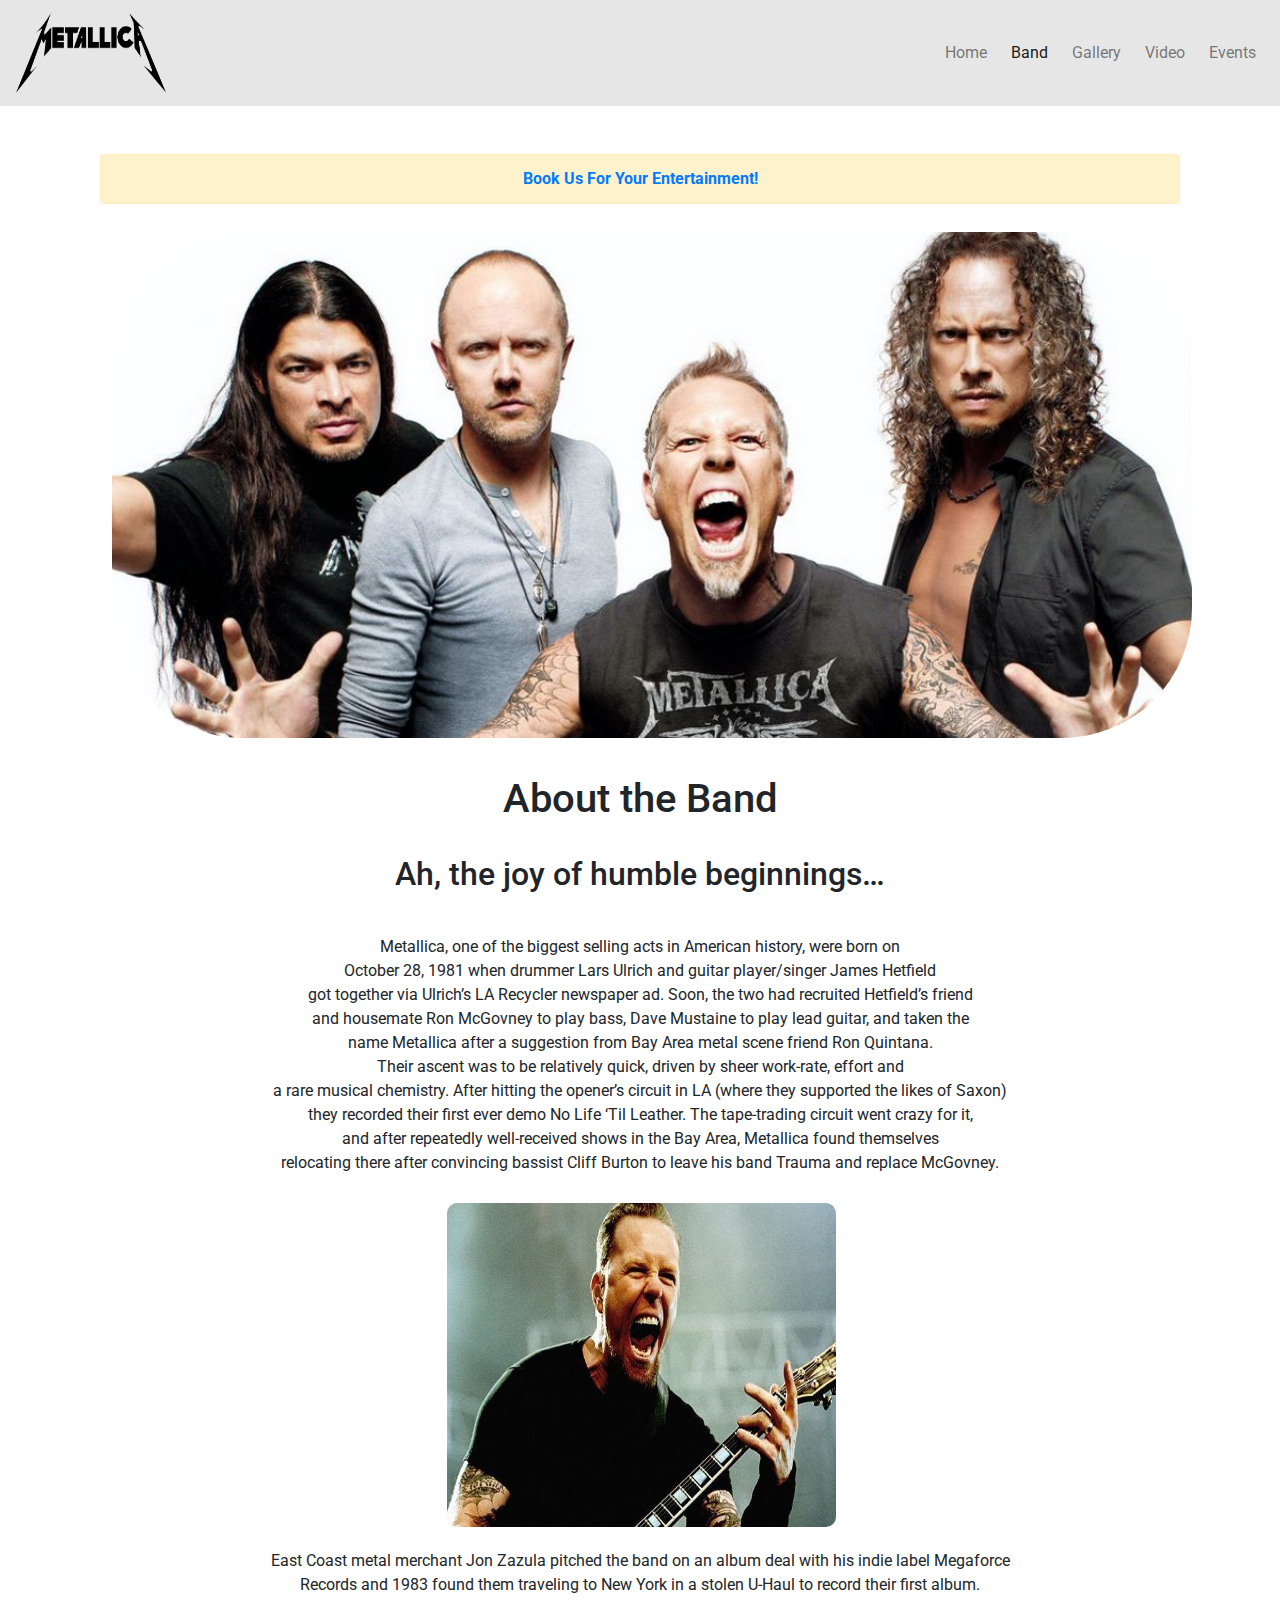
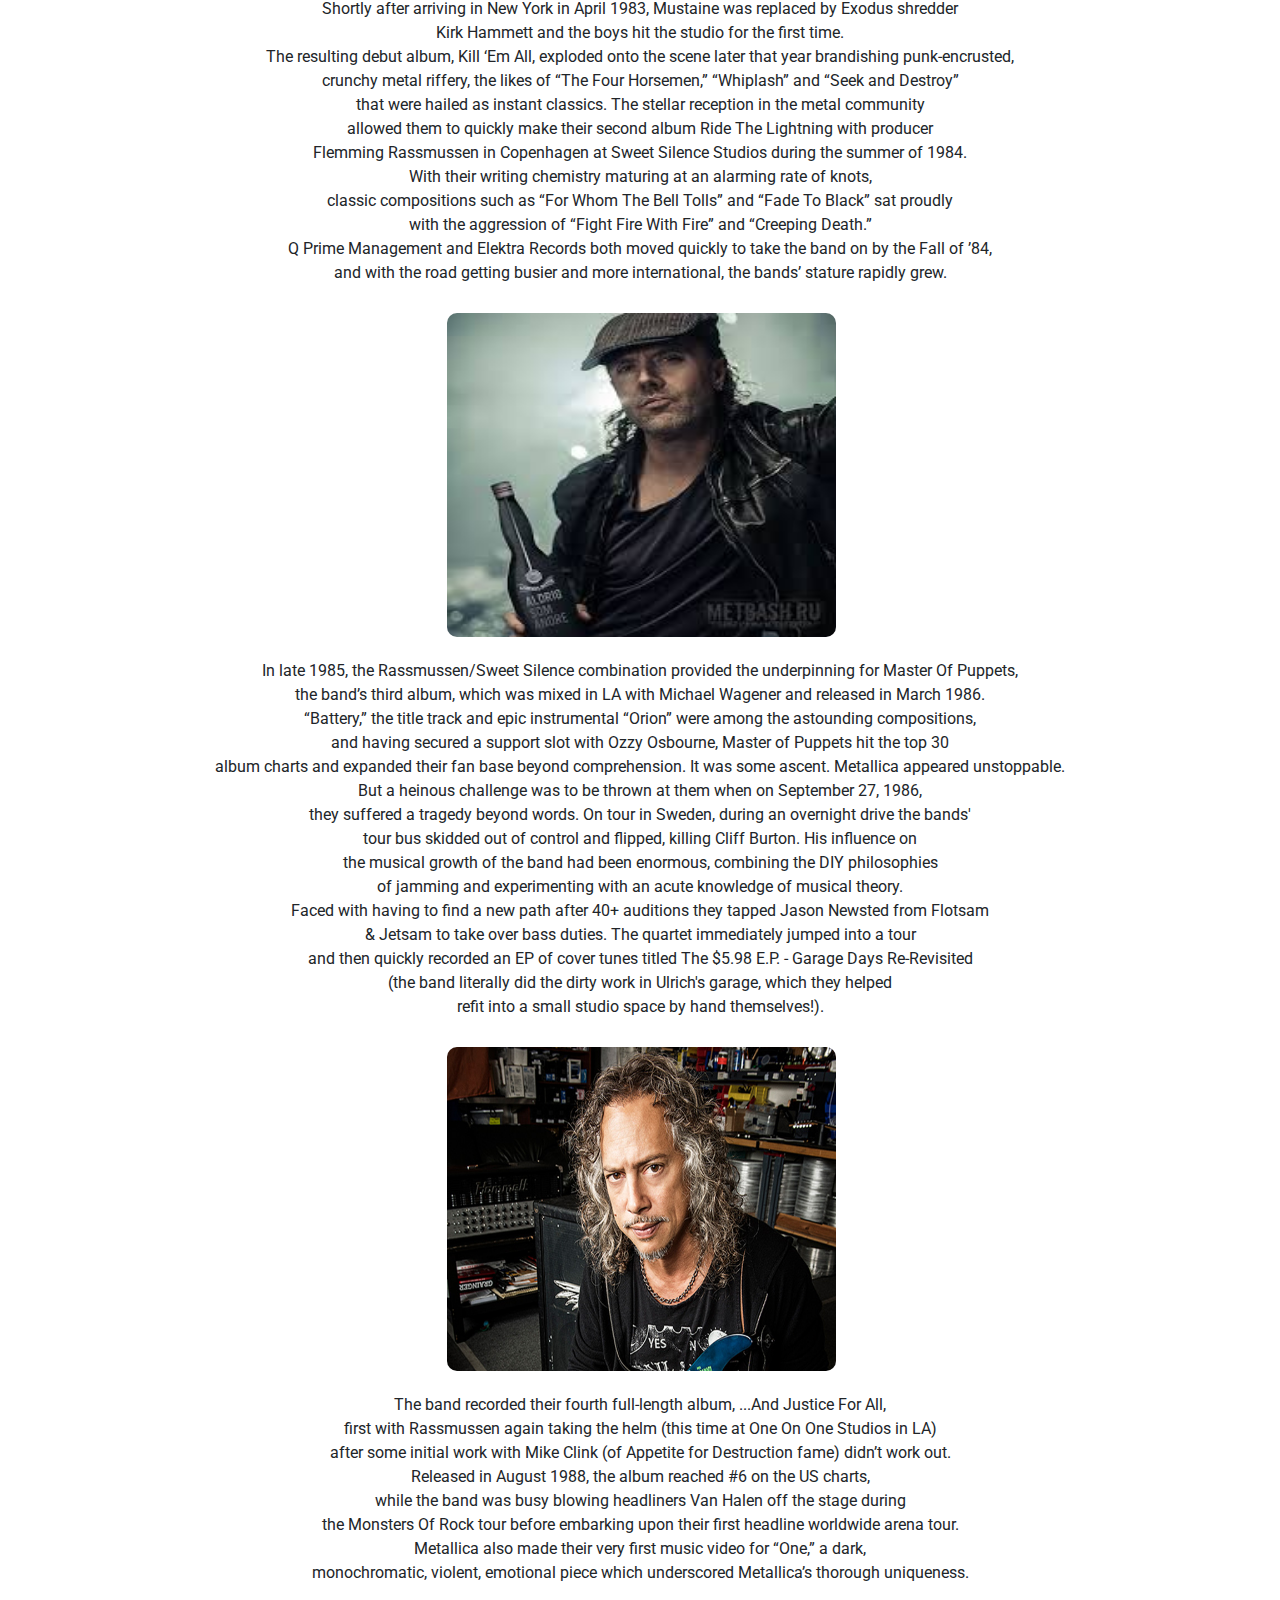
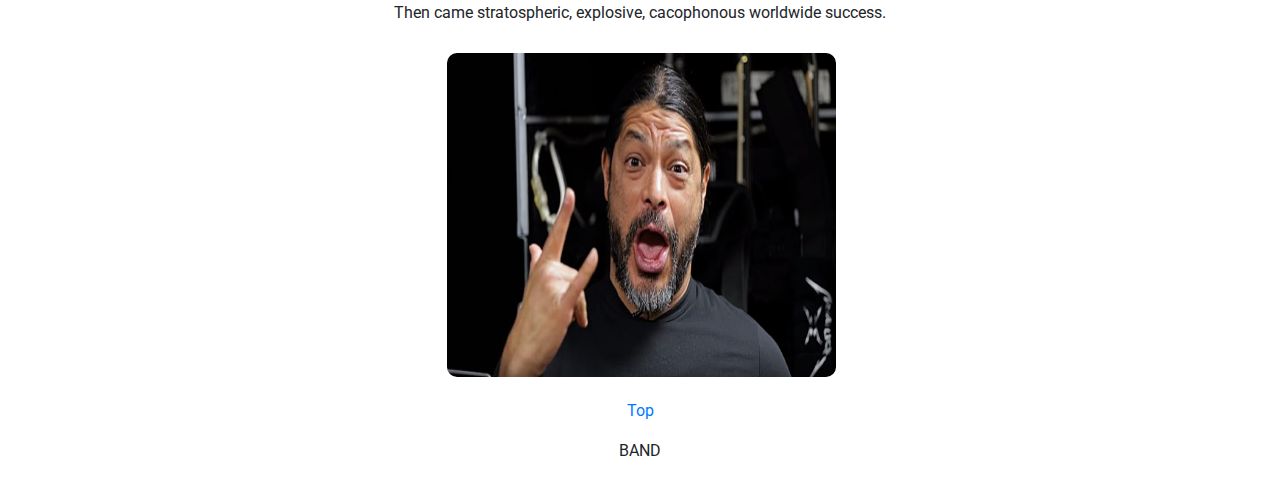
==== band.html @ 9e0e57bf "first commit" ====
<!doctype html>
<html lang="en">

<head>
	<meta charset="utf-8">
	<meta name="viewport" content="width=device-width, initial-scale=1, shrink-to-fit=no">
	<link rel="stylesheet" href="https://stackpath.bootstrapcdn.com/bootstrap/4.3.1/css/bootstrap.min.css" integrity="sha384-ggOyR0iXCbMQv3Xipma34MD+dH/1fQ784/j6cY/iJTQUOhcWr7x9JvoRxT2MZw1T" crossorigin="anonymous">
	<link rel="stylesheet" href="https://use.fontawesome.com/releases/v5.7.2/css/all.css" integrity="sha384-fnmOCqbTlWIlj8LyTjo7mOUStjsKC4pOpQbqyi7RrhN7udi9RwhKkMHpvLbHG9Sr" crossorigin="anonymous">
	<link rel="stylesheet" href="css/style.css" type="text/css" />

	<title>Metallica</title>
</head>

<body>
	<!---- Header ---->
	<nav class="navbar navbar-light navbar-expand-sm">
		<a href="/" class="navbar-brand">
			<img class="logo" src="images/Metallica_logo.png" alt="The Metallica Band Name"/>
		</a>

		<button class="navbar-toggler ml-auto" type="button" data-toggle="collapse" data-target="#navbarNavDropdown" aria-controls="navbarNavDropdown" aria-expanded="false" aria-label="Toggle navigation">
        <span class="navbar-toggler-icon"></span></button>

		<div class="collapse navbar-collapse" id="navbarNavDropdown">
			<ul class="navbar-nav ml-auto">
				<li class="nav-item ml-2"><a class="nav-link" href="index.html">Home</a></li>
				<li class="active nav-item ml-2"><a class="nav-link" href="band.html">Band</a></li>
				<li class="nav-item ml-2"><a class="nav-link" href="gallery.html">Gallery</a></li>
				<li class="nav-item ml-2"><a class="nav-link" href="video.html">Video</a></li>
				<li class="nav-item ml-2"><a class="nav-link" href="events.html">Events</a></li>
		</div>
	</nav>


	<!---- Header Ends ---->
	<!---- Section ---->
	<div class="container mt-5">
		<div class="col-12">
			<div class="alert alert-warning text-center"><a href="bookusnow.html"><strong>Book Us For Your Entertainment!</strong></a></div>
		</div>
	</div>
	<div class="container mt-3">
		<div class="col-12">
			<img class="members" src="images/Metallica-members.jpg" alt="The Band Members" />
		</div>
	</div>
	<h1>About the Band</h1>
	</br>
	<h2>Ah, the joy of humble beginnings…</h2>
	</br>
	<p>
		Metallica, one of the biggest selling acts in American history, were born on</br>
		October 28, 1981 when drummer Lars Ulrich and guitar player/singer James Hetfield</br>
		got together via Ulrich’s LA Recycler newspaper ad. Soon, the two had recruited Hetfield’s friend</br>
		and housemate Ron McGovney to play bass, Dave Mustaine to play lead guitar, and taken the</br>
		name Metallica after a suggestion from Bay Area metal scene friend Ron Quintana.</br>
		Their ascent was to be relatively quick, driven by sheer work-rate, effort and</br>
		a rare musical chemistry. After hitting the opener’s circuit in LA (where they supported the likes of Saxon)</br>
		they recorded their first ever demo No Life ‘Til Leather. The tape-trading circuit went crazy for it,</br>
		and after repeatedly well-received shows in the Bay Area, Metallica found themselves</br>
		relocating there after convincing bassist Cliff Burton to leave his band Trauma and replace McGovney.</br>
	</p>
	<div class="container mt-3">
		<div class="col-12">
			<img class="james" src="images/JamesHetfield.jpg" alt="James Hetfield Guitar" />
		</div>
	</div>
	<p>
		East Coast metal merchant Jon Zazula pitched the band on an album deal with his indie label Megaforce</br>
		Records and 1983 found them traveling to New York in a stolen U-Haul to record their first album.</br>
		Shortly after arriving in New York in April 1983, Mustaine was replaced by Exodus shredder</br>
		Kirk Hammett and the boys hit the studio for the first time.</br>
		The resulting debut album, Kill ‘Em All, exploded onto the scene later that year brandishing punk-encrusted,</br>
		crunchy metal riffery, the likes of “The Four Horsemen,” “Whiplash” and “Seek and Destroy”</br>
		that were hailed as instant classics. The stellar reception in the metal community</br>
		allowed them to quickly make their second album Ride The Lightning with producer</br>
		Flemming Rassmussen in Copenhagen at Sweet Silence Studios during the summer of 1984.</br>
		With their writing chemistry maturing at an alarming rate of knots,</br>
		classic compositions such as “For Whom The Bell Tolls” and “Fade To Black” sat proudly</br>
		with the aggression of “Fight Fire With Fire” and “Creeping Death.”</br>
		Q Prime Management and Elektra Records both moved quickly to take the band on by the Fall of ’84,</br>
		and with the road getting busier and more international, the bands’ stature rapidly grew.</br>
	</p>
	<div class="container mt-3">
		<div class="col-12">
			<img class="james" src="images/LarsUlrich.jpg" alt="Lars Ulrich Drummer" />
		</div>
	</div>
	<p>
		In late 1985, the Rassmussen/Sweet Silence combination provided the underpinning for Master Of Puppets,</br>
		the band’s third album, which was mixed in LA with Michael Wagener and released in March 1986.</br>
		“Battery,” the title track and epic instrumental “Orion” were among the astounding compositions,</br>
		and having secured a support slot with Ozzy Osbourne, Master of Puppets hit the top 30</br>
		album charts and expanded their fan base beyond comprehension. It was some ascent. Metallica appeared unstoppable.</br>
		But a heinous challenge was to be thrown at them when on September 27, 1986,</br>
		they suffered a tragedy beyond words. On tour in Sweden, during an overnight drive the bands'</br>
		tour bus skidded out of control and flipped, killing Cliff Burton. His influence on</br>
		the musical growth of the band had been enormous, combining the DIY philosophies</br>
		of jamming and experimenting with an acute knowledge of musical theory.</br>
		Faced with having to find a new path after 40+ auditions they tapped Jason Newsted from Flotsam</br>
		& Jetsam to take over bass duties. The quartet immediately jumped into a tour</br>
		and then quickly recorded an EP of cover tunes titled The $5.98 E.P. - Garage Days Re-Revisited</br>
		(the band literally did the dirty work in Ulrich's garage, which they helped</br>
		refit into a small studio space by hand themselves!).
	</p>
	<div class="container mt-3">
		<div class="col-12">
			<img class="james" src="images/KirkHammett.jpg" alt="Kirk Hammett Lead Guitar" />
		</div>
	</div>
	<p>
		The band recorded their fourth full-length album, ...And Justice For All,</br>
		first with Rassmussen again taking the helm (this time at One On One Studios in LA)</br>
		after some initial work with Mike Clink (of Appetite for Destruction fame) didn’t work out.</br>
		Released in August 1988, the album reached #6 on the US charts,</br>
		while the band was busy blowing headliners Van Halen off the stage during</br>
		the Monsters Of Rock tour before embarking upon their first headline worldwide arena tour.</br>
		Metallica also made their very first music video for “One,” a dark,</br>
		monochromatic, violent, emotional piece which underscored Metallica’s thorough uniqueness.
	</p>
	<p>
		Then came stratospheric, explosive, cacophonous worldwide success.
	</p>
	<div class="container mt-3">
		<div class="col-12">
			<img class="james" src="images/RobertTrujillo.jpg" alt="Robert Trujillo Bass Guitar" />
		</div>
	</div>
	<p><a href="#top">Top</a></p>
	</div>







	<p>BAND</p>




	<!---- Section Ends ---->
	<!---- Footer ---->





	<!---- Footer Ends ---->



	<script src="https://code.jquery.com/jquery-3.3.1.slim.min.js" integrity="sha384-q8i/X+965DzO0rT7abK41JStQIAqVgRVzpbzo5smXKp4YfRvH+8abtTE1Pi6jizo" crossorigin="anonymous"></script>
	<script src="https://cdnjs.cloudflare.com/ajax/libs/popper.js/1.14.7/umd/popper.min.js" integrity="sha384-UO2eT0CpHqdSJQ6hJty5KVphtPhzWj9WO1clHTMGa3JDZwrnQq4sF86dIHNDz0W1" crossorigin="anonymous"></script>
	<script src="https://stackpath.bootstrapcdn.com/bootstrap/4.3.1/js/bootstrap.min.js" integrity="sha384-JjSmVgyd0p3pXB1rRibZUAYoIIy6OrQ6VrjIEaFf/nJGzIxFDsf4x0xIM+B07jRM" crossorigin="anonymous"></script>
</body>

</html>
---- css/style.css ----
@import url('https://fonts.googleapis.com/css?family=Lato|Open+Sans|Roboto|Anton|Permanent+Marker');


/*--- Background color ----*/

.navbar {
    background-color: #e6e6e6;
}


/*--- Logo ---- */

.logo {
    margin: 0px;
    height: 80px;
    width: 150px;
    background-color: #e6e6e6;
}

.stage {
    margin: 2px;
    width: 100%;
    border-radius: 55px;
}

.members {
    margin: 2px;
    width: 100%;
    border-radius: 55px;
}

.james {
    margin: 2px;
    width: 100%;
    border-radius: 55px;
}

.garage {
    margin: 2px;
    width: 100%;
    border-radius: 55px;
}

.button {
    text-align: center;
    margin-left: 100px;
    margin-top: 25px;
    width: 50%;
    font-family: "Anton";
    font-size: large;
    font-stretch: expanded;
}

.sign-up {
    font-family: "Permanent+Marker";
    font-size: 17px;
}



h1 {
    margin-top: 25px;
    text-align: center;
}

h2 {
    text-align: center;
}

p {
    margin-top: 10px;
    text-align: center;
}

form {
    margin: 5px;
    padding: 5px;
    text-align: center;
}

input {
    margin: 5px;
    padding: 5px;
    border-radius: 50px;
    text-shadow: #d9d9d9;
}


/*------media query-----*/

@media (min-width: 575px) {
    .btn {
        text-align: center;
        margin-left: 100px;
        margin-top: 25px;
        width: 50%;
        font-family: "Anton";
        font-size: large;
        font-stretch: expanded;
    }

    .stage {
        margin: 10px;
        width: 96%;
        border-radius: 36px;

    }

    .members {
        margin: 2px;
        width: 100%;
        border-radius: 55px;
    }

    .james {
        margin: 2px;
        width: 100%;
        border-radius: 55px;
    }
}

@media (min-width: 768px) {

    .btn {
        text-align: center;
        margin-left: 200px;
        margin-top: 25px;
        width: 50%;
        font-family: "Anton";
        font-size: large;
        font-stretch: expanded;
    }
    .stage {
        margin: 20px;
        width: auto;
        border-radius: 70px;
    }
    .members {
        margin: 0px;
        width: 100%;
        border-radius: 50px;
    }

    .james {
        height: 237px;
        margin: 2px;
        margin-left: 147px;
        width: 59%;
        border-radius: 51px;
    }
}

@media (min-width: 992px) {
    .btn {
        text-align: center;
        margin-left: 213px;
        margin-top: 25px;
        width: 50%;
        font-family: "Anton";
        font-size: large;
        font-stretch: expanded;
    }
    .stage {
        margin: 2px;
        width: 100%;
        border-radius: 91px;
    }
    .members {
        margin: 12px;
        width: 100%;
        border-radius: 130px;
    }

    .james {
        height: 250px;
        margin: 2px;
        margin-left: 311px;
        width: 30%;
        border-radius: 10px;
    }

}

@media (min-width: 1200px) {
    .btn {
        text-align: center;
        margin-left: 290px;
        margin-top: 25px;
        width: 50%;
        font-family: "Anton";
        font-size: large;
        font-stretch: expanded;
    }
    .stage {
        margin: 12px;
        width: 100%;
        border-radius: 130px;
    }
    .members {
        margin: 12px;
        width: 100%;
        border-radius: 130px;
    }

    .james {
        height: 324px;
        margin: 12px;
        margin-left: 347px;
        width: 36%;
        border-radius: 10px;
    }
}
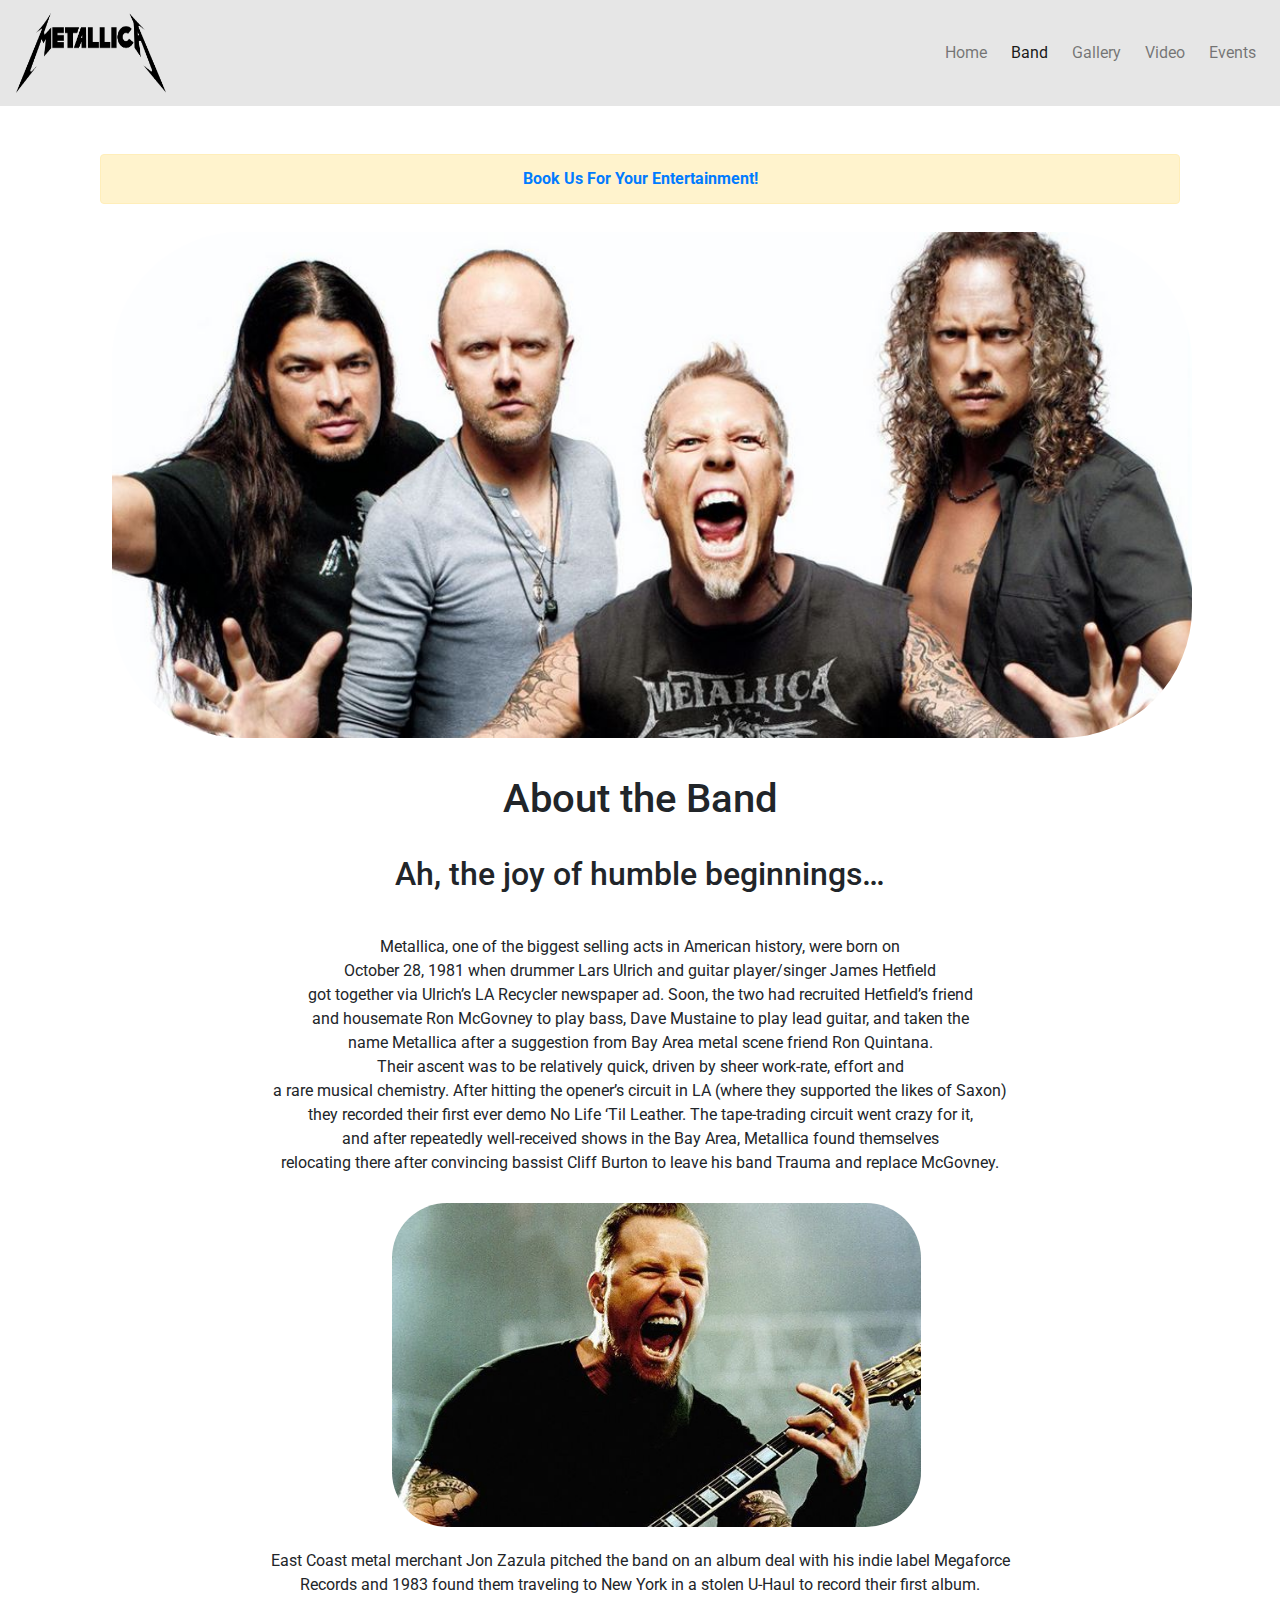
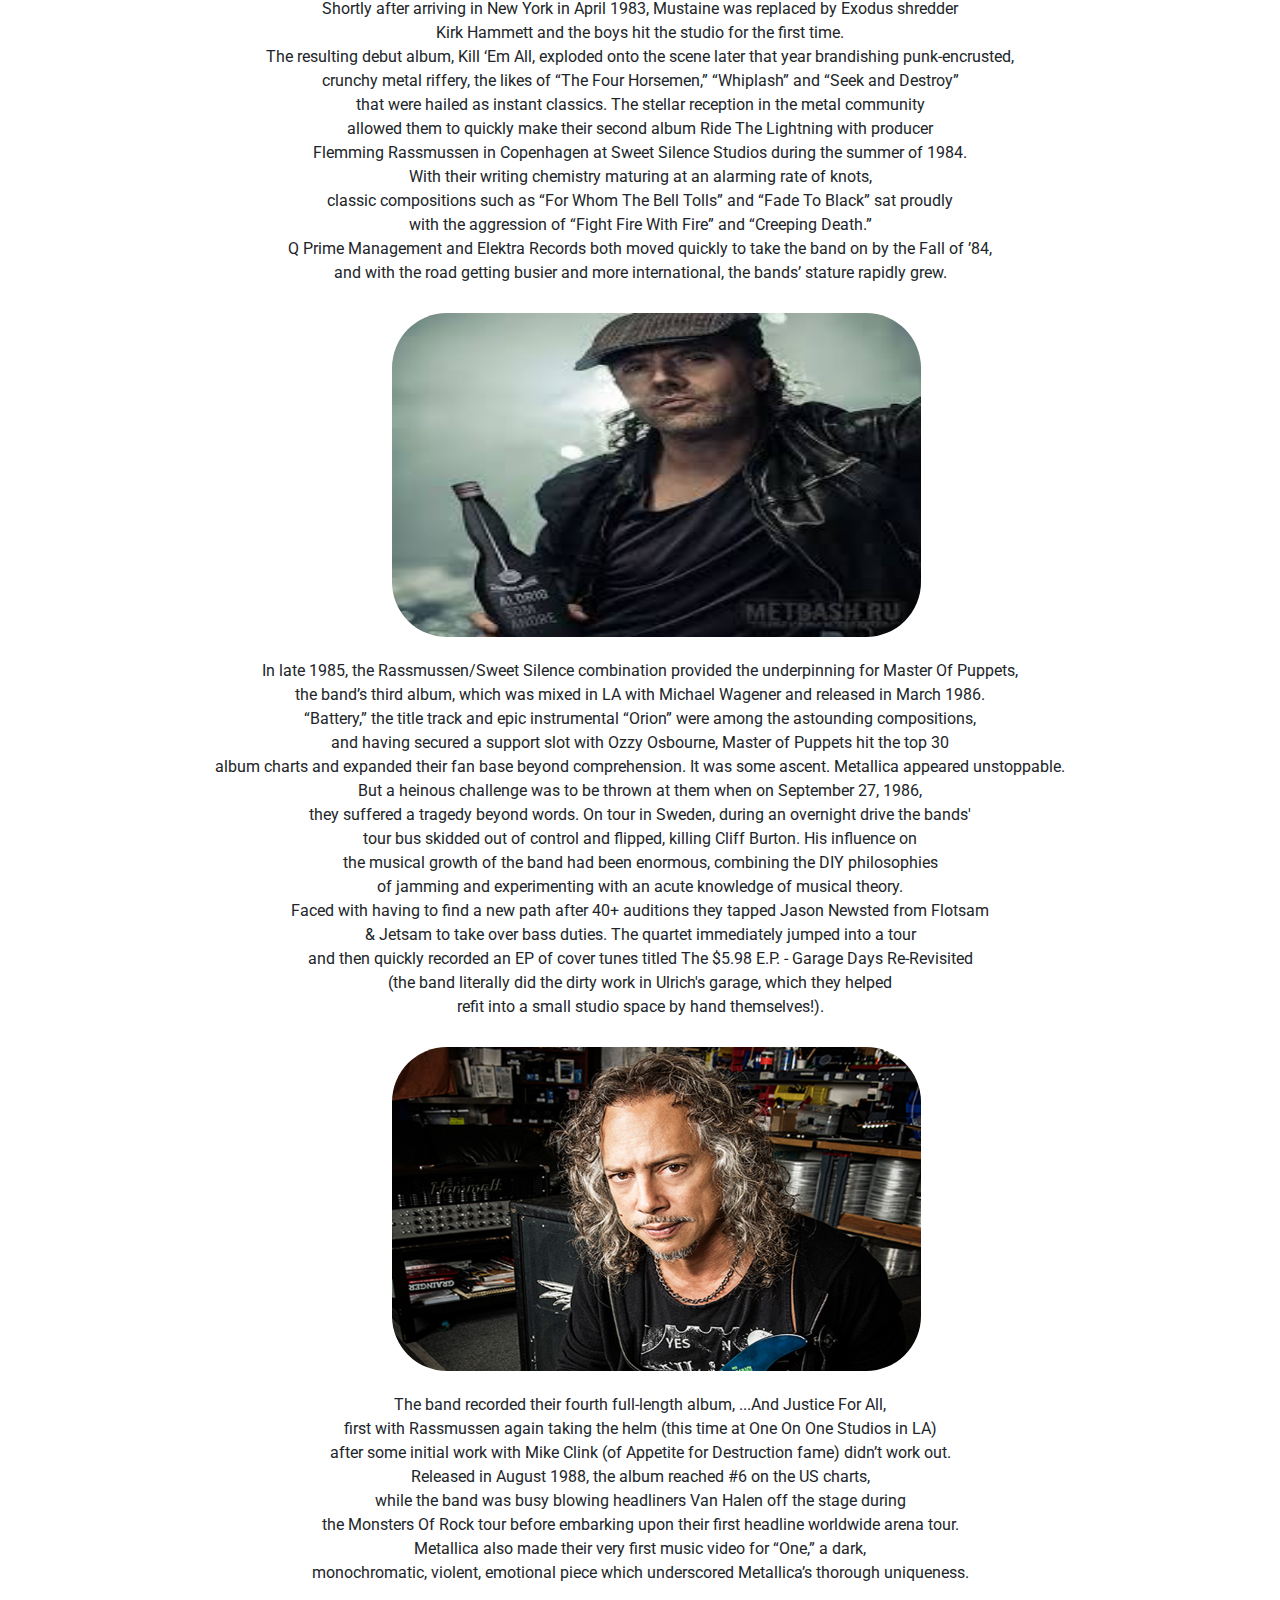
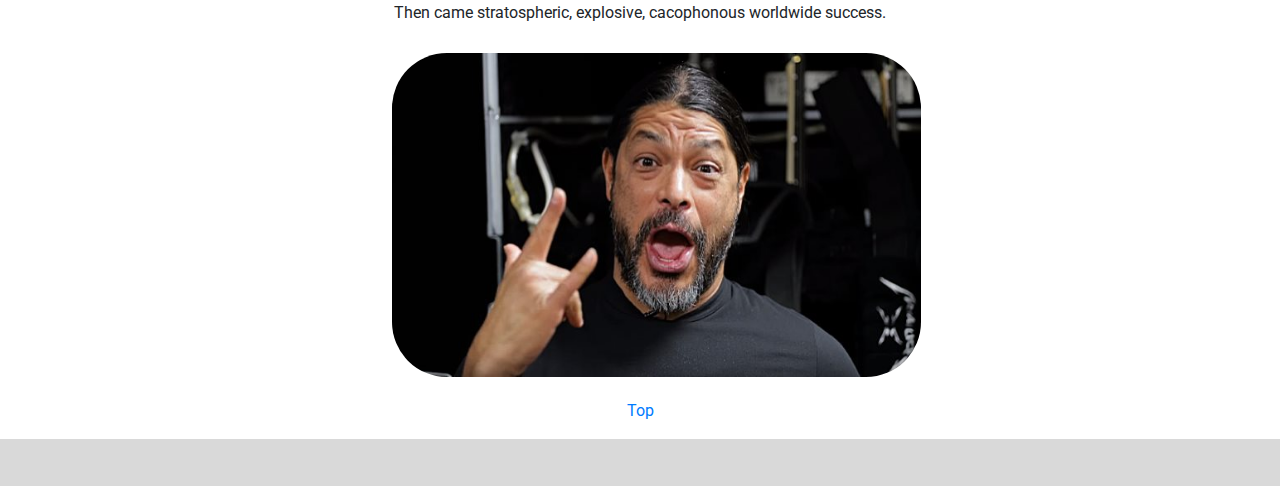
==== commit 71626b59: "added more features" ====
--- a/band.html
+++ b/band.html
@@ -126,24 +126,23 @@
 			<img class="james" src="images/RobertTrujillo.jpg" alt="Robert Trujillo Bass Guitar" />
 		</div>
 	</div>
-	<p><a href="#top">Top</a></p>
+	<div>
+		<p><a href="#top">Top</a></p>
 	</div>
-
-
-
-
-
-
-
-	<p>BAND</p>
-
-
-
-
 	<!---- Section Ends ---->
 	<!---- Footer ---->
-
-
+	<footer>
+		<div class="contianer-fluid">
+			<div class="nav-footer-center">
+				<ul>
+					<li class="social-footer"><i class="fab fa-twitter"><a href="tweeter"></a></i></li>
+					<li class="social-footer"><i class="fab fa-facebook"><a href="facebook"></a></i></li>
+					<li class="social-footer"><i class="fab fa-instagram"><a href="Instagram"></a></i></li>
+					<li class="social-footer"><i class="fab fa-pinterest"><a href="pinterest"></a></i></li>
+				</ul>
+			</div>
+		</div>
+	</footer>
 
 
 
--- a/css/style.css
+++ b/css/style.css
@@ -17,10 +17,16 @@
     background-color: #e6e6e6;
 }
 
+/*--- Logo ends ---- */
+
 .stage {
-    margin: 2px;
-    width: 100%;
-    border-radius: 55px;
+    margin-left: -29px;
+    width: 118%;
+}
+
+.events {
+    margin-left: -29px;
+    width: 116%;
 }
 
 .members {
@@ -43,7 +49,7 @@
 
 .button {
     text-align: center;
-    margin-left: 100px;
+    margin-left: 83px;
     margin-top: 25px;
     width: 50%;
     font-family: "Anton";
@@ -52,10 +58,17 @@
 }
 
 .sign-up {
+    margin-top: 0px;
     font-family: "Permanent+Marker";
     font-size: 17px;
 }
 
+.input {
+    margin: 5px;
+    padding: 5px;
+    border-radius: 15px;
+    text-shadow: #d9d9d9;
+}
 
 
 h1 {
@@ -86,12 +99,77 @@
 }
 
 
-/*------media query-----*/
+.newalbum {
+    height: 196px;
+    margin-left: 40px;
+    width: 70%;
+}
+
+/*--- Events ---- */
+
+.world {
+    font-family: "Aton";
+}
+
+.tour p {
+    display: block;
+}
+
+.date {
+    font-size: large;
+    margin-right: 76px;
+    border: blue;
+    border-width: thin;
+    text-align: center;
+}
+
+
+
+
+
+
+
+/*--- Events ends ---- */
+
+/*------footer starts-----*/
+
+.footer {
+    margin: auto;
+    bottom: auto;
+}
+
+.nav-footer-center {
+    margin: 0 auto;
+    padding: 0;
+    background-color: #d9d9d9;
+}
+
+.nav-footer-center ul {
+    list-style-type: none;
+    margin-top: 0;
+    margin-bottom: 0;
+}
+
+.nav-footer-center li {
+    margin: 10px;
+    margin-left: 25px;
+    padding: 10px;
+    display: inline-block;
+    line-height: 3.5;
+}
+
+.nav-footer-center a {
+    color: #4d4d4d;
+}
+
+/*------footer ends-----*/
+
+/*------media query starts-----*/
 
 @media (min-width: 575px) {
     .btn {
         text-align: center;
-        margin-left: 100px;
+        margin-left: 83px;
         margin-top: 25px;
         width: 50%;
         font-family: "Anton";
@@ -100,10 +178,13 @@
     }
 
     .stage {
-        margin: 10px;
-        width: 96%;
-        border-radius: 36px;
-
+        margin: 0;
+        width: auto;
+    }
+
+    .events {
+        margin-left: -29px;
+        width: 116%;
     }
 
     .members {
@@ -117,6 +198,25 @@
         width: 100%;
         border-radius: 55px;
     }
+
+    .sign-up {
+        margin-top: 0px;
+    }
+
+    .newalbum {
+        margin-left: 200px;
+        width: 70%;
+    }
+
+    /*----footer starts----*/
+    .nav-footer-center li {
+        margin: 10px;
+        margin-left: 25px;
+        padding: 10px;
+        display: inline-block;
+        line-height: 3.5;
+    }
+    /*----footer ends----*/
 }
 
 @media (min-width: 768px) {
@@ -130,11 +230,17 @@
         font-size: large;
         font-stretch: expanded;
     }
+
     .stage {
-        margin: 20px;
-        width: auto;
-        border-radius: 70px;
-    }
+        margin-left: -53px;
+        width: 116%;
+    }
+
+    .events {
+        margin-left: -61px;
+        width: 114%;
+    }
+
     .members {
         margin: 0px;
         width: 100%;
@@ -148,6 +254,22 @@
         width: 59%;
         border-radius: 51px;
     }
+
+    .newalbum {
+        margin-left: 200px;
+        width: 70%;
+    }
+
+    /*----footer starts----*/
+    .nav-footer-center li {
+        margin: 10px;
+        margin-left: 101px;
+        padding: 10px;
+        display: inline-block;
+        line-height: 3.5;
+    }
+
+    /*----footer ends----*/
 }
 
 @media (min-width: 992px) {
@@ -160,11 +282,17 @@
         font-size: large;
         font-stretch: expanded;
     }
+
     .stage {
-        margin: 2px;
-        width: 100%;
-        border-radius: 91px;
-    }
+        margin-left: -61px;
+        width: 111%;
+    }
+
+    .events {
+        margin-left: -61px;
+        width: 114%;
+    }
+
     .members {
         margin: 12px;
         width: 100%;
@@ -174,11 +302,25 @@
     .james {
         height: 250px;
         margin: 2px;
-        margin-left: 311px;
-        width: 30%;
-        border-radius: 10px;
-    }
-
+        margin-left: 225px;
+        width: 52%;
+        border-radius: 55px;
+    }
+
+    .newalbum {
+        margin-left: 200px;
+        width: 70%;
+    }
+
+    /*----footer starts----*/
+    .nav-footer-center li {
+        margin: 10px;
+        margin-left: 159px;
+        padding: 10px;
+        display: inline-block;
+        line-height: 3.5;
+    }
+    /*----footer ends----*/
 }
 
 @media (min-width: 1200px) {
@@ -191,11 +333,12 @@
         font-size: large;
         font-stretch: expanded;
     }
+
     .stage {
-        margin: 12px;
-        width: 100%;
-        border-radius: 130px;
-    }
+        margin-left: -178px;
+        width: 130%;
+    }
+
     .members {
         margin: 12px;
         width: 100%;
@@ -205,8 +348,30 @@
     .james {
         height: 324px;
         margin: 12px;
-        margin-left: 347px;
-        width: 36%;
-        border-radius: 10px;
-    }
-}
+        margin-left: 292px;
+        width: 49%;
+        border-radius: 55px;
+    }
+
+    .events {
+        margin-left: -178px;
+        width: 133%;
+    }
+
+    .newalbum {
+        margin-left: 200px;
+        width: 70%;
+    }
+
+    /*----footer starts----*/
+    .nav-footer-center li {
+        margin: 10px;
+        margin-left: 231px;
+        padding: 10px;
+        display: inline-block;
+        line-height: 3.5;
+    }
+
+    /*----footer ends----*/
+    /*----media query ends----*/
+}
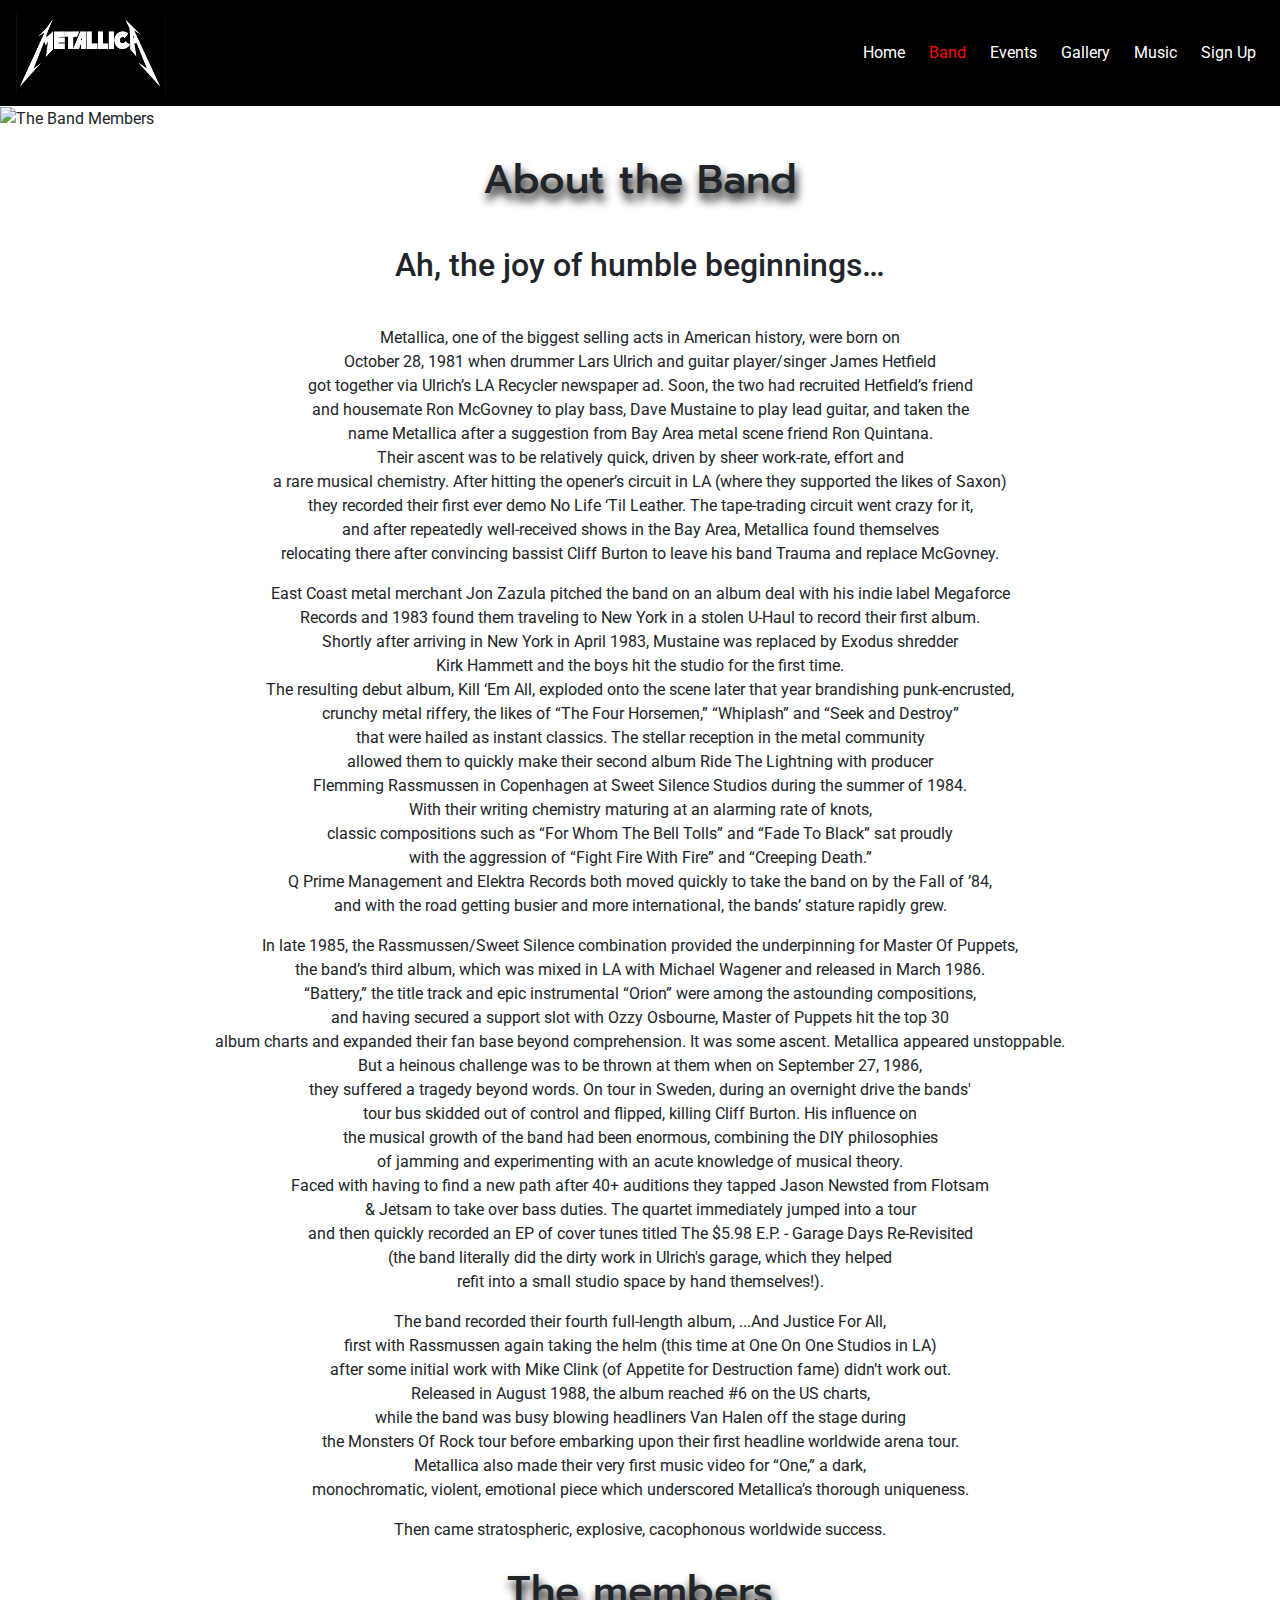
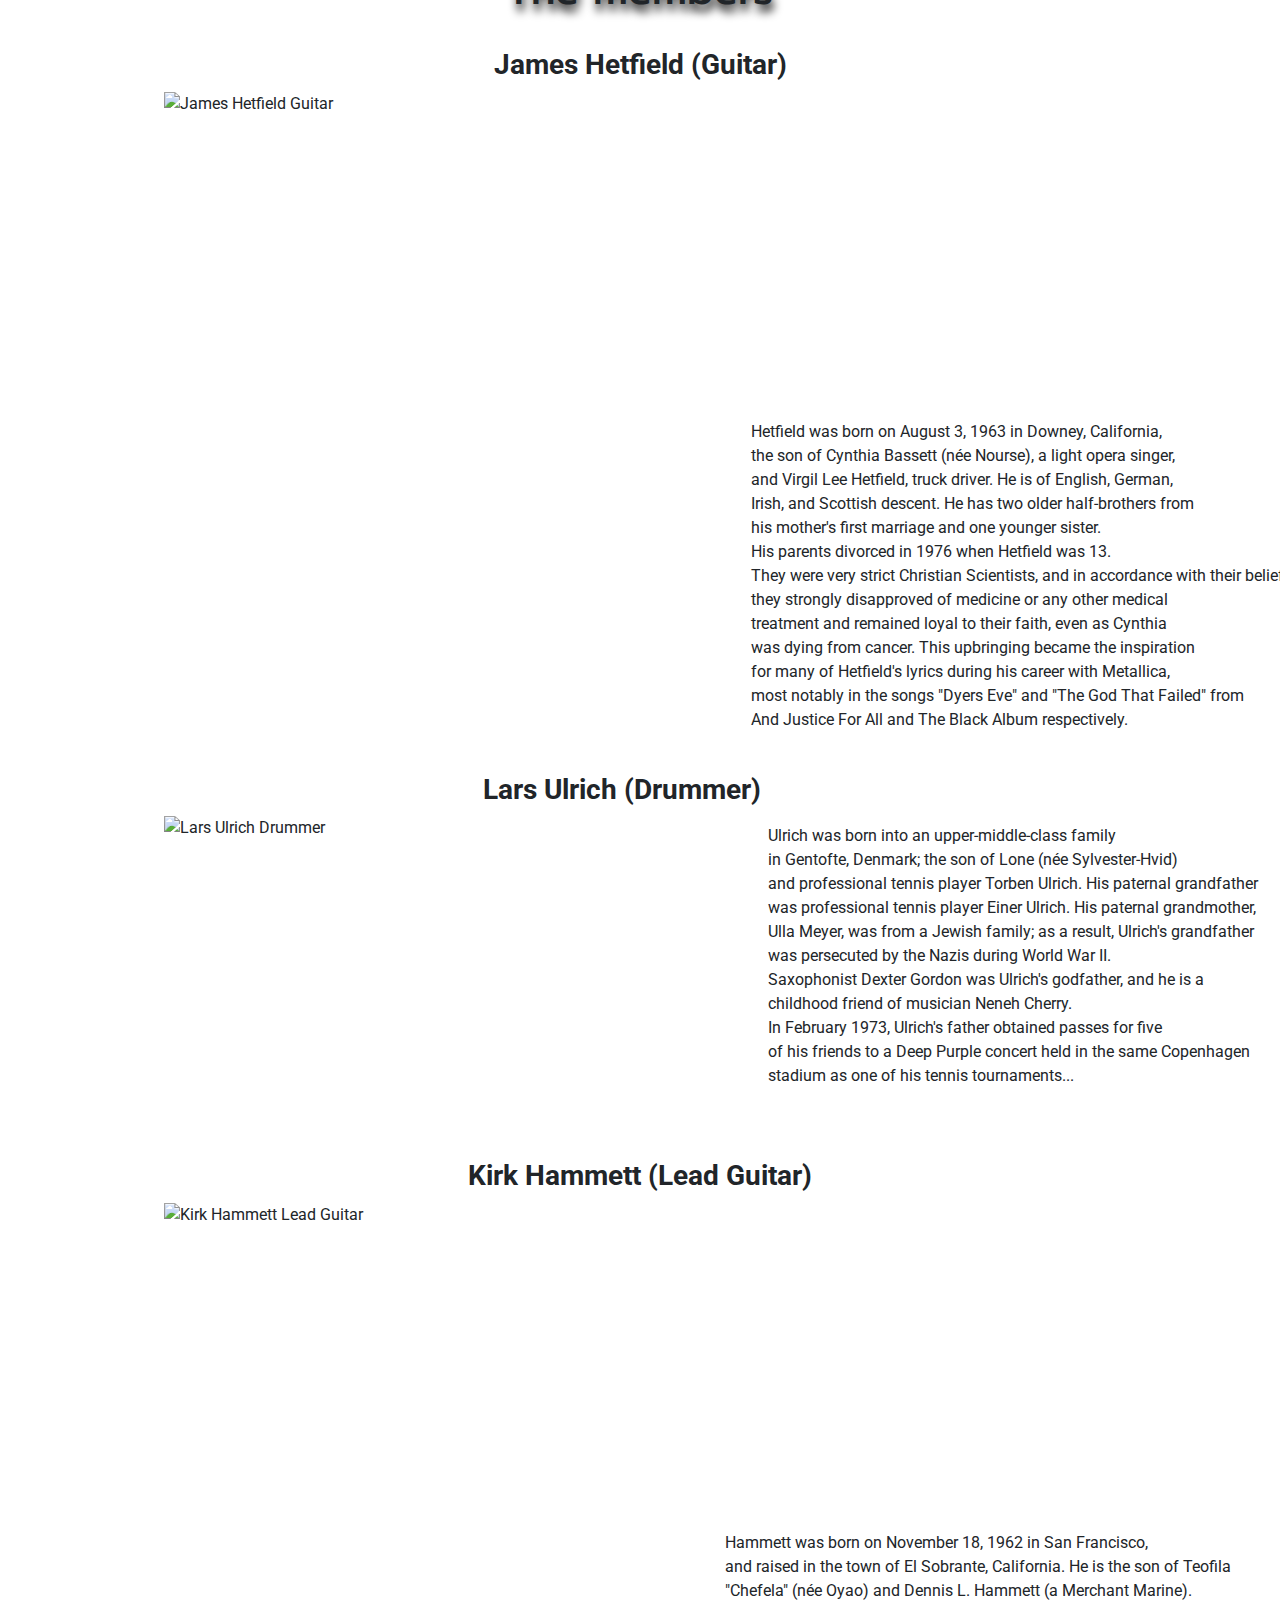
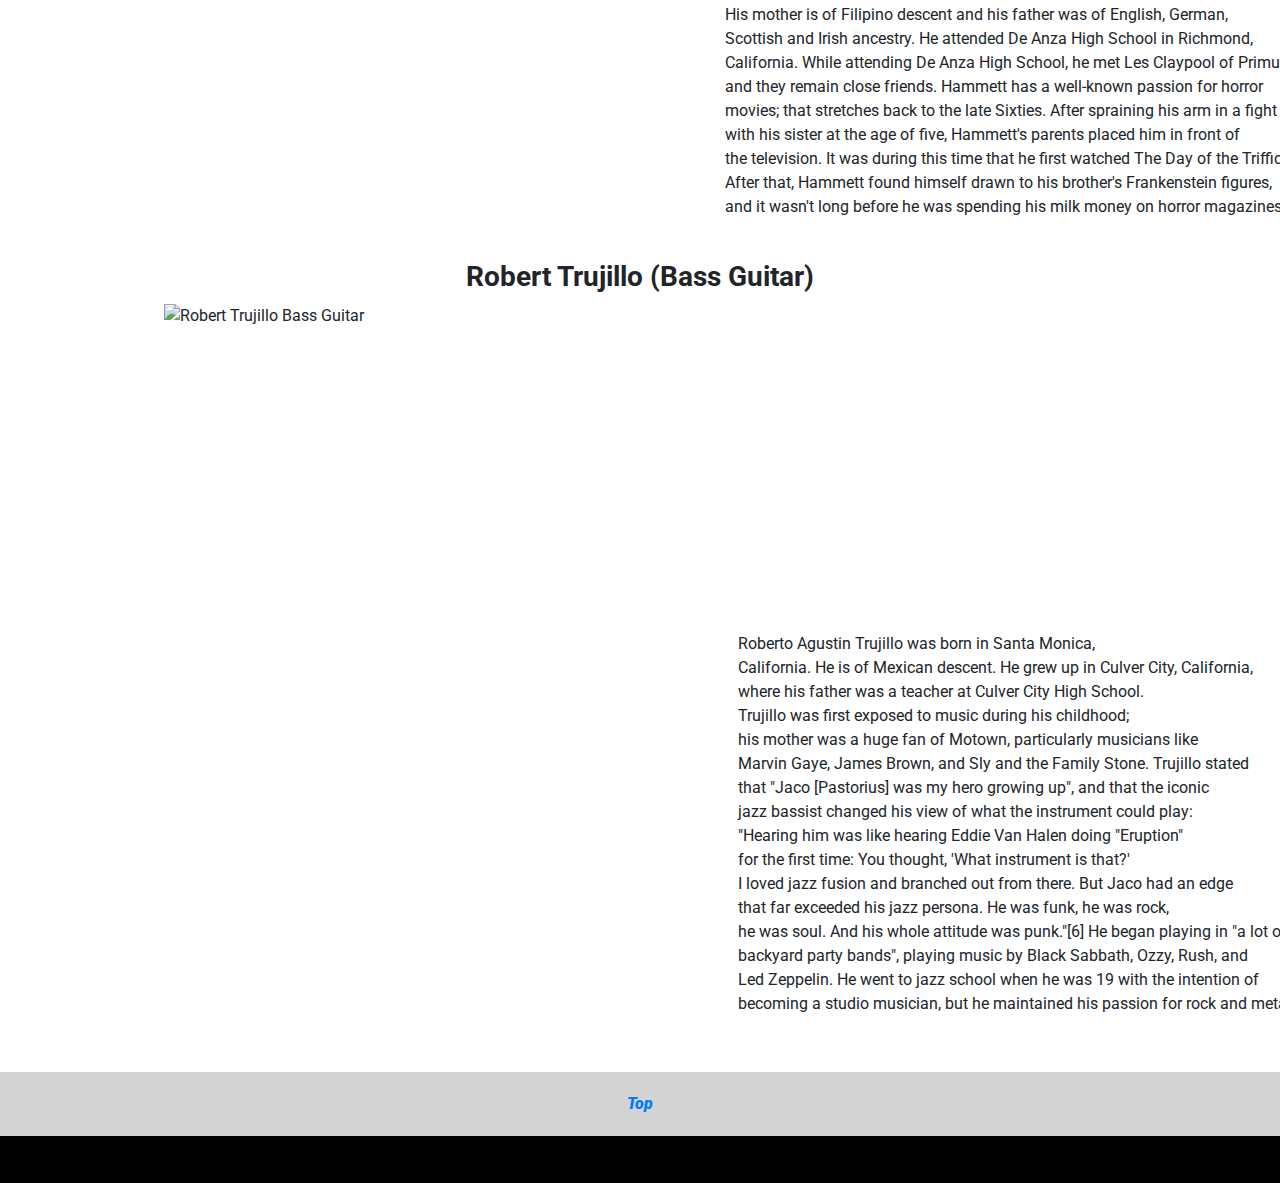
==== commit e57e3ac7: "updated readme.md and all the other pages" ====
--- a/band.html
+++ b/band.html
@@ -7,43 +7,33 @@
 	<link rel="stylesheet" href="https://stackpath.bootstrapcdn.com/bootstrap/4.3.1/css/bootstrap.min.css" integrity="sha384-ggOyR0iXCbMQv3Xipma34MD+dH/1fQ784/j6cY/iJTQUOhcWr7x9JvoRxT2MZw1T" crossorigin="anonymous">
 	<link rel="stylesheet" href="https://use.fontawesome.com/releases/v5.7.2/css/all.css" integrity="sha384-fnmOCqbTlWIlj8LyTjo7mOUStjsKC4pOpQbqyi7RrhN7udi9RwhKkMHpvLbHG9Sr" crossorigin="anonymous">
 	<link rel="stylesheet" href="css/style.css" type="text/css" />
-
 	<title>Metallica</title>
 </head>
 
 <body>
-	<!---- Header ---->
+	<!--  Header  -->
 	<nav class="navbar navbar-light navbar-expand-sm">
-		<a href="/" class="navbar-brand">
-			<img class="logo" src="images/Metallica_logo.png" alt="The Metallica Band Name"/>
+		<a href="index.html" class="navbar-brand">
+			<img class="logo" src="images/logo/Metallica_logo.png" alt="The Metallica Band Name"/>
 		</a>
-
 		<button class="navbar-toggler ml-auto" type="button" data-toggle="collapse" data-target="#navbarNavDropdown" aria-controls="navbarNavDropdown" aria-expanded="false" aria-label="Toggle navigation">
         <span class="navbar-toggler-icon"></span></button>
-
 		<div class="collapse navbar-collapse" id="navbarNavDropdown">
 			<ul class="navbar-nav ml-auto">
 				<li class="nav-item ml-2"><a class="nav-link" href="index.html">Home</a></li>
 				<li class="active nav-item ml-2"><a class="nav-link" href="band.html">Band</a></li>
+				<li class="nav-item ml-2"><a class="nav-link" href="events.html">Events</a></li>
 				<li class="nav-item ml-2"><a class="nav-link" href="gallery.html">Gallery</a></li>
-				<li class="nav-item ml-2"><a class="nav-link" href="video.html">Video</a></li>
-				<li class="nav-item ml-2"><a class="nav-link" href="events.html">Events</a></li>
+				<li class="nav-item ml-2"><a class="nav-link" href="video.html">Music</a></li>
+				<li class="nav-item ml-2"><a class="nav-link" href="bookus.html">Sign Up</a></li>
+			</ul>
 		</div>
 	</nav>
-
-
-	<!---- Header Ends ---->
-	<!---- Section ---->
-	<div class="container mt-5">
-		<div class="col-12">
-			<div class="alert alert-warning text-center"><a href="bookusnow.html"><strong>Book Us For Your Entertainment!</strong></a></div>
-		</div>
-	</div>
-	<div class="container mt-3">
-		<div class="col-12">
-			<img class="members" src="images/Metallica-members.jpg" alt="The Band Members" />
-		</div>
-	</div>
+	<!--  Header Ends  -->
+	<!--  Section  -->
+	<section>
+		<img class="members" src="images/band/Metallica-members.jpg" alt="The Band Members" />
+	</section>
 	<h1>About the Band</h1>
 	</br>
 	<h2>Ah, the joy of humble beginnings…</h2>
@@ -60,11 +50,6 @@
 		and after repeatedly well-received shows in the Bay Area, Metallica found themselves</br>
 		relocating there after convincing bassist Cliff Burton to leave his band Trauma and replace McGovney.</br>
 	</p>
-	<div class="container mt-3">
-		<div class="col-12">
-			<img class="james" src="images/JamesHetfield.jpg" alt="James Hetfield Guitar" />
-		</div>
-	</div>
 	<p>
 		East Coast metal merchant Jon Zazula pitched the band on an album deal with his indie label Megaforce</br>
 		Records and 1983 found them traveling to New York in a stolen U-Haul to record their first album.</br>
@@ -81,11 +66,6 @@
 		Q Prime Management and Elektra Records both moved quickly to take the band on by the Fall of ’84,</br>
 		and with the road getting busier and more international, the bands’ stature rapidly grew.</br>
 	</p>
-	<div class="container mt-3">
-		<div class="col-12">
-			<img class="james" src="images/LarsUlrich.jpg" alt="Lars Ulrich Drummer" />
-		</div>
-	</div>
 	<p>
 		In late 1985, the Rassmussen/Sweet Silence combination provided the underpinning for Master Of Puppets,</br>
 		the band’s third album, which was mixed in LA with Michael Wagener and released in March 1986.</br>
@@ -103,11 +83,6 @@
 		(the band literally did the dirty work in Ulrich's garage, which they helped</br>
 		refit into a small studio space by hand themselves!).
 	</p>
-	<div class="container mt-3">
-		<div class="col-12">
-			<img class="james" src="images/KirkHammett.jpg" alt="Kirk Hammett Lead Guitar" />
-		</div>
-	</div>
 	<p>
 		The band recorded their fourth full-length album, ...And Justice For All,</br>
 		first with Rassmussen again taking the helm (this time at One On One Studios in LA)</br>
@@ -121,29 +96,109 @@
 	<p>
 		Then came stratospheric, explosive, cacophonous worldwide success.
 	</p>
-	<div class="container mt-3">
-		<div class="col-12">
-			<img class="james" src="images/RobertTrujillo.jpg" alt="Robert Trujillo Bass Guitar" />
-		</div>
-	</div>
-	<div>
-		<p><a href="#top">Top</a></p>
-	</div>
+	<h1>The members</h1>
+	<section>
+		<div class="row">
+			<div class="column">
+				<h3><strong>James Hetfield (Guitar)</strong></h3>
+				<img class="james" src="images/band/JamesHetfield.jpg" alt="James Hetfield Guitar" />
+				<p class="personal">Hetfield was born on August 3, 1963 in Downey, California,</br>
+				the son of Cynthia Bassett (née Nourse), a light opera singer,<br/>
+				and Virgil Lee Hetfield, truck driver. He is of English, German,<br/>
+				Irish, and Scottish descent. He has two older half-brothers from<br/>
+				his mother's first marriage and one younger sister.<br/>
+				His parents divorced in 1976 when Hetfield was 13.<br/>
+				They were very strict Christian Scientists,	and in accordance with their beliefs,<br/>
+				they strongly disapproved of medicine or any other medical<br/>
+				treatment and remained loyal to their faith, even as Cynthia<br/>
+				was dying from cancer. This upbringing became the inspiration<br/>
+				for many of Hetfield's lyrics during his career with Metallica,<br/>
+				most notably in the songs "Dyers Eve" and "The God That Failed" from<br/>
+				And Justice For All and The Black Album respectively.</p>
+			</div>
+		</div>
+	</section>
+	<section>
+		<div class="row">
+			<div class="column">
+				<h3><strong>Lars Ulrich (Drummer)</strong></h3>
+				<img class="james" src="images/band/LarsUlrich.jpg" alt="Lars Ulrich Drummer" />
+				<p class="personal">Ulrich was born into an upper-middle-class family<br/>
+				in Gentofte, Denmark; the son of Lone (née Sylvester-Hvid)<br/>
+				and professional tennis player Torben Ulrich. His paternal grandfather<br/>
+				was professional tennis player Einer Ulrich. His paternal grandmother,<br/>
+				Ulla Meyer, was from a Jewish family; as a result, Ulrich's grandfather<br/>
+				was persecuted by the Nazis during World War II.<br/>
+				Saxophonist Dexter Gordon was Ulrich's godfather, and he is a<br/>
+				childhood friend of musician Neneh Cherry.<br/>
+                In February 1973, Ulrich's father obtained passes for five<br/>
+                of his friends to a Deep Purple concert held in the same Copenhagen<br/>
+                stadium as one of his tennis tournaments...</p>
+			</div>
+		</div>
+	</section>
+	<section>
+		<div class="row">
+			<div class="column">
+				<h3><strong>Kirk Hammett (Lead Guitar)</strong></h3>
+				<img class="james" src="images/band/KirkHammett.jpg" alt="Kirk Hammett Lead Guitar" />
+				<p class="personal">Hammett was born on November 18, 1962 in San Francisco,<br/>
+				and raised in the town of El Sobrante, California. He is the son of Teofila<br/>
+				"Chefela" (née Oyao) and Dennis L. Hammett (a Merchant Marine).<br/>
+				His mother is of Filipino descent and his father was of English, German,<br/>
+				Scottish and Irish ancestry. He attended De Anza High School in Richmond,<br/>
+				California.	While attending De Anza High School, he met Les Claypool of Primus,<br/>
+				and they remain close friends. Hammett has a well-known passion for horror<br/>
+				movies;	that stretches back to the late Sixties. After spraining his arm in a fight<br/>
+				with his sister at the age of five, Hammett's parents placed him in front of<br/>
+				the television. It was during this time that he first watched The Day of the Triffids.<br/>
+				After that, Hammett found himself drawn to his brother's Frankenstein figures,<br/>
+				and it wasn't long before he was spending his milk money on horror magazines.</p>
+			</div>
+		</div>
+	</section>
+	<section>
+		<div class="row">
+			<div class="column">
+				<h3><strong>Robert Trujillo (Bass Guitar)</strong></h3>
+				<img class="james" src="images/band/RobertTrujillo.jpg" alt="Robert Trujillo Bass Guitar" />
+				<p class="personal">Roberto Agustin Trujillo was born in Santa Monica,<br/>
+				California.	He is of Mexican descent. He grew up in Culver City, California,<br/>
+				where his father was a teacher at Culver City High School.<br/>
+				Trujillo was first exposed to music during his childhood;<br/>
+				his mother was a huge fan of Motown, particularly musicians	like<br/>
+				Marvin Gaye, James Brown, and Sly and the Family Stone. Trujillo stated<br/>
+				that "Jaco [Pastorius] was my hero growing up", and that the iconic<br/>
+				jazz bassist changed his view of what the instrument could play:<br/>
+				"Hearing him was like hearing Eddie Van Halen doing "Eruption"<br/>
+				for the first time: You thought, 'What instrument is that?'<br/>
+				I loved jazz fusion and branched out from there. But Jaco had an edge<br/>
+				that far exceeded his jazz persona. He was funk, he was rock,<br/>
+				he was soul. And his whole attitude was punk."[6] He began playing in "a lot of<br/>
+				backyard party bands", playing music by Black Sabbath, Ozzy, Rush, and<br/>
+				Led Zeppelin. He went to jazz school when he was 19 with the intention of<br/>
+				becoming a studio musician, but he maintained his passion for rock and metal.</p>
+			</div>
+		</div>
+	</section>
+	<section>
+		<a href="#top" type="button" class="block"><i class="fas fa-angle-double-up">Top
+			<i class="fas fa-angle-double-up"></i></i></a></button>
+	</section>
 	<!---- Section Ends ---->
 	<!---- Footer ---->
 	<footer>
 		<div class="contianer-fluid">
-			<div class="nav-footer-center">
+			<div class="nav-footer-right">
 				<ul>
-					<li class="social-footer"><i class="fab fa-twitter"><a href="tweeter"></a></i></li>
-					<li class="social-footer"><i class="fab fa-facebook"><a href="facebook"></a></i></li>
-					<li class="social-footer"><i class="fab fa-instagram"><a href="Instagram"></a></i></li>
-					<li class="social-footer"><i class="fab fa-pinterest"><a href="pinterest"></a></i></li>
+					<li class="social-footer"><a href="https://twitter.com/metallica" target="blank"><i class="fab fa-twitter"></i></a></li>
+					<li class="social-footer"><a href="https://www.facebook.com/Metallica/" target="blank"><i class="fab fa-facebook"></i></a></li>
+					<li class="social-footer"><a href="https://www.instagram.com/metallica/" target="blank"><i class="fab fa-instagram"></i></a></li>
+					<li class="social-footer"><a href="https://soundcloud.com/officialmetallica" target="blank"><i class="fab fa-soundcloud"></i></a></li>
 				</ul>
 			</div>
 		</div>
 	</footer>
-
 
 
 	<!---- Footer Ends ---->
--- a/css/style.css
+++ b/css/style.css
@@ -1,64 +1,233 @@
-@import url('https://fonts.googleapis.com/css?family=Lato|Open+Sans|Roboto|Anton|Permanent+Marker');
-
-
-/*--- Background color ----*/
+@import url('https://fonts.googleapis.com/css?family=Lato|Open+Sans|Roboto|Anton|Prompt');
+
+
+/*--  Navbar  --*/
 
 .navbar {
-    background-color: #e6e6e6;
-}
-
-
-/*--- Logo ---- */
+    background-color: #000000;
+}
+
+.navbar-light .navbar-nav .nav-link {
+    color: #ffffff;
+}
+
+.navbar-light .navbar-nav .nav-link:hover {
+    color: #8c8c8c;
+}
+
+.navbar-light .navbar-nav .active>.nav-link,
+.navbar-light .navbar-nav .nav-link.active,
+.navbar-light .navbar-nav .nav-link.show,
+.navbar-light .navbar-nav .show>.nav-link {
+    color: #ff0000;
+}
+
+.navbar-light .navbar-toggler {
+    color: #0c5460;
+    border-color: #e9ecef;
+}
+
+.navbar-toggler-icon {
+    display: inline-block;
+    width: 1.5em;
+    height: 1.5em;
+    vertical-align: middle;
+    content: "";
+    background: no-repeat center center;
+    background-size: 100% 100%;
+    background-color: white;
+}
+
+.band {
+    background-color: red;
+}
+
+/*--  Logo  --*/
 
 .logo {
     margin: 0px;
     height: 80px;
     width: 150px;
-    background-color: #e6e6e6;
-}
-
-/*--- Logo ends ---- */
+    background-color: #000000;
+}
+
+/*--  Logo ends  --*/
+
+/*--  Section starts  --*/
+
+.text {
+    height: 200px;
+    width: 400px;
+}
+
+.alert {
+    background-color: #ffff00;
+}
 
 .stage {
-    margin-left: -29px;
-    width: 118%;
+    position: relative;
+    width: 100%;
 }
 
 .events {
-    margin-left: -29px;
-    width: 116%;
+    position: relative;
+    width: 100%;
 }
 
 .members {
-    margin: 2px;
+    position: relative;
     width: 100%;
-    border-radius: 55px;
 }
 
 .james {
-    margin: 2px;
+    height: 316px;
+    margin-left: 179px;
+    width: 502px;
+    float: left;
+}
+
+.personal {
+    float: right;
+    text-align: left;
+    margin-left: 100px;
+}
+
+
+
+/* Styles the thumbnail */
+
+.lightbox img {
+    height: 150px;
+    border: 3px solid white;
+    box-shadow: 0px 0px 8px rgba(0, 0, 0, 0.3);
+    margin: 94px 20px 20px 20px;
+}
+
+/* Styles the lightbox, removes it from sight and adds the fade-in transition */
+
+.lightbox-target {
+    position: fixed;
+    top: -100%;
     width: 100%;
-    border-radius: 55px;
-}
-
-.garage {
-    margin: 2px;
+    background: rgba(0, 0, 0, 0.7);
     width: 100%;
-    border-radius: 55px;
+    opacity: 0;
+    -webkit-transition: opacity .5s ease-in-out;
+    -moz-transition: opacity .5s ease-in-out;
+    -o-transition: opacity .5s ease-in-out;
+    transition: opacity .5s ease-in-out;
+    overflow: hidden;
+}
+
+/* Styles the lightbox image, centers it vertically and horizontally, adds the zoom-in transition and makes it responsive using a combination of margin and absolute positioning */
+
+.lightbox-target img {
+    margin: auto;
+    position: absolute;
+    top: 0;
+    left: 0;
+    right: 0;
+    bottom: 0;
+    max-height: 0%;
+    max-width: 0%;
+    border: 3px solid white;
+    box-shadow: 0px 0px 8px rgba(0, 0, 0, 0.3);
+    box-sizing: border-box;
+    -webkit-transition: .5s ease-in-out;
+    -moz-transition: .5s ease-in-out;
+    -o-transition: .5s ease-in-out;
+    transition: .5s ease-in-out;
+}
+
+/* Styles the close link, adds the slide down transition */
+
+a.lightbox-close {
+    display: block;
+    width: 50px;
+    height: 50px;
+    box-sizing: border-box;
+    background: white;
+    color: black;
+    text-decoration: none;
+    position: absolute;
+    top: -80px;
+    right: 0;
+    -webkit-transition: .5s ease-in-out;
+    -moz-transition: .5s ease-in-out;
+    -o-transition: .5s ease-in-out;
+    transition: .5s ease-in-out;
+}
+
+/* Provides part of the "X" to eliminate an image from the close link */
+
+a.lightbox-close:before {
+    content: "gallery.hmtl";
+    display: block;
+    height: 30px;
+    width: 1px;
+    background: black;
+    position: absolute;
+    left: 26px;
+    top: 10px;
+    -webkit-transform: rotate(45deg);
+    -moz-transform: rotate(45deg);
+    -o-transform: rotate(45deg);
+    transform: rotate(45deg);
+}
+
+/* Provides part of the "X" to eliminate an image from the close link */
+
+a.lightbox-close:after {
+    content: "gallery.html";
+    display: block;
+    height: 30px;
+    width: 1px;
+    background: black;
+    position: absolute;
+    left: 26px;
+    top: 10px;
+    -webkit-transform: rotate(-45deg);
+    -moz-transform: rotate(-45deg);
+    -o-transform: rotate(-45deg);
+    transform: rotate(-45deg);
+}
+
+/* Uses the :target pseudo-class to perform the animations upon clicking the .lightbox-target anchor */
+
+.lightbox-target:target {
+    opacity: 1;
+    top: 0;
+    bottom: 0;
+}
+
+.lightbox-target:target img {
+    max-height: 100%;
+    max-width: 100%;
+}
+
+.lightbox-target:target a.lightbox-close {
+    top: 0px;
 }
 
 .button {
     text-align: center;
-    margin-left: 83px;
+    margin-left: 90px;
     margin-top: 25px;
     width: 50%;
     font-family: "Anton";
     font-size: large;
     font-stretch: expanded;
+    color: #e6e6e6;
+}
+
+.button a {
+    color: black;
+    text-decoration: none;
+    background-color: transparent;
 }
 
 .sign-up {
-    margin-top: 0px;
+    margin-top: 25px;
     font-family: "Permanent+Marker";
     font-size: 17px;
 }
@@ -70,13 +239,21 @@
     text-shadow: #d9d9d9;
 }
 
-
 h1 {
     margin-top: 25px;
     text-align: center;
+    text-shadow: 2px 7px 10px black;
+    font-family: "Prompt";
 }
 
 h2 {
+    margin-top: 10px;
+    text-align: center;
+}
+
+h3 {
+    margin-top: 25px;
+    font-size: 1.75rem;
     text-align: center;
 }
 
@@ -85,8 +262,16 @@
     text-align: center;
 }
 
+.block {
+    text-align: center;
+    background-color: lightgrey;
+    height: 64px;
+    width: 100%;
+    margin-top: 40px;
+}
+
 form {
-    margin: 5px;
+    margin: 62px;
     padding: 5px;
     text-align: center;
 }
@@ -98,14 +283,31 @@
     text-shadow: #d9d9d9;
 }
 
-
-.newalbum {
-    height: 196px;
-    margin-left: 40px;
-    width: 70%;
-}
-
-/*--- Events ---- */
+/*--  Section ends  --*/
+
+/*--   Video starts  --*/
+
+iframe {
+    margin: 0 auto;
+    display: block;
+    height: 500px;
+}
+
+.music {
+    margin: 10px auto;
+    display: block;
+    height: 500px;
+}
+
+.audio {
+    margin: 40px auto;
+    display: block;
+    height: 50px;
+}
+
+/*--  Video ends  --*/
+
+/*--  Events starts  --*/
 
 .world {
     font-family: "Aton";
@@ -116,55 +318,127 @@
 }
 
 .date {
-    font-size: large;
-    margin-right: 76px;
-    border: blue;
-    border-width: thin;
-    text-align: center;
-}
-
-
-
-
-
-
-
-/*--- Events ends ---- */
-
-/*------footer starts-----*/
+    text-align: center;
+}
+
+.centerTable {
+    margin: 0 auto;
+}
+
+tr:nth-child(even) {
+    background-color: #f2f2f2
+}
+
+.fa,
+.fas {
+    font-weight: 900;
+    line-height: 4;
+    border: none;
+}
+
+/*--  Events ends  --*/
+
+/*--  footer starts  --*/
 
 .footer {
     margin: auto;
     bottom: auto;
 }
 
-.nav-footer-center {
+.nav-footer-right {
     margin: 0 auto;
     padding: 0;
-    background-color: #d9d9d9;
-}
-
-.nav-footer-center ul {
+    background-color: #000000;
+}
+
+.nav-footer-right ul {
     list-style-type: none;
     margin-top: 0;
     margin-bottom: 0;
 }
 
-.nav-footer-center li {
+.nav-footer-right li {
     margin: 10px;
-    margin-left: 25px;
-    padding: 10px;
+    margin-left: 10px;
+    padding: 0px;
     display: inline-block;
     line-height: 3.5;
-}
-
-.nav-footer-center a {
-    color: #4d4d4d;
-}
-
-/*------footer ends-----*/
-
-/*------media query starts-----*/
+    color: #ffffff;
+}
+
+.nav-footer-right a {
+    color: #ffffff;
+    float: right;
+}
+
+/*--  footer ends  --*/
+
+/*--  media query starts  --*/
+
+@media (min-width: 320px) {
+    .btn {
+        text-align: center;
+        margin-left: 83px;
+        margin-top: 25px;
+        width: 50%;
+        font-family: "Anton";
+        font-size: large;
+        font-stretch: expanded;
+    }
+
+    .text {
+        height: 124px;
+        width: 270px;
+    }
+
+    .stage {
+        position: relative;
+        width: 100%;
+    }
+
+    .events {
+        position: relative;
+        width: 100%;
+    }
+
+    .members {
+        position: relative;
+        width: 100%;
+    }
+
+    .james {
+        margin: 2px;
+        width: 100%;
+    }
+
+    .sign-up {
+        margin-top: 0px;
+    }
+    /*--  iframe starts  --*/
+    iframe {
+        margin: 0 auto;
+        display: block;
+        height: 160px;
+    }
+
+    .music {
+        margin: 10px auto;
+        display: block;
+        height: 160px;
+    }
+
+
+    /*--  iframe ends  --*/
+    /*--  footer starts  --*/
+    .nav-footer-right li {
+        margin: 10px;
+        margin-left: 12px;
+        padding: 10px;
+        display: inline-block;
+        line-height: 3.5;
+    }
+    /*--  footer ends  --*/
+}
 
 @media (min-width: 575px) {
     .btn {
@@ -177,46 +451,57 @@
         font-stretch: expanded;
     }
 
+    .text {
+        height: 123px;
+        width: 320px;
+    }
+
     .stage {
-        margin: 0;
-        width: auto;
+        position: relative;
+        width: 100%;
     }
 
     .events {
-        margin-left: -29px;
-        width: 116%;
+        position: relative;
+        width: 100%;
     }
 
     .members {
-        margin: 2px;
-        width: 100%;
-        border-radius: 55px;
+        position: relative;
+        width: 100%;
     }
 
     .james {
         margin: 2px;
         width: 100%;
-        border-radius: 55px;
     }
 
     .sign-up {
         margin-top: 0px;
     }
-
-    .newalbum {
-        margin-left: 200px;
-        width: 70%;
-    }
-
-    /*----footer starts----*/
-    .nav-footer-center li {
+    /*--  iframe starts  --*/
+    iframe {
+        margin: 0 auto;
+        display: block;
+        height: 225px;
+    }
+
+    .music {
+        margin: 10px auto;
+        display: block;
+        height: 225px;
+    }
+
+    /*--  iframe ends  --*/
+    /*--  footer starts  --*/
+    .nav-footer-right li {
         margin: 10px;
         margin-left: 25px;
         padding: 10px;
         display: inline-block;
         line-height: 3.5;
     }
-    /*----footer ends----*/
+    /*--  footer ends  --*/
 }
 
 @media (min-width: 768px) {
@@ -232,19 +517,18 @@
     }
 
     .stage {
-        margin-left: -53px;
-        width: 116%;
+        position: relative;
+        width: 100%;
     }
 
     .events {
-        margin-left: -61px;
-        width: 114%;
+        position: relative;
+        width: 100%;
     }
 
     .members {
-        margin: 0px;
-        width: 100%;
-        border-radius: 50px;
+        position: relative;
+        width: 100%;
     }
 
     .james {
@@ -252,16 +536,23 @@
         margin: 2px;
         margin-left: 147px;
         width: 59%;
-        border-radius: 51px;
-    }
-
-    .newalbum {
-        margin-left: 200px;
-        width: 70%;
-    }
-
-    /*----footer starts----*/
-    .nav-footer-center li {
+    }
+    /*--  iframe starts  --*/
+    iframe {
+        margin: 0 auto;
+        display: block;
+        height: 300px;
+    }
+
+    .music {
+        margin: 10px auto;
+        display: block;
+        height: 300px;
+    }
+
+    /*--  iframe ends  --*/
+    /*--  footer starts  --*/
+    .nav-footer-right li {
         margin: 10px;
         margin-left: 101px;
         padding: 10px;
@@ -269,7 +560,7 @@
         line-height: 3.5;
     }
 
-    /*----footer ends----*/
+    /*--  footer ends  --*/
 }
 
 @media (min-width: 992px) {
@@ -284,19 +575,18 @@
     }
 
     .stage {
-        margin-left: -61px;
-        width: 111%;
+        position: relative;
+        width: 100%;
     }
 
     .events {
-        margin-left: -61px;
-        width: 114%;
+        position: relative;
+        width: 100%;
     }
 
     .members {
-        margin: 12px;
-        width: 100%;
-        border-radius: 130px;
+        position: relative;
+        width: 100%;
     }
 
     .james {
@@ -304,23 +594,30 @@
         margin: 2px;
         margin-left: 225px;
         width: 52%;
-        border-radius: 55px;
-    }
-
-    .newalbum {
-        margin-left: 200px;
-        width: 70%;
-    }
-
-    /*----footer starts----*/
-    .nav-footer-center li {
+    }
+    /*--  iframe starts  --*/
+    iframe {
+        margin: 0 auto;
+        display: block;
+        height: 450px;
+    }
+
+    .music {
+        margin: 10px auto;
+        display: block;
+        height: 450px;
+    }
+
+    /*--  iframe ends  --*/
+    /*--  footer starts --*/
+    .nav-footer-right li {
         margin: 10px;
         margin-left: 159px;
         padding: 10px;
         display: inline-block;
         line-height: 3.5;
     }
-    /*----footer ends----*/
+    /*--  footer ends  --*/
 }
 
 @media (min-width: 1200px) {
@@ -335,43 +632,55 @@
     }
 
     .stage {
-        margin-left: -178px;
-        width: 130%;
+        position: relative;
+        width: 100%;
     }
 
     .members {
-        margin: 12px;
-        width: 100%;
-        border-radius: 130px;
+        position: relative;
+        width: 100%;
     }
 
     .james {
-        height: 324px;
-        margin: 12px;
-        margin-left: 292px;
-        width: 49%;
-        border-radius: 55px;
+        height: 316px;
+        margin-left: 179px;
+        width: 502px;
+        float: left;
+    }
+
+    .personal {
+        float: right;
+        text-align: left;
+        margin-left: 100px;
     }
 
     .events {
-        margin-left: -178px;
-        width: 133%;
-    }
-
-    .newalbum {
-        margin-left: 200px;
-        width: 70%;
-    }
-
-    /*----footer starts----*/
-    .nav-footer-center li {
+        position: relative;
+        width: 100%;
+    }
+
+    /*--  iframe starts  --*/
+    iframe {
+        margin: 0 auto;
+        display: block;
+        height: 500px;
+    }
+
+    .music {
+        margin: 10px auto;
+        display: block;
+        height: 500px;
+    }
+
+    /*--  iframe ends  --*/
+    /*--  footer starts  --*/
+    .nav-footer-right li {
         margin: 10px;
-        margin-left: 231px;
         padding: 10px;
         display: inline-block;
         line-height: 3.5;
     }
 
-    /*----footer ends----*/
-    /*----media query ends----*/
-}
+    /*--  footer ends  --*/
+    /*--  media query ends  --*/
+}
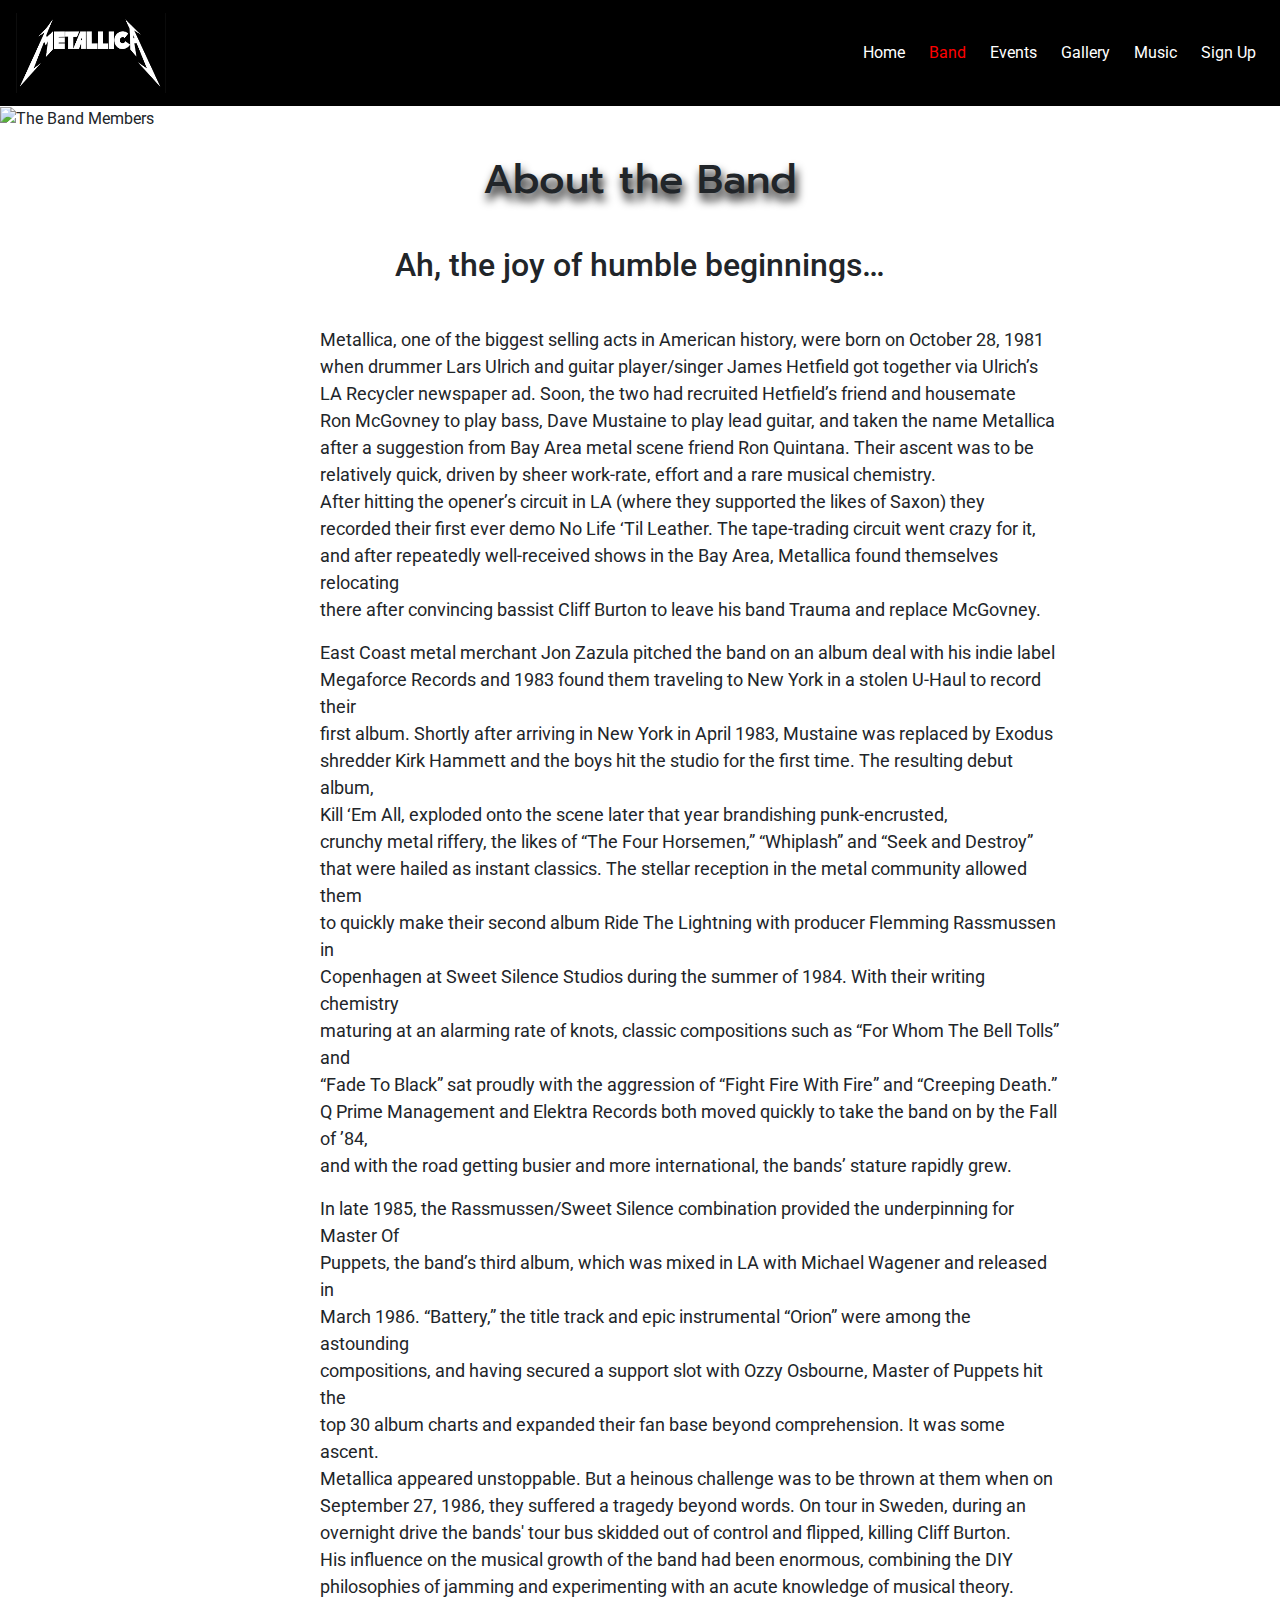
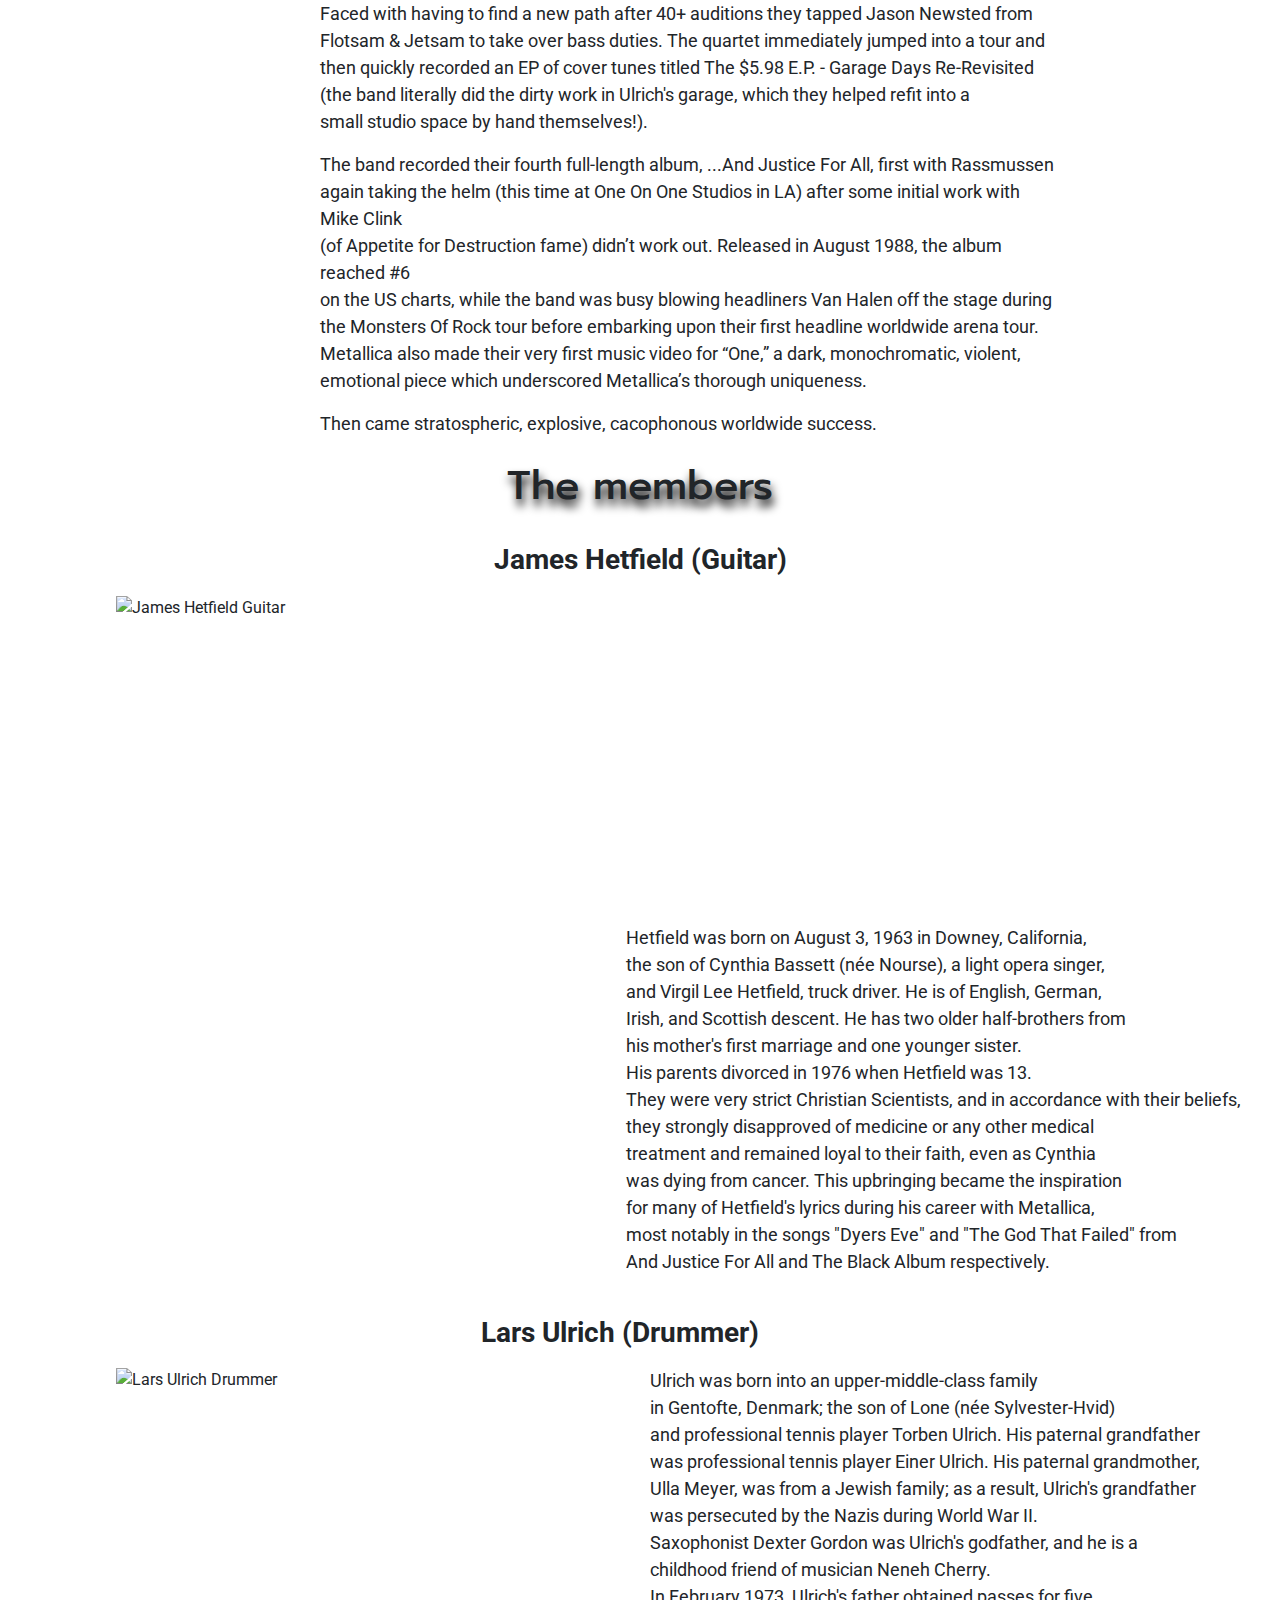
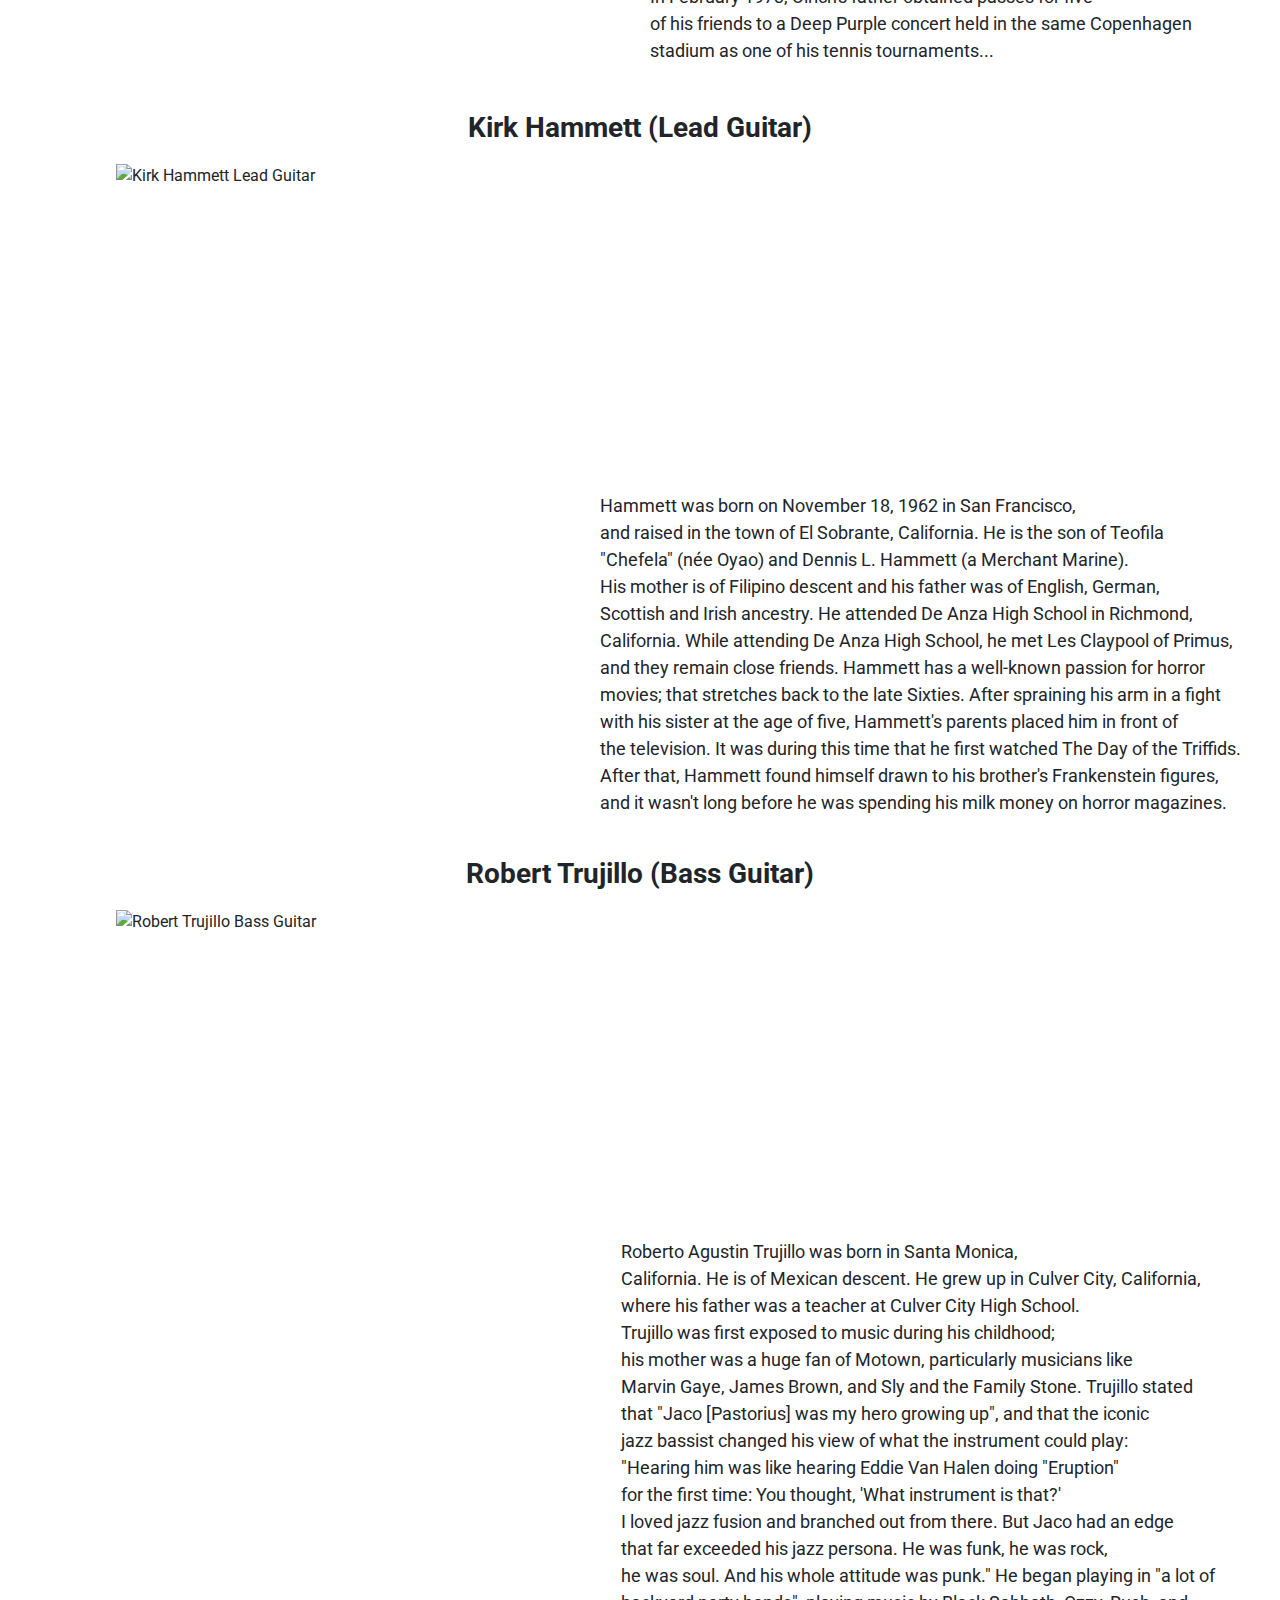
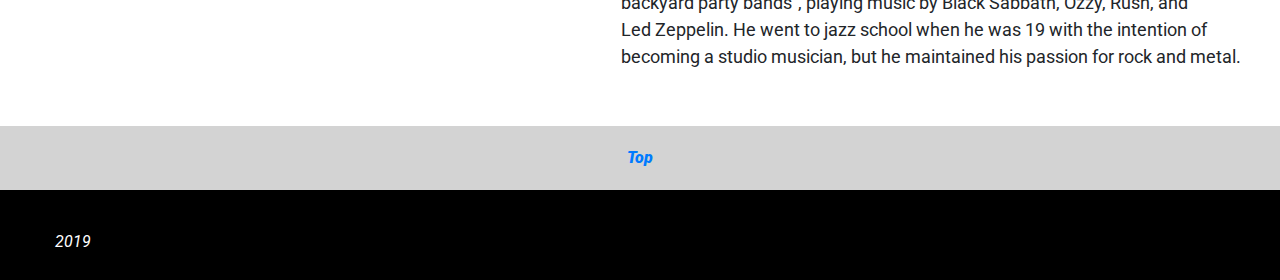
==== commit 8fc9c4d4: "updated the footer, modal and correct the paragraphs on mobile first" ====
--- a/band.html
+++ b/band.html
@@ -11,7 +11,7 @@
 </head>
 
 <body>
-	<!--  Header  -->
+	<!--  Header Starts  -->
 	<nav class="navbar navbar-light navbar-expand-sm">
 		<a href="index.html" class="navbar-brand">
 			<img class="logo" src="images/logo/Metallica_logo.png" alt="The Metallica Band Name"/>
@@ -25,12 +25,45 @@
 				<li class="nav-item ml-2"><a class="nav-link" href="events.html">Events</a></li>
 				<li class="nav-item ml-2"><a class="nav-link" href="gallery.html">Gallery</a></li>
 				<li class="nav-item ml-2"><a class="nav-link" href="video.html">Music</a></li>
-				<li class="nav-item ml-2"><a class="nav-link" href="bookus.html">Sign Up</a></li>
+				<li class="nav-item ml-2"><a class="nav-link" href="index.html" data-toggle="modal" data-target="#exampleModal">Sign Up</a></li>
 			</ul>
 		</div>
 	</nav>
+	<!-- Modal -->
+	<section>
+		<div class="modal fade" id="exampleModal" tabindex="-1" role="dialog" aria-labelledby="exampleModalLabel" aria-hidden="true">
+			<div class="modal-dialog" role="document">
+				<div class="modal-content">
+					<div class="modal-header">
+						<h5 class="modal-title" id="exampleModalLabel">News Letter</h5>
+						<button type="button" class="close" data-dismiss="modal" aria-label="Close">
+                      <span aria-hidden="true">&times;</span>
+                    </button>
+					</div>
+					<section class="sign-up">
+						<div class="modal-body">
+							<div class="container-fluid">
+								<fieldset>
+									<form>
+										<label for="name">Name :</label>
+										<input type="text" placeholder="Sydney Atkins" /></br>
+										<label for="email">Email :</label>
+										<input type="email" placeholder="Name@example.com" /></br>
+									</form>
+								</fieldset>
+							</div>
+						</div>
+					</section>
+					<div class="modal-footer">
+						<button type="button" class="btn btn-secondary" data-dismiss="modal">Close</button>
+						<button type="button" class="btn btn-primary">Submit</button>
+					</div>
+				</div>
+			</div>
+		</div>
+	</section>
 	<!--  Header Ends  -->
-	<!--  Section  -->
+	<!--  Section Starts  -->
 	<section>
 		<img class="members" src="images/band/Metallica-members.jpg" alt="The Band Members" />
 	</section>
@@ -39,59 +72,57 @@
 	<h2>Ah, the joy of humble beginnings…</h2>
 	</br>
 	<p>
-		Metallica, one of the biggest selling acts in American history, were born on</br>
-		October 28, 1981 when drummer Lars Ulrich and guitar player/singer James Hetfield</br>
-		got together via Ulrich’s LA Recycler newspaper ad. Soon, the two had recruited Hetfield’s friend</br>
-		and housemate Ron McGovney to play bass, Dave Mustaine to play lead guitar, and taken the</br>
-		name Metallica after a suggestion from Bay Area metal scene friend Ron Quintana.</br>
-		Their ascent was to be relatively quick, driven by sheer work-rate, effort and</br>
-		a rare musical chemistry. After hitting the opener’s circuit in LA (where they supported the likes of Saxon)</br>
-		they recorded their first ever demo No Life ‘Til Leather. The tape-trading circuit went crazy for it,</br>
-		and after repeatedly well-received shows in the Bay Area, Metallica found themselves</br>
-		relocating there after convincing bassist Cliff Burton to leave his band Trauma and replace McGovney.</br>
-	</p>
-	<p>
-		East Coast metal merchant Jon Zazula pitched the band on an album deal with his indie label Megaforce</br>
-		Records and 1983 found them traveling to New York in a stolen U-Haul to record their first album.</br>
-		Shortly after arriving in New York in April 1983, Mustaine was replaced by Exodus shredder</br>
-		Kirk Hammett and the boys hit the studio for the first time.</br>
-		The resulting debut album, Kill ‘Em All, exploded onto the scene later that year brandishing punk-encrusted,</br>
-		crunchy metal riffery, the likes of “The Four Horsemen,” “Whiplash” and “Seek and Destroy”</br>
-		that were hailed as instant classics. The stellar reception in the metal community</br>
-		allowed them to quickly make their second album Ride The Lightning with producer</br>
-		Flemming Rassmussen in Copenhagen at Sweet Silence Studios during the summer of 1984.</br>
-		With their writing chemistry maturing at an alarming rate of knots,</br>
-		classic compositions such as “For Whom The Bell Tolls” and “Fade To Black” sat proudly</br>
-		with the aggression of “Fight Fire With Fire” and “Creeping Death.”</br>
-		Q Prime Management and Elektra Records both moved quickly to take the band on by the Fall of ’84,</br>
-		and with the road getting busier and more international, the bands’ stature rapidly grew.</br>
-	</p>
-	<p>
-		In late 1985, the Rassmussen/Sweet Silence combination provided the underpinning for Master Of Puppets,</br>
-		the band’s third album, which was mixed in LA with Michael Wagener and released in March 1986.</br>
-		“Battery,” the title track and epic instrumental “Orion” were among the astounding compositions,</br>
-		and having secured a support slot with Ozzy Osbourne, Master of Puppets hit the top 30</br>
-		album charts and expanded their fan base beyond comprehension. It was some ascent. Metallica appeared unstoppable.</br>
-		But a heinous challenge was to be thrown at them when on September 27, 1986,</br>
-		they suffered a tragedy beyond words. On tour in Sweden, during an overnight drive the bands'</br>
-		tour bus skidded out of control and flipped, killing Cliff Burton. His influence on</br>
-		the musical growth of the band had been enormous, combining the DIY philosophies</br>
-		of jamming and experimenting with an acute knowledge of musical theory.</br>
-		Faced with having to find a new path after 40+ auditions they tapped Jason Newsted from Flotsam</br>
-		& Jetsam to take over bass duties. The quartet immediately jumped into a tour</br>
-		and then quickly recorded an EP of cover tunes titled The $5.98 E.P. - Garage Days Re-Revisited</br>
-		(the band literally did the dirty work in Ulrich's garage, which they helped</br>
-		refit into a small studio space by hand themselves!).
-	</p>
-	<p>
-		The band recorded their fourth full-length album, ...And Justice For All,</br>
-		first with Rassmussen again taking the helm (this time at One On One Studios in LA)</br>
-		after some initial work with Mike Clink (of Appetite for Destruction fame) didn’t work out.</br>
-		Released in August 1988, the album reached #6 on the US charts,</br>
-		while the band was busy blowing headliners Van Halen off the stage during</br>
-		the Monsters Of Rock tour before embarking upon their first headline worldwide arena tour.</br>
-		Metallica also made their very first music video for “One,” a dark,</br>
-		monochromatic, violent, emotional piece which underscored Metallica’s thorough uniqueness.
+		Metallica, one of the biggest selling acts in American history, were born on October 28, 1981<br/>
+		when drummer Lars Ulrich and guitar player/singer James Hetfield got together via Ulrich’s<br/>
+		LA Recycler newspaper ad. Soon, the two had recruited Hetfield’s friend	and housemate<br/>
+		Ron McGovney to play bass, Dave Mustaine to play lead guitar, and taken the name Metallica<br/>
+		after a suggestion from Bay Area metal scene friend Ron Quintana. Their ascent was to be<br/>
+		relatively quick, driven by	sheer work-rate, effort and	a rare musical chemistry.<br/>
+		After hitting the opener’s circuit in LA (where they supported the likes of Saxon) they<br/>
+		recorded their first ever demo No Life ‘Til Leather. The tape-trading circuit went crazy for it,<br/>
+		and after repeatedly well-received shows in the Bay Area, Metallica found themselves relocating<br/>
+		there after convincing bassist Cliff Burton to leave his band Trauma and replace McGovney.
+	</p>
+	<p>
+		East Coast metal merchant Jon Zazula pitched the band on an album deal with his indie label<br/>
+		Megaforce Records and 1983 found them traveling to New York in a stolen U-Haul to record their<br/>
+		first album. Shortly after arriving in New York in April 1983, Mustaine was replaced by Exodus<br/>
+		shredder Kirk Hammett and the boys hit the studio for the first time. The resulting debut album,<br/>
+		Kill ‘Em All, exploded onto the scene later that year brandishing punk-encrusted,<br/>
+		crunchy metal riffery, the likes of “The Four Horsemen,” “Whiplash” and “Seek and Destroy”<br/>
+		that were hailed as instant classics. The stellar reception	in the metal community allowed them<br/>
+		to quickly make their second album Ride The Lightning with producer Flemming Rassmussen in<br/>
+		Copenhagen at Sweet Silence Studios during the summer of 1984. With their writing chemistry<br/>
+		maturing at an alarming rate of knots, classic compositions such as	“For Whom The Bell Tolls” and<br/>
+		“Fade To Black” sat proudly with the aggression of “Fight Fire With Fire” and “Creeping Death.”<br/>
+		Q Prime Management and Elektra Records both moved quickly to take the band on by the Fall of ’84,<br/>
+		and with the road getting busier and more international, the bands’ stature rapidly grew.
+	</p>
+	<p>
+		In late 1985, the Rassmussen/Sweet Silence combination provided the underpinning for Master Of<br/>
+		Puppets, the band’s third album, which was mixed in LA with Michael Wagener and released in<br/>
+		March 1986.	“Battery,” the title track and epic instrumental “Orion” were among the astounding<br/>
+		compositions, and having secured a support slot with Ozzy Osbourne, Master of Puppets hit the<br/>
+		top 30 album charts and expanded their fan base beyond comprehension. It was some ascent.<br/>
+		Metallica appeared unstoppable.	But a heinous challenge was to be thrown at them when on<br/>
+		September 27, 1986, they suffered a tragedy	beyond words. On tour in Sweden, during an<br/>
+		overnight drive the bands' tour bus skidded out of control and flipped, killing Cliff Burton.<br/>
+		His influence on	the musical growth of the band had been enormous, combining the DIY<br/>
+		philosophies of jamming and experimenting with an acute knowledge of musical theory.<br/>
+		Faced with having to find a new path after 40+ auditions they tapped Jason Newsted from<br/>
+		Flotsam	& Jetsam to take over bass duties. The quartet immediately jumped into a tour and<br/>
+		then quickly recorded an EP of cover tunes titled The $5.98 E.P. - Garage Days Re-Revisited<br/>
+		(the band literally did the dirty work in Ulrich's garage, which they helped refit into a<br/>
+		small studio space by hand themselves!).
+	</p>
+	<p>
+		The band recorded their fourth full-length album, ...And Justice For All, first with Rassmussen<br/>
+		again taking the helm (this time at One On One Studios in LA) after some initial work with Mike Clink<br/>
+		(of Appetite for Destruction fame) didn’t work out.	Released in August 1988, the album reached #6<br/>
+		on the US charts, while the band was busy blowing headliners Van Halen off the stage during<br/>
+		the Monsters Of Rock tour before embarking upon their first headline worldwide arena tour.<br/>
+		Metallica also made their very first music video for “One,” a dark,	monochromatic, violent,<br/>
+		emotional piece which underscored Metallica’s thorough uniqueness.
 	</p>
 	<p>
 		Then came stratospheric, explosive, cacophonous worldwide success.
@@ -102,7 +133,7 @@
 			<div class="column">
 				<h3><strong>James Hetfield (Guitar)</strong></h3>
 				<img class="james" src="images/band/JamesHetfield.jpg" alt="James Hetfield Guitar" />
-				<p class="personal">Hetfield was born on August 3, 1963 in Downey, California,</br>
+				<p class="personal">Hetfield was born on August 3, 1963 in Downey, California,<br/>
 				the son of Cynthia Bassett (née Nourse), a light opera singer,<br/>
 				and Virgil Lee Hetfield, truck driver. He is of English, German,<br/>
 				Irish, and Scottish descent. He has two older half-brothers from<br/>
@@ -174,7 +205,7 @@
 				for the first time: You thought, 'What instrument is that?'<br/>
 				I loved jazz fusion and branched out from there. But Jaco had an edge<br/>
 				that far exceeded his jazz persona. He was funk, he was rock,<br/>
-				he was soul. And his whole attitude was punk."[6] He began playing in "a lot of<br/>
+				he was soul. And his whole attitude was punk." He began playing in "a lot of<br/>
 				backyard party bands", playing music by Black Sabbath, Ozzy, Rush, and<br/>
 				Led Zeppelin. He went to jazz school when he was 19 with the intention of<br/>
 				becoming a studio musician, but he maintained his passion for rock and metal.</p>
@@ -185,26 +216,20 @@
 		<a href="#top" type="button" class="block"><i class="fas fa-angle-double-up">Top
 			<i class="fas fa-angle-double-up"></i></i></a></button>
 	</section>
-	<!---- Section Ends ---->
-	<!---- Footer ---->
-	<footer>
-		<div class="contianer-fluid">
-			<div class="nav-footer-right">
-				<ul>
-					<li class="social-footer"><a href="https://twitter.com/metallica" target="blank"><i class="fab fa-twitter"></i></a></li>
-					<li class="social-footer"><a href="https://www.facebook.com/Metallica/" target="blank"><i class="fab fa-facebook"></i></a></li>
-					<li class="social-footer"><a href="https://www.instagram.com/metallica/" target="blank"><i class="fab fa-instagram"></i></a></li>
-					<li class="social-footer"><a href="https://soundcloud.com/officialmetallica" target="blank"><i class="fab fa-soundcloud"></i></a></li>
-				</ul>
-			</div>
+	<!--  Section Ends  -->
+	<!--  Footer Starts  -->
+	<footer class="container-fluid">
+		<div class="social-footer align-left">
+			<i class="far fa-copyright">2019</i>
+		</div>
+		<div class="social-footer align-right">
+			<a href="https://twitter.com/metallica" target="blank"><i class="fab fa-twitter"></i></a>
+			<a href="https://www.facebook.com/Metallica/" target="blank"><i class="fab fa-facebook"></i></a>
+			<a href="https://www.instagram.com/metallica/" target="blank"><i class="fab fa-instagram"></i></a>
+			<a href="https://soundcloud.com/officialmetallica" target="blank"><i class="fab fa-soundcloud"></i></a>
 		</div>
 	</footer>
-
-
-	<!---- Footer Ends ---->
-
-
-
+	<!--  Footer Ends  -->
 	<script src="https://code.jquery.com/jquery-3.3.1.slim.min.js" integrity="sha384-q8i/X+965DzO0rT7abK41JStQIAqVgRVzpbzo5smXKp4YfRvH+8abtTE1Pi6jizo" crossorigin="anonymous"></script>
 	<script src="https://cdnjs.cloudflare.com/ajax/libs/popper.js/1.14.7/umd/popper.min.js" integrity="sha384-UO2eT0CpHqdSJQ6hJty5KVphtPhzWj9WO1clHTMGa3JDZwrnQq4sF86dIHNDz0W1" crossorigin="anonymous"></script>
 	<script src="https://stackpath.bootstrapcdn.com/bootstrap/4.3.1/js/bootstrap.min.js" integrity="sha384-JjSmVgyd0p3pXB1rRibZUAYoIIy6OrQ6VrjIEaFf/nJGzIxFDsf4x0xIM+B07jRM" crossorigin="anonymous"></script>
--- a/css/style.css
+++ b/css/style.css
@@ -38,8 +38,12 @@
     background-color: white;
 }
 
-.band {
-    background-color: red;
+.navbar-light .navbar-nav .nav-link:focus {
+    color: #ffffff;
+}
+
+.navbar-light .navbar-nav .nav-link:hover {
+    color: #cccccc;
 }
 
 /*--  Logo  --*/
@@ -55,13 +59,20 @@
 
 /*--  Section starts  --*/
 
+/*-- Modal starts  --*/
+
+.modal {
+    margin: auto;
+    width: 100%;
+    font-family: "Anton";
+}
+
+
+/*--  Modal ends  --*/
+
 .text {
     height: 200px;
     width: 400px;
-}
-
-.alert {
-    background-color: #ffff00;
 }
 
 .stage {
@@ -90,123 +101,6 @@
     float: right;
     text-align: left;
     margin-left: 100px;
-}
-
-
-
-/* Styles the thumbnail */
-
-.lightbox img {
-    height: 150px;
-    border: 3px solid white;
-    box-shadow: 0px 0px 8px rgba(0, 0, 0, 0.3);
-    margin: 94px 20px 20px 20px;
-}
-
-/* Styles the lightbox, removes it from sight and adds the fade-in transition */
-
-.lightbox-target {
-    position: fixed;
-    top: -100%;
-    width: 100%;
-    background: rgba(0, 0, 0, 0.7);
-    width: 100%;
-    opacity: 0;
-    -webkit-transition: opacity .5s ease-in-out;
-    -moz-transition: opacity .5s ease-in-out;
-    -o-transition: opacity .5s ease-in-out;
-    transition: opacity .5s ease-in-out;
-    overflow: hidden;
-}
-
-/* Styles the lightbox image, centers it vertically and horizontally, adds the zoom-in transition and makes it responsive using a combination of margin and absolute positioning */
-
-.lightbox-target img {
-    margin: auto;
-    position: absolute;
-    top: 0;
-    left: 0;
-    right: 0;
-    bottom: 0;
-    max-height: 0%;
-    max-width: 0%;
-    border: 3px solid white;
-    box-shadow: 0px 0px 8px rgba(0, 0, 0, 0.3);
-    box-sizing: border-box;
-    -webkit-transition: .5s ease-in-out;
-    -moz-transition: .5s ease-in-out;
-    -o-transition: .5s ease-in-out;
-    transition: .5s ease-in-out;
-}
-
-/* Styles the close link, adds the slide down transition */
-
-a.lightbox-close {
-    display: block;
-    width: 50px;
-    height: 50px;
-    box-sizing: border-box;
-    background: white;
-    color: black;
-    text-decoration: none;
-    position: absolute;
-    top: -80px;
-    right: 0;
-    -webkit-transition: .5s ease-in-out;
-    -moz-transition: .5s ease-in-out;
-    -o-transition: .5s ease-in-out;
-    transition: .5s ease-in-out;
-}
-
-/* Provides part of the "X" to eliminate an image from the close link */
-
-a.lightbox-close:before {
-    content: "gallery.hmtl";
-    display: block;
-    height: 30px;
-    width: 1px;
-    background: black;
-    position: absolute;
-    left: 26px;
-    top: 10px;
-    -webkit-transform: rotate(45deg);
-    -moz-transform: rotate(45deg);
-    -o-transform: rotate(45deg);
-    transform: rotate(45deg);
-}
-
-/* Provides part of the "X" to eliminate an image from the close link */
-
-a.lightbox-close:after {
-    content: "gallery.html";
-    display: block;
-    height: 30px;
-    width: 1px;
-    background: black;
-    position: absolute;
-    left: 26px;
-    top: 10px;
-    -webkit-transform: rotate(-45deg);
-    -moz-transform: rotate(-45deg);
-    -o-transform: rotate(-45deg);
-    transform: rotate(-45deg);
-}
-
-/* Uses the :target pseudo-class to perform the animations upon clicking the .lightbox-target anchor */
-
-.lightbox-target:target {
-    opacity: 1;
-    top: 0;
-    bottom: 0;
-}
-
-.lightbox-target:target img {
-    max-height: 100%;
-    max-width: 100%;
-}
-
-.lightbox-target:target a.lightbox-close {
-    top: 0px;
 }
 
 .button {
@@ -228,7 +122,7 @@
 
 .sign-up {
     margin-top: 25px;
-    font-family: "Permanent+Marker";
+    font-family: "Anton";
     font-size: 17px;
 }
 
@@ -259,7 +153,10 @@
 
 p {
     margin-top: 10px;
-    text-align: center;
+    margin-left: 20px;
+    margin-right: 20px;
+    text-align: left;
+    font-size: small;
 }
 
 .block {
@@ -285,6 +182,16 @@
 
 /*--  Section ends  --*/
 
+/*--   Gallery starts  --*/
+
+.fancybox-slide.watermark .fancybox-spaceball {
+    background-image: url('https://fancyapps.com/GJbkSPU.png');
+    background-size: cover;
+    background-repeat: no-repeat;
+}
+
+/*--   Gallery ends  --*/
+
 /*--   Video starts  --*/
 
 iframe {
@@ -321,12 +228,16 @@
     text-align: center;
 }
 
+.banner {
+    background-image: url(images/)
+}
+
 .centerTable {
-    margin: 0 auto;
+    margin: 60px;
 }
 
 tr:nth-child(even) {
-    background-color: #f2f2f2
+    background-color: #e6e6e6;
 }
 
 .fa,
@@ -340,35 +251,37 @@
 
 /*--  footer starts  --*/
 
-.footer {
+.container-fluid {
     margin: auto;
-    bottom: auto;
-}
-
-.nav-footer-right {
-    margin: 0 auto;
-    padding: 0;
+    height: 90px;
+    width: 100%;
     background-color: #000000;
 }
 
-.nav-footer-right ul {
-    list-style-type: none;
-    margin-top: 0;
-    margin-bottom: 0;
-}
-
-.nav-footer-right li {
+.align-left {
+    float: left;
+}
+
+.align-right {
+    float: right;
+}
+
+.social-footer {
+    margin: 40px;
+    margin-top: 40px;
+    margin-bottom: 20px;
+    text-decoration: none;
+    display: inline-block;
+    background-color: #000000;
+}
+
+.social-footer a {
+    color: #ffffff;
     margin: 10px;
-    margin-left: 10px;
-    padding: 0px;
-    display: inline-block;
-    line-height: 3.5;
+}
+
+.social-footer i {
     color: #ffffff;
-}
-
-.nav-footer-right a {
-    color: #ffffff;
-    float: right;
 }
 
 /*--  footer ends  --*/
@@ -407,13 +320,52 @@
     }
 
     .james {
-        margin: 2px;
-        width: 100%;
+        margin-left: 22px;
+        height: 190px;
+        width: 330px;
     }
 
     .sign-up {
         margin-top: 0px;
-    }
+        font-family: "Anton";
+        font-size: 10px;
+    }
+
+    form {
+        margin: 20px;
+        text-align: center;
+        font-size: medium;
+    }
+
+    .personal {
+        float: left;
+        text-align: left;
+        margin-left: 10px;
+        margin-right: 10px;
+        font-size: small;
+    }
+
+    p {
+        margin-top: 10px;
+        margin-left: 20px;
+        margin-right: 20px;
+        text-align: left;
+        font-size: small;
+    }
+
+    .centerTable {
+        margin: 20px;
+    }
+
+    .row {
+        display: -ms-flexbox;
+        display: flex;
+        -ms-flex-wrap: wrap;
+        flex-wrap: wrap;
+        margin-right: 0px;
+        margin-left: 0px;
+    }
+
     /*--  iframe starts  --*/
     iframe {
         margin: 0 auto;
@@ -427,16 +379,24 @@
         height: 160px;
     }
 
-
     /*--  iframe ends  --*/
     /*--  footer starts  --*/
-    .nav-footer-right li {
+    .container-fluid {
+        margin: auto;
+        height: 70px;
+        width: 100%;
+        background-color: #000000;
+    }
+
+    .social-footer {
         margin: 10px;
-        margin-left: 12px;
-        padding: 10px;
+        margin-top: 20px;
+        margin-bottom: 10px;
+        text-decoration: none;
         display: inline-block;
-        line-height: 3.5;
-    }
+        background-color: #000000;
+    }
+
     /*--  footer ends  --*/
 }
 
@@ -472,13 +432,35 @@
     }
 
     .james {
-        margin: 2px;
-        width: 100%;
+        margin-left: 120px;
+        height: 190px;
+        width: 330px
     }
 
     .sign-up {
         margin-top: 0px;
     }
+
+    .personal {
+        float: left;
+        text-align: left;
+        margin-left: 90px;
+        margin-right: 90px;
+        font-size: small;
+    }
+
+    p {
+        margin-top: 10px;
+        margin-left: 20px;
+        margin-right: 20px;
+        text-align: left;
+        font-size: small;
+    }
+
+    .centerTable {
+        margin: 60px;
+    }
+
     /*--  iframe starts  --*/
     iframe {
         margin: 0 auto;
@@ -494,12 +476,13 @@
 
     /*--  iframe ends  --*/
     /*--  footer starts  --*/
-    .nav-footer-right li {
-        margin: 10px;
-        margin-left: 25px;
-        padding: 10px;
+    .social-footer {
+        margin: 40px;
+        margin-top: 40px;
+        margin-bottom: 20px;
+        text-decoration: none;
         display: inline-block;
-        line-height: 3.5;
+        background-color: #000000;
     }
     /*--  footer ends  --*/
 }
@@ -537,6 +520,27 @@
         margin-left: 147px;
         width: 59%;
     }
+
+    .personal {
+        float: left;
+        text-align: left;
+        margin-left: 140px;
+    }
+
+    p {
+        margin-top: 10px;
+        margin-left: 70px;
+        margin-right: 70px;
+        text-align: left;
+        font-size: small;
+    }
+
+
+
+    .centerTable {
+        margin: 60px;
+    }
+
     /*--  iframe starts  --*/
     iframe {
         margin: 0 auto;
@@ -552,12 +556,11 @@
 
     /*--  iframe ends  --*/
     /*--  footer starts  --*/
-    .nav-footer-right li {
-        margin: 10px;
-        margin-left: 101px;
-        padding: 10px;
-        display: inline-block;
-        line-height: 3.5;
+    .container-fluid {
+        margin: auto;
+        height: 90px;
+        width: 100%;
+        background-color: #000000;
     }
 
     /*--  footer ends  --*/
@@ -592,9 +595,30 @@
     .james {
         height: 250px;
         margin: 2px;
-        margin-left: 225px;
-        width: 52%;
-    }
+        margin-left: 70px;
+        width: 40%;
+    }
+
+    .personal {
+        float: left;
+        text-align: left;
+        margin-left: 30px;
+        margin-right: 0px;
+        font-size: small;
+    }
+
+    p {
+        margin-top: 10px;
+        margin-left: 120px;
+        margin-right: 120px;
+        text-align: left;
+        font-size: medium;
+    }
+
+    .centerTable {
+        margin: 30px;
+    }
+
     /*--  iframe starts  --*/
     iframe {
         margin: 0 auto;
@@ -610,12 +634,11 @@
 
     /*--  iframe ends  --*/
     /*--  footer starts --*/
-    .nav-footer-right li {
-        margin: 10px;
-        margin-left: 159px;
-        padding: 10px;
-        display: inline-block;
-        line-height: 3.5;
+    .container-fluid {
+        margin: auto;
+        height: 90px;
+        width: 100%;
+        background-color: #000000;
     }
     /*--  footer ends  --*/
 }
@@ -643,7 +666,8 @@
 
     .james {
         height: 316px;
-        margin-left: 179px;
+        margin-top: 11px;
+        margin-left: 116px;
         width: 502px;
         float: left;
     }
@@ -651,7 +675,21 @@
     .personal {
         float: right;
         text-align: left;
-        margin-left: 100px;
+        margin-left: 30px;
+        margin-right: 39px;
+        font-size: large;
+    }
+
+    p {
+        margin-top: 10px;
+        margin-left: 320px;
+        margin-right: 220px;
+        text-align: left;
+        font-size: large;
+    }
+
+    .centerTable {
+        margin: 60px;
     }
 
     .events {
@@ -674,11 +712,11 @@
 
     /*--  iframe ends  --*/
     /*--  footer starts  --*/
-    .nav-footer-right li {
-        margin: 10px;
-        padding: 10px;
-        display: inline-block;
-        line-height: 3.5;
+    .container-fluid {
+        margin: auto;
+        height: 90px;
+        width: 100%;
+        background-color: #000000;
     }
 
     /*--  footer ends  --*/
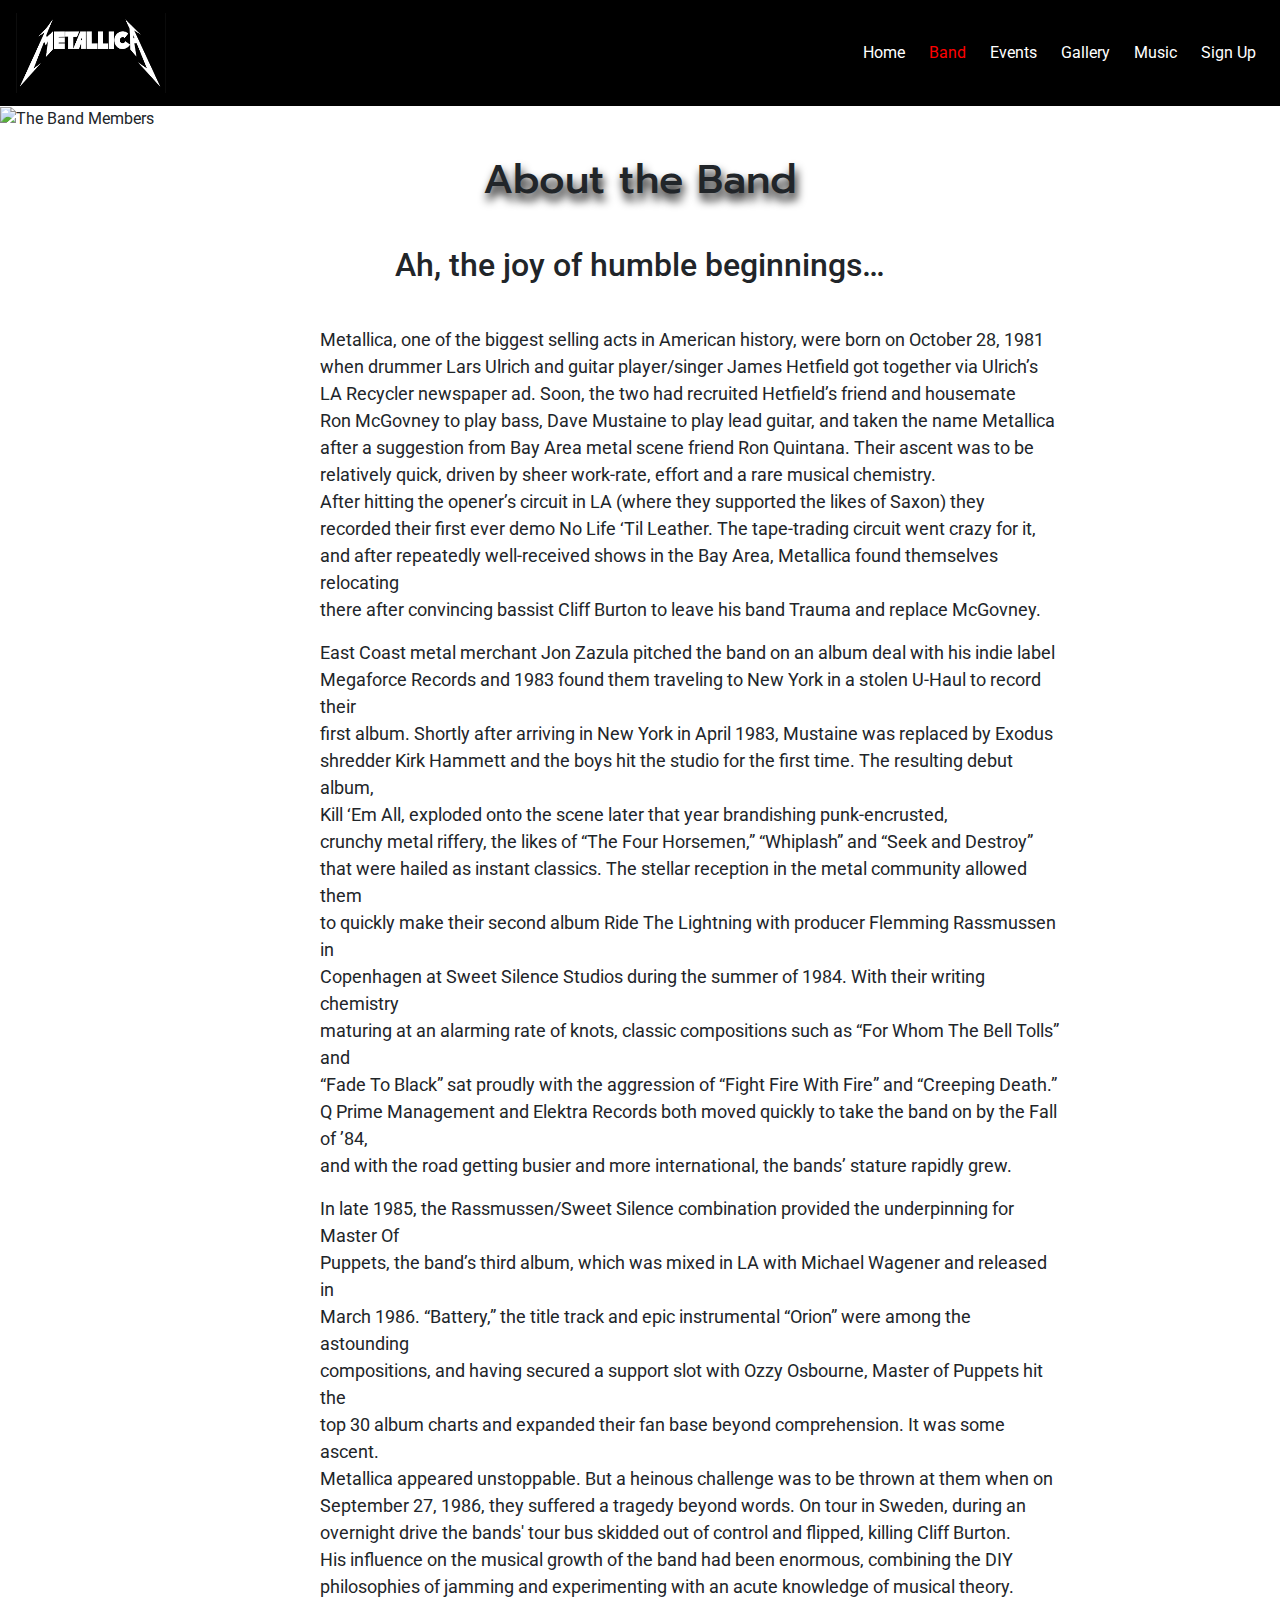
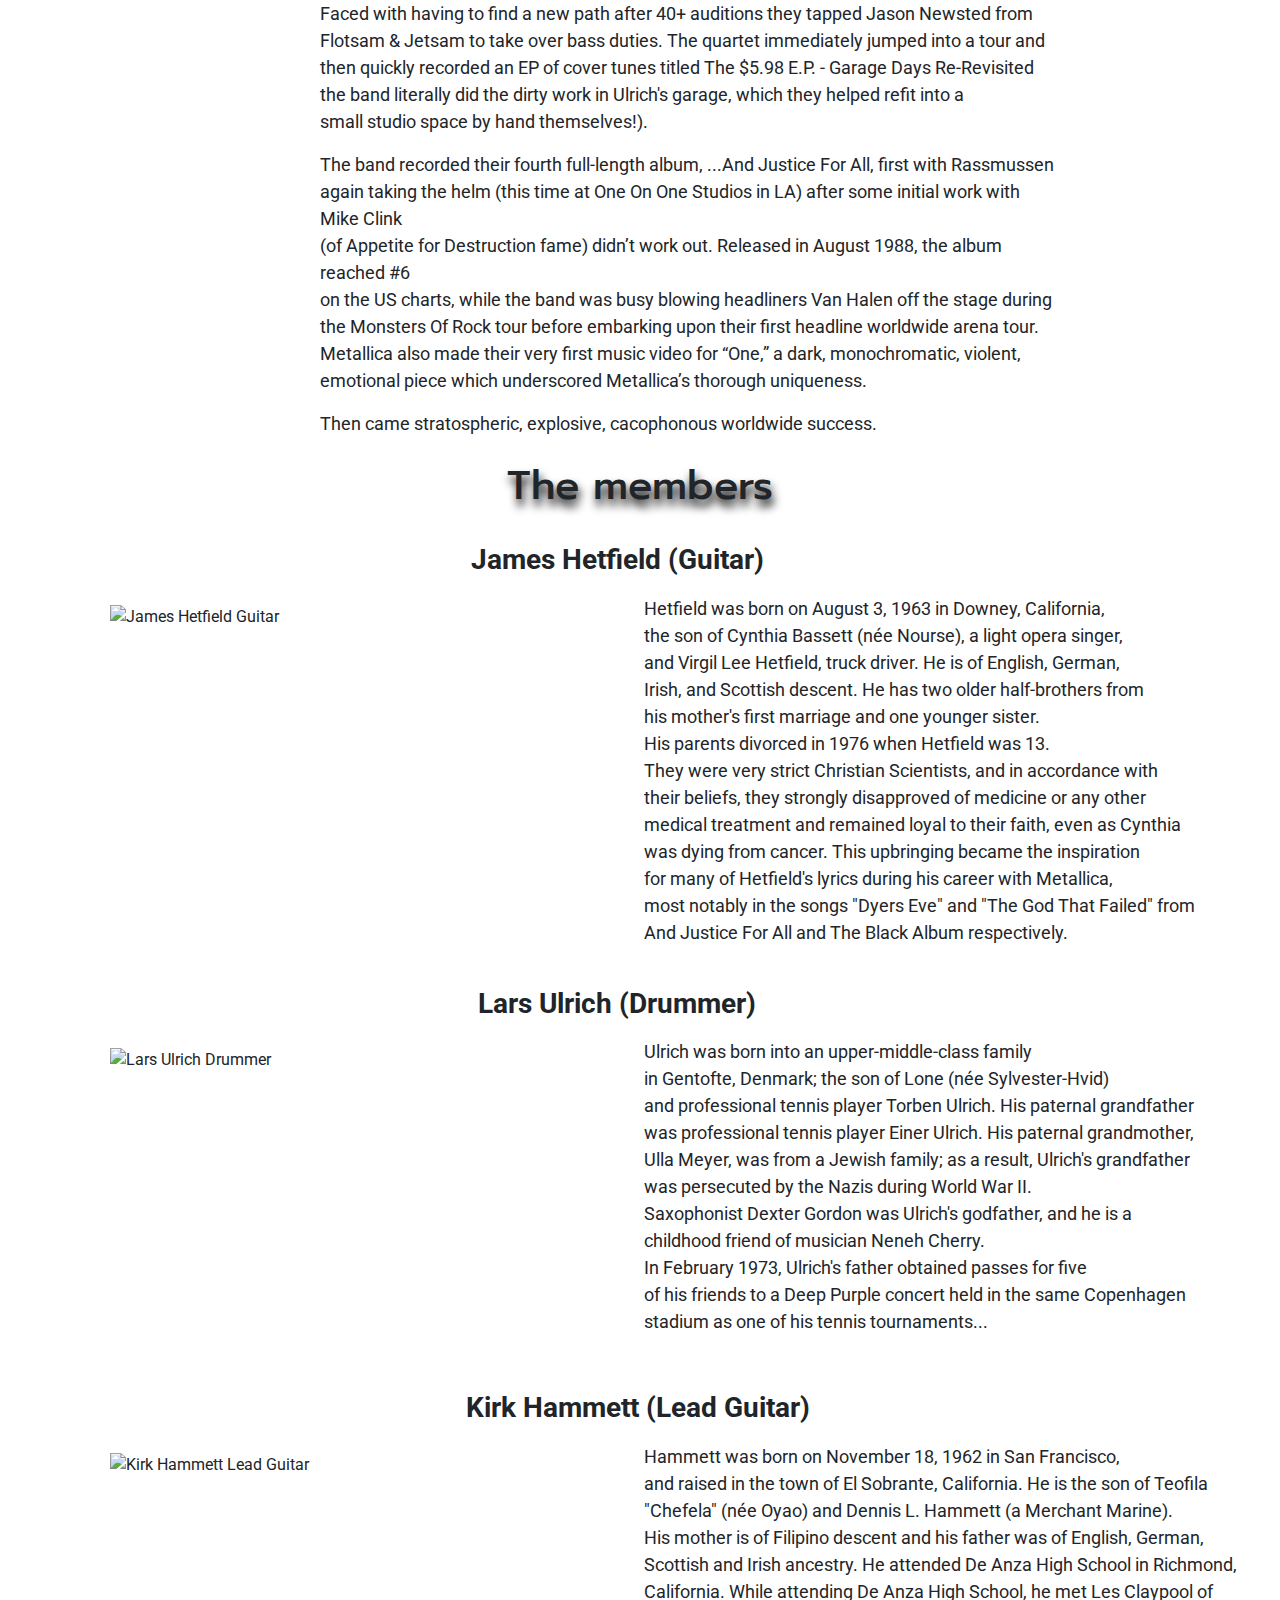
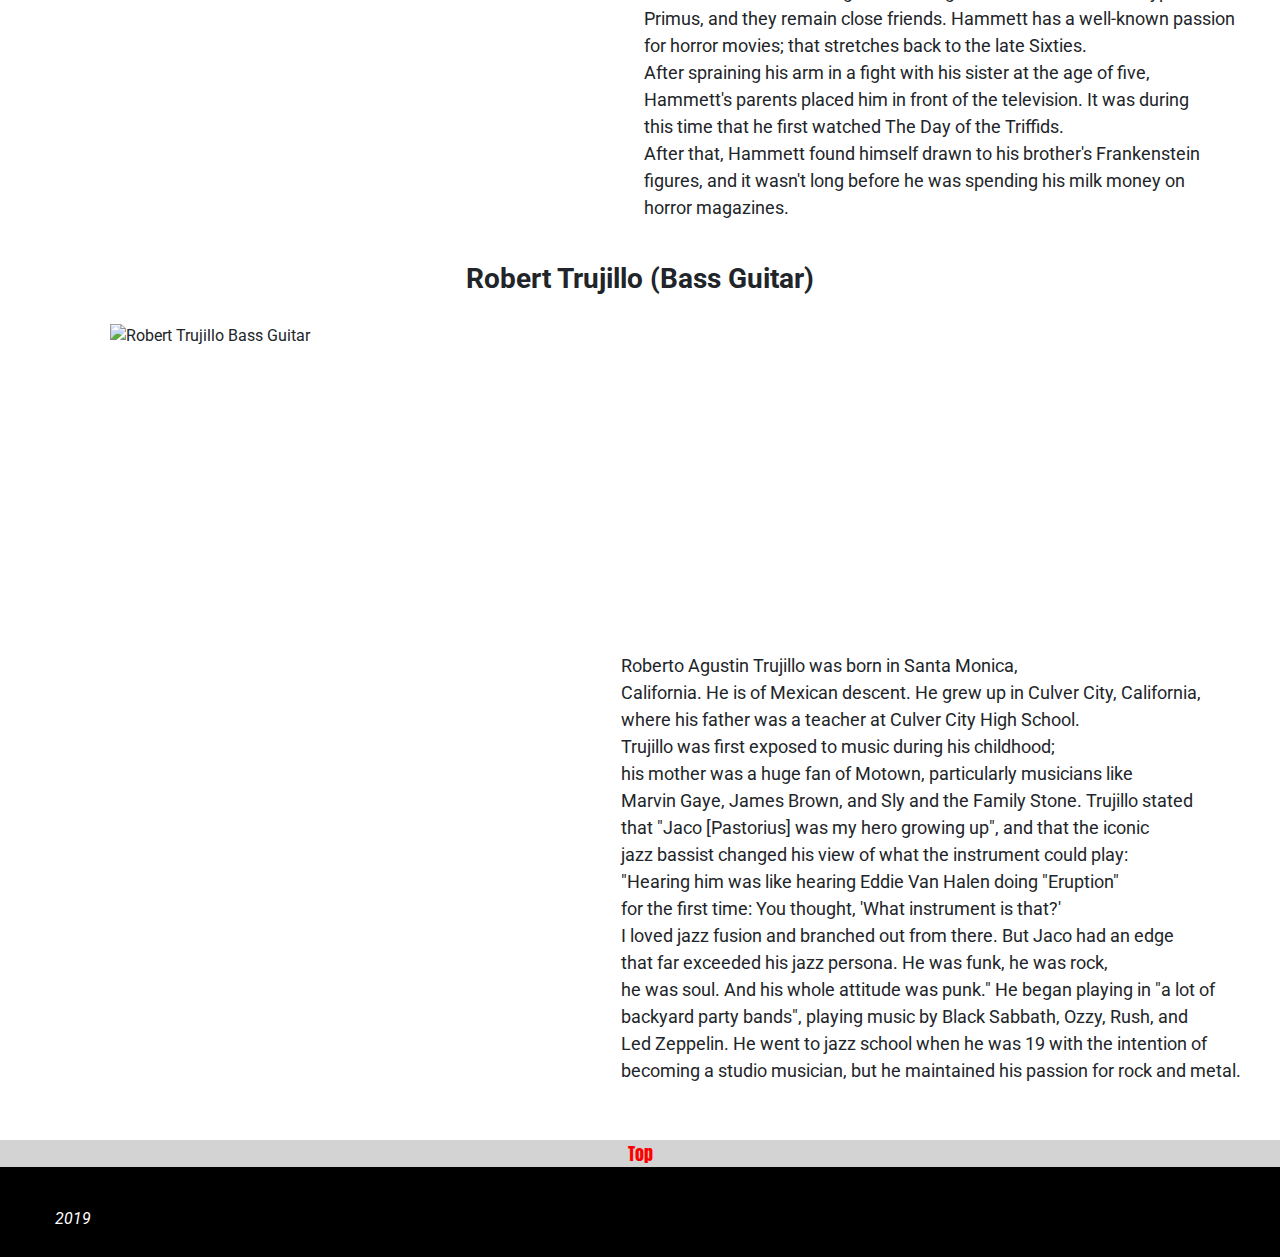
==== commit 35686d28: "fix the top button for chrome and firefox." ====
--- a/band.html
+++ b/band.html
@@ -42,21 +42,20 @@
 					</div>
 					<section class="sign-up">
 						<div class="modal-body">
-							<div class="container-fluid">
+							<div class="modal-main">
 								<fieldset>
 									<form>
 										<label for="name">Name :</label>
 										<input type="text" placeholder="Sydney Atkins" /></br>
 										<label for="email">Email :</label>
-										<input type="email" placeholder="Name@example.com" /></br>
+										<input type="email" value="" pattern="name@email.com" placeholder="Name@email.com" required /></br>
 									</form>
 								</fieldset>
 							</div>
 						</div>
 					</section>
 					<div class="modal-footer">
-						<button type="button" class="btn btn-secondary" data-dismiss="modal">Close</button>
-						<button type="button" class="btn btn-primary">Submit</button>
+						<button type="button" class="btn btn-secondary">Submit</button>
 					</div>
 				</div>
 			</div>
@@ -64,158 +63,165 @@
 	</section>
 	<!--  Header Ends  -->
 	<!--  Section Starts  -->
-	<section>
-		<img class="members" src="images/band/Metallica-members.jpg" alt="The Band Members" />
-	</section>
-	<h1>About the Band</h1>
-	</br>
-	<h2>Ah, the joy of humble beginnings…</h2>
-	</br>
-	<p>
-		Metallica, one of the biggest selling acts in American history, were born on October 28, 1981<br/>
-		when drummer Lars Ulrich and guitar player/singer James Hetfield got together via Ulrich’s<br/>
-		LA Recycler newspaper ad. Soon, the two had recruited Hetfield’s friend	and housemate<br/>
-		Ron McGovney to play bass, Dave Mustaine to play lead guitar, and taken the name Metallica<br/>
-		after a suggestion from Bay Area metal scene friend Ron Quintana. Their ascent was to be<br/>
-		relatively quick, driven by	sheer work-rate, effort and	a rare musical chemistry.<br/>
-		After hitting the opener’s circuit in LA (where they supported the likes of Saxon) they<br/>
-		recorded their first ever demo No Life ‘Til Leather. The tape-trading circuit went crazy for it,<br/>
-		and after repeatedly well-received shows in the Bay Area, Metallica found themselves relocating<br/>
-		there after convincing bassist Cliff Burton to leave his band Trauma and replace McGovney.
-	</p>
-	<p>
-		East Coast metal merchant Jon Zazula pitched the band on an album deal with his indie label<br/>
-		Megaforce Records and 1983 found them traveling to New York in a stolen U-Haul to record their<br/>
-		first album. Shortly after arriving in New York in April 1983, Mustaine was replaced by Exodus<br/>
-		shredder Kirk Hammett and the boys hit the studio for the first time. The resulting debut album,<br/>
-		Kill ‘Em All, exploded onto the scene later that year brandishing punk-encrusted,<br/>
-		crunchy metal riffery, the likes of “The Four Horsemen,” “Whiplash” and “Seek and Destroy”<br/>
-		that were hailed as instant classics. The stellar reception	in the metal community allowed them<br/>
-		to quickly make their second album Ride The Lightning with producer Flemming Rassmussen in<br/>
-		Copenhagen at Sweet Silence Studios during the summer of 1984. With their writing chemistry<br/>
-		maturing at an alarming rate of knots, classic compositions such as	“For Whom The Bell Tolls” and<br/>
-		“Fade To Black” sat proudly with the aggression of “Fight Fire With Fire” and “Creeping Death.”<br/>
-		Q Prime Management and Elektra Records both moved quickly to take the band on by the Fall of ’84,<br/>
-		and with the road getting busier and more international, the bands’ stature rapidly grew.
-	</p>
-	<p>
-		In late 1985, the Rassmussen/Sweet Silence combination provided the underpinning for Master Of<br/>
-		Puppets, the band’s third album, which was mixed in LA with Michael Wagener and released in<br/>
-		March 1986.	“Battery,” the title track and epic instrumental “Orion” were among the astounding<br/>
-		compositions, and having secured a support slot with Ozzy Osbourne, Master of Puppets hit the<br/>
-		top 30 album charts and expanded their fan base beyond comprehension. It was some ascent.<br/>
-		Metallica appeared unstoppable.	But a heinous challenge was to be thrown at them when on<br/>
-		September 27, 1986, they suffered a tragedy	beyond words. On tour in Sweden, during an<br/>
-		overnight drive the bands' tour bus skidded out of control and flipped, killing Cliff Burton.<br/>
-		His influence on	the musical growth of the band had been enormous, combining the DIY<br/>
-		philosophies of jamming and experimenting with an acute knowledge of musical theory.<br/>
-		Faced with having to find a new path after 40+ auditions they tapped Jason Newsted from<br/>
-		Flotsam	& Jetsam to take over bass duties. The quartet immediately jumped into a tour and<br/>
-		then quickly recorded an EP of cover tunes titled The $5.98 E.P. - Garage Days Re-Revisited<br/>
-		(the band literally did the dirty work in Ulrich's garage, which they helped refit into a<br/>
-		small studio space by hand themselves!).
-	</p>
-	<p>
-		The band recorded their fourth full-length album, ...And Justice For All, first with Rassmussen<br/>
-		again taking the helm (this time at One On One Studios in LA) after some initial work with Mike Clink<br/>
-		(of Appetite for Destruction fame) didn’t work out.	Released in August 1988, the album reached #6<br/>
-		on the US charts, while the band was busy blowing headliners Van Halen off the stage during<br/>
-		the Monsters Of Rock tour before embarking upon their first headline worldwide arena tour.<br/>
-		Metallica also made their very first music video for “One,” a dark,	monochromatic, violent,<br/>
-		emotional piece which underscored Metallica’s thorough uniqueness.
-	</p>
-	<p>
-		Then came stratospheric, explosive, cacophonous worldwide success.
-	</p>
-	<h1>The members</h1>
-	<section>
-		<div class="row">
-			<div class="column">
-				<h3><strong>James Hetfield (Guitar)</strong></h3>
-				<img class="james" src="images/band/JamesHetfield.jpg" alt="James Hetfield Guitar" />
-				<p class="personal">Hetfield was born on August 3, 1963 in Downey, California,<br/>
-				the son of Cynthia Bassett (née Nourse), a light opera singer,<br/>
-				and Virgil Lee Hetfield, truck driver. He is of English, German,<br/>
-				Irish, and Scottish descent. He has two older half-brothers from<br/>
-				his mother's first marriage and one younger sister.<br/>
-				His parents divorced in 1976 when Hetfield was 13.<br/>
-				They were very strict Christian Scientists,	and in accordance with their beliefs,<br/>
-				they strongly disapproved of medicine or any other medical<br/>
-				treatment and remained loyal to their faith, even as Cynthia<br/>
-				was dying from cancer. This upbringing became the inspiration<br/>
-				for many of Hetfield's lyrics during his career with Metallica,<br/>
-				most notably in the songs "Dyers Eve" and "The God That Failed" from<br/>
-				And Justice For All and The Black Album respectively.</p>
-			</div>
-		</div>
-	</section>
-	<section>
-		<div class="row">
-			<div class="column">
-				<h3><strong>Lars Ulrich (Drummer)</strong></h3>
-				<img class="james" src="images/band/LarsUlrich.jpg" alt="Lars Ulrich Drummer" />
-				<p class="personal">Ulrich was born into an upper-middle-class family<br/>
-				in Gentofte, Denmark; the son of Lone (née Sylvester-Hvid)<br/>
-				and professional tennis player Torben Ulrich. His paternal grandfather<br/>
-				was professional tennis player Einer Ulrich. His paternal grandmother,<br/>
-				Ulla Meyer, was from a Jewish family; as a result, Ulrich's grandfather<br/>
-				was persecuted by the Nazis during World War II.<br/>
-				Saxophonist Dexter Gordon was Ulrich's godfather, and he is a<br/>
-				childhood friend of musician Neneh Cherry.<br/>
-                In February 1973, Ulrich's father obtained passes for five<br/>
-                of his friends to a Deep Purple concert held in the same Copenhagen<br/>
-                stadium as one of his tennis tournaments...</p>
-			</div>
-		</div>
-	</section>
-	<section>
-		<div class="row">
-			<div class="column">
-				<h3><strong>Kirk Hammett (Lead Guitar)</strong></h3>
-				<img class="james" src="images/band/KirkHammett.jpg" alt="Kirk Hammett Lead Guitar" />
-				<p class="personal">Hammett was born on November 18, 1962 in San Francisco,<br/>
-				and raised in the town of El Sobrante, California. He is the son of Teofila<br/>
-				"Chefela" (née Oyao) and Dennis L. Hammett (a Merchant Marine).<br/>
-				His mother is of Filipino descent and his father was of English, German,<br/>
-				Scottish and Irish ancestry. He attended De Anza High School in Richmond,<br/>
-				California.	While attending De Anza High School, he met Les Claypool of Primus,<br/>
-				and they remain close friends. Hammett has a well-known passion for horror<br/>
-				movies;	that stretches back to the late Sixties. After spraining his arm in a fight<br/>
-				with his sister at the age of five, Hammett's parents placed him in front of<br/>
-				the television. It was during this time that he first watched The Day of the Triffids.<br/>
-				After that, Hammett found himself drawn to his brother's Frankenstein figures,<br/>
-				and it wasn't long before he was spending his milk money on horror magazines.</p>
-			</div>
-		</div>
-	</section>
-	<section>
-		<div class="row">
-			<div class="column">
-				<h3><strong>Robert Trujillo (Bass Guitar)</strong></h3>
-				<img class="james" src="images/band/RobertTrujillo.jpg" alt="Robert Trujillo Bass Guitar" />
-				<p class="personal">Roberto Agustin Trujillo was born in Santa Monica,<br/>
-				California.	He is of Mexican descent. He grew up in Culver City, California,<br/>
-				where his father was a teacher at Culver City High School.<br/>
-				Trujillo was first exposed to music during his childhood;<br/>
-				his mother was a huge fan of Motown, particularly musicians	like<br/>
-				Marvin Gaye, James Brown, and Sly and the Family Stone. Trujillo stated<br/>
-				that "Jaco [Pastorius] was my hero growing up", and that the iconic<br/>
-				jazz bassist changed his view of what the instrument could play:<br/>
-				"Hearing him was like hearing Eddie Van Halen doing "Eruption"<br/>
-				for the first time: You thought, 'What instrument is that?'<br/>
-				I loved jazz fusion and branched out from there. But Jaco had an edge<br/>
-				that far exceeded his jazz persona. He was funk, he was rock,<br/>
-				he was soul. And his whole attitude was punk." He began playing in "a lot of<br/>
-				backyard party bands", playing music by Black Sabbath, Ozzy, Rush, and<br/>
-				Led Zeppelin. He went to jazz school when he was 19 with the intention of<br/>
-				becoming a studio musician, but he maintained his passion for rock and metal.</p>
-			</div>
-		</div>
-	</section>
-	<section>
-		<a href="#top" type="button" class="block"><i class="fas fa-angle-double-up">Top
-			<i class="fas fa-angle-double-up"></i></i></a></button>
-	</section>
+	<main>
+		<section>
+			<img class="members" src="images/band/Metallica-members.jpg" alt="The Band Members" />
+		</section>
+		<h1>About the Band</h1>
+		</br>
+		<h2>Ah, the joy of humble beginnings…</h2>
+		</br>
+		<p>
+			Metallica, one of the biggest selling acts in American history, were born on October 28, 1981<br/>
+			when drummer Lars Ulrich and guitar player/singer James Hetfield got together via Ulrich’s<br/>
+			LA Recycler newspaper ad. Soon, the two had recruited Hetfield’s friend and housemate<br/>
+			Ron McGovney to play bass, Dave Mustaine to play lead guitar, and taken the name Metallica<br/>
+			after a suggestion from Bay Area metal scene friend Ron Quintana. Their ascent was to be<br/>
+			relatively quick, driven by sheer work-rate, effort and a rare musical chemistry.<br/>
+			After hitting the opener’s circuit in LA (where they supported the likes of Saxon) they<br/>
+			recorded their first ever demo No Life ‘Til Leather. The tape-trading circuit went crazy for it,<br/>
+			and after repeatedly well-received shows in the Bay Area, Metallica found themselves relocating<br/>
+			there after convincing bassist Cliff Burton to leave his band Trauma and replace McGovney.
+		</p>
+		<p>
+			East Coast metal merchant Jon Zazula pitched the band on an album deal with his indie label<br/>
+			Megaforce Records and 1983 found them traveling to New York in a stolen U-Haul to record their<br/>
+			first album. Shortly after arriving in New York in April 1983, Mustaine was replaced by Exodus<br/>
+			shredder Kirk Hammett and the boys hit the studio for the first time. The resulting debut album,<br/>
+			Kill ‘Em All, exploded onto the scene later that year brandishing punk-encrusted,<br/>
+			crunchy metal riffery, the likes of “The Four Horsemen,” “Whiplash” and “Seek and Destroy”<br/>
+			that were hailed as instant classics. The stellar reception in the metal community allowed them<br/>
+			to quickly make their second album Ride The Lightning with producer	Flemming Rassmussen in<br/>
+			Copenhagen at Sweet Silence Studios during the summer of 1984. With their writing chemistry<br/>
+			maturing at an alarming rate of knots, classic compositions such as “For Whom The Bell Tolls” and<br/>
+			“Fade To Black” sat	proudly with the aggression of “Fight Fire With Fire” and “Creeping Death.”<br/>
+			Q Prime Management and Elektra Records both moved quickly to take the band on by the Fall of ’84,<br/>
+			and with the road getting busier and more international, the bands’ stature rapidly grew.
+		</p>
+		<p>
+			In late 1985, the Rassmussen/Sweet Silence combination provided the underpinning for Master Of<br/>
+			Puppets, the band’s third album, which was mixed in LA with Michael Wagener and released in<br/>
+			March 1986. “Battery,” the title track and epic instrumental “Orion” were among the astounding<br/>
+			compositions, and having secured a support slot with Ozzy Osbourne, Master of Puppets hit the<br/>
+			top 30 album charts and expanded their fan base beyond comprehension. It was some ascent.<br/>
+			Metallica appeared unstoppable. But a heinous challenge was to be thrown at them when on<br/>
+			September 27, 1986, they suffered a tragedy beyond words. On tour in Sweden, during an<br/>
+			overnight drive the bands' tour bus skidded out of control and flipped, killing Cliff Burton.<br/>
+			His influence on the musical growth of the band had been enormous, combining the DIY<br/>
+			philosophies of jamming and experimenting with an acute knowledge of musical theory.<br/>
+			Faced with having to find a new path after 40+ auditions they tapped Jason Newsted from<br/>
+			Flotsam & Jetsam to take over bass duties. The quartet immediately jumped into a tour and<br/>
+			then quickly recorded an EP of cover tunes titled The $5.98 E.P. - Garage Days Re-Revisited<br/>
+			the band literally did the dirty work in Ulrich's garage, which they helped refit into a<br/>
+			small studio space by hand themselves!).
+		</p>
+		<p>
+			The band recorded their fourth full-length album, ...And Justice For All, first with Rassmussen<br/>
+			again taking the helm (this time at One On One Studios in LA) after some initial work with Mike Clink<br/>
+			(of Appetite for Destruction fame) didn’t work out. Released in August 1988, the album reached #6<br/>
+			on the US charts, while the band was busy blowing headliners Van Halen off the stage during<br/>
+			the Monsters Of Rock tour before embarking upon their first headline worldwide arena tour.<br/>
+			Metallica also made their very first music video for “One,” a dark, monochromatic, violent,<br/>
+			emotional piece which underscored Metallica’s thorough uniqueness.
+		</p>
+		<p>
+			Then came stratospheric, explosive, cacophonous worldwide success.
+		</p>
+		<h1>The members</h1>
+		<section>
+			<div class="row">
+				<div class="column">
+					<h3><strong>James Hetfield (Guitar)</strong></h3>
+					<img class="james" src="images/band/JamesHetfield.jpg" alt="James Hetfield Guitar" />
+					<p class="personal">Hetfield was born on August 3, 1963 in Downey, California,<br/>
+					   the son of Cynthia Bassett (née Nourse), a light opera singer,<br/>
+					   and Virgil Lee Hetfield, truck driver. He is of English, German,<br/>
+					   Irish, and Scottish descent. He has two older half-brothers from<br/>
+					   his mother's first marriage and one younger sister.<br/>
+					   His parents divorced in 1976 when Hetfield was 13.<br/>
+					   They were very strict Christian Scientists, and in accordance with<br/>
+					   their beliefs, they strongly disapproved of medicine or any other<br/>
+					   medical treatment and remained loyal to their faith, even as Cynthia<br/>
+					   was dying from cancer. This upbringing became the inspiration<br/>
+					   for many of Hetfield's lyrics during his career with Metallica,<br/>
+					   most	notably in the songs "Dyers Eve" and "The God That Failed" from<br/>
+					   And Justice For All and The Black Album respectively.
+					</p>
+				</div>
+			</div>
+		</section>
+		<section>
+			<div class="row">
+				<div class="column">
+					<h3><strong>Lars Ulrich (Drummer)</strong></h3>
+					<img class="james" src="images/band/LarsUlrich.jpg" alt="Lars Ulrich Drummer" />
+					<p class="personal">Ulrich was born into an upper-middle-class family<br/>
+					   in Gentofte, Denmark; the son of Lone (née Sylvester-Hvid)<br/>
+					   and professional tennis player Torben Ulrich. His paternal grandfather<br/>
+					   was professional tennis player Einer Ulrich. His paternal grandmother,<br/>
+					   Ulla Meyer, was from a Jewish family; as a result, Ulrich's grandfather<br/>
+					   was persecuted by the Nazis during World War II.<br/>
+					   Saxophonist Dexter Gordon was Ulrich's godfather, and he is a<br/>
+					   childhood friend of musician Neneh Cherry.<br/>
+					   In February 1973, Ulrich's father obtained passes for five<br/>
+					   of his friends to a Deep Purple concert held in the same Copenhagen<br/>
+					   stadium as one of his tennis tournaments...
+					 </p>
+				</div>
+			</div>
+		</section>
+		<section>
+			<div class="row">
+				<div class="column">
+					<h3><strong>Kirk Hammett (Lead Guitar)</strong></h3>
+					<img class="james" src="images/band/KirkHammett.jpg" alt="Kirk Hammett Lead Guitar" />
+					<p class="personal">Hammett was born on November 18, 1962 in San Francisco,<br/>
+					   and raised in the town of El Sobrante, California. He is the son of Teofila<br/>
+					   "Chefela" (née Oyao) and Dennis L. Hammett (a Merchant Marine).<br/>
+					   His mother is of Filipino descent and his father was of English, German,<br/>
+					   Scottish and Irish ancestry. He attended De Anza High School in Richmond,<br/>
+					   California. While attending De Anza High School, he met Les Claypool of<br/>
+					   Primus, and they remain close friends. Hammett has a well-known passion<br/>
+					   for horror movies; that stretches back to the late Sixties.<br/>
+					   After spraining his arm in a fight with his sister at the age of five,<br/>
+					   Hammett's parents placed him in front of the television. It was during<br/>
+					   this time that he first watched The Day of the Triffids.<br/>
+					   After that, Hammett found himself drawn to his brother's Frankenstein<br/>
+					   figures, and it wasn't long before he was spending his milk money on<br/>
+					   horror magazines.
+					 </p>
+				</div>
+			</div>
+		</section>
+		<section>
+			<div class="row">
+				<div class="column">
+					<h3><strong>Robert Trujillo (Bass Guitar)</strong></h3>
+					<img class="james" src="images/band/RobertTrujillo.jpg" alt="Robert Trujillo Bass Guitar" />
+					<p class="personal">Roberto Agustin Trujillo was born in Santa Monica,<br/>
+					   California. He is of Mexican descent. He grew up in Culver City, California,<br/>
+					   where his father was a teacher at Culver City High School.<br/>
+					   Trujillo was first exposed to music during his childhood;<br/>
+					   his mother was a huge fan of Motown, particularly musicians like<br/>
+					   Marvin Gaye, James Brown, and Sly and the Family Stone. Trujillo stated<br/>
+					   that "Jaco [Pastorius] was my hero growing up", and that the iconic<br/>
+					   jazz bassist changed	his view of what the instrument could play:<br/>
+					   "Hearing him was like hearing Eddie Van Halen doing "Eruption"<br/>
+					   for the first time: You thought, 'What instrument is that?'<br/>
+					   I loved jazz fusion and branched out from there. But Jaco had an edge<br/>
+					   that far exceeded his jazz persona. He was funk, he was rock,<br/>
+					   he was soul. And his whole attitude was punk." He began playing in "a lot of<br/>
+					   backyard party bands", playing music by Black Sabbath, Ozzy, Rush, and<br/>
+					   Led Zeppelin. He went to jazz school when he was 19 with the intention of<br/>
+					   becoming a studio musician, but he maintained his passion for rock and metal.
+					 </p>
+				</div>
+			</div>
+		</section>
+		<section class="contianer-fluid">
+		    <div class="button_block"><a href="#top" type="button">Top</a></div>
+		</section>
+	</main>
 	<!--  Section Ends  -->
 	<!--  Footer Starts  -->
 	<footer class="container-fluid">
--- a/css/style.css
+++ b/css/style.css
@@ -1,7 +1,7 @@
 @import url('https://fonts.googleapis.com/css?family=Lato|Open+Sans|Roboto|Anton|Prompt');
 
 
-/*--  Navbar  --*/
+/*--  Navbar starts --*/
 
 .navbar {
     background-color: #000000;
@@ -46,7 +46,9 @@
     color: #cccccc;
 }
 
-/*--  Logo  --*/
+/*--  Navbar ends --*/
+
+/*--  Logo starts  --*/
 
 .logo {
     margin: 0px;
@@ -67,6 +69,24 @@
     font-family: "Anton";
 }
 
+.sign-up {
+    margin-top: 25px;
+    font-family: "Anton";
+    font-size: 17px;
+}
+
+.form {
+    margin: 62px;
+    padding: 5px;
+    text-align: center;
+    border-radius: 50px;
+}
+
+input {
+    margin: 5px;
+    padding: 5px;
+    border-radius: 50px;
+}
 
 /*--  Modal ends  --*/
 
@@ -103,10 +123,16 @@
     margin-left: 100px;
 }
 
+.row {
+    margin-right: 0;
+    margin-left: 0;
+}
+
 .button {
     text-align: center;
     margin-left: 90px;
     margin-top: 25px;
+    margin-bottom: 20px;
     width: 50%;
     font-family: "Anton";
     font-size: large;
@@ -115,23 +141,30 @@
 }
 
 .button a {
-    color: black;
+    color: red;
     text-decoration: none;
     background-color: transparent;
 }
 
-.sign-up {
-    margin-top: 25px;
-    font-family: "Anton";
-    font-size: 17px;
-}
-
-.input {
-    margin: 5px;
-    padding: 5px;
-    border-radius: 15px;
-    text-shadow: #d9d9d9;
-}
+/*--  Index table starts  --*/
+
+.center {
+    margin: 0;
+    margin-right: 19px;
+    background-color: #f2f2f2;
+    background-size: cover;
+}
+
+.blackend {
+    background-image: url(../images/index/blackend.jpg);
+    background-position: right;
+    background-repeat: no-repeat;
+    margin-left: 38px;
+    margin-right: 24px;
+    margin-bottom: 50px;
+}
+
+/*--  Index table ends  --*/
 
 h1 {
     margin-top: 25px;
@@ -159,35 +192,115 @@
     font-size: small;
 }
 
-.block {
+.button_block {
+    font-family: "Anton";
+    font-size: large;
+    font-stretch: expanded;
+    color: red;
     text-align: center;
     background-color: lightgrey;
-    height: 64px;
+    height: 27px;
     width: 100%;
     margin-top: 40px;
 }
 
-form {
-    margin: 62px;
-    padding: 5px;
-    text-align: center;
-}
-
-input {
-    margin: 5px;
-    padding: 5px;
-    border-radius: 50px;
-    text-shadow: #d9d9d9;
-}
-
-/*--  Section ends  --*/
-
+.button_block a {
+    color: red;
+    text-decoration: none;
+    width: 100%;
+}
+
+.button_block:hover {
+    color: black;
+}
 /*--   Gallery starts  --*/
 
-.fancybox-slide.watermark .fancybox-spaceball {
-    background-image: url('https://fancyapps.com/GJbkSPU.png');
-    background-size: cover;
-    background-repeat: no-repeat;
+.portfolio_lightbox {
+    position: fixed;
+    top: 0;
+    left: 0;
+    width: 100vw;
+    height: 100vh;
+    background: rgba(0, 0, 0, .5);
+    display: none;
+    align-items: center;
+    justify-content: center;
+}
+
+.portfolio_lightbox:target {
+    display: flex;
+}
+
+.portfolio_lightbox_content {
+    width: 63%;
+    position: relative;
+    text-decoration: none;
+}
+
+.closed {
+    position: relative;
+    width: 35px;
+    height: 35px;
+    background-color: #262626;
+    margin-right: 30px;
+    float: right;
+    text-decoration: none;
+    align-items: center;
+    display: flex;
+    justify-content: center;
+    opacity: .5;
+}
+
+.closed::after {
+    content: "X";
+    color: white;
+    font-weight: 700;
+
+}
+
+.previous a {
+    display: inline-block;
+    padding: 20px 20px;
+}
+
+.next a {
+    display: inline-block;
+    padding: 20px 20px;
+}
+
+.previous:hover {
+    color: red;
+    text-decoration: none;
+}
+
+.next:hover {
+    color: red;
+    text-decoration: none;
+}
+
+.previous {
+    display: contents;
+    color: white;
+    float: left;
+    font-size: xx-large;
+    margin-top: 230px;
+
+}
+
+.next {
+    color: white;
+    display: contents;
+    float: right;
+    font-size: xx-large;
+    margin-top: 230px;
+}
+
+.row_gallery {
+    display: -ms-flexbox;
+    display: flex;
+    -ms-flex-wrap: wrap;
+    flex-wrap: wrap;
+    margin-left: 70px;
 }
 
 /*--   Gallery ends  --*/
@@ -228,12 +341,8 @@
     text-align: center;
 }
 
-.banner {
-    background-image: url(images/)
-}
-
 .centerTable {
-    margin: 60px;
+    margin: 0 auto;
 }
 
 tr:nth-child(even) {
@@ -249,7 +358,9 @@
 
 /*--  Events ends  --*/
 
-/*--  footer starts  --*/
+/*--  Section ends  --*/
+
+/*--  Footer starts  --*/
 
 .container-fluid {
     margin: auto;
@@ -284,11 +395,27 @@
     color: #ffffff;
 }
 
-/*--  footer ends  --*/
-
-/*--  media query starts  --*/
+/*--  Footer ends  --*/
+
+/*--  Media query starts  --*/
 
 @media (min-width: 320px) {
+    /*-- Section starts  --*/
+    /*-- Modal starts  --*/
+    .sign-up {
+        margin-top: 0px;
+        font-family: "Anton";
+        font-size: 10px;
+    }
+
+    form {
+        margin: 20px;
+        text-align: center;
+        font-size: medium;
+    }
+
+    /*-- Modal ends  --*/
+    /*-- Index read more btn starts  --*/
     .btn {
         text-align: center;
         margin-left: 83px;
@@ -299,6 +426,7 @@
         font-stretch: expanded;
     }
 
+    /*-- Index read more btn ends  --*/
     .text {
         height: 124px;
         width: 270px;
@@ -325,23 +453,11 @@
         width: 330px;
     }
 
-    .sign-up {
-        margin-top: 0px;
-        font-family: "Anton";
-        font-size: 10px;
-    }
-
-    form {
-        margin: 20px;
-        text-align: center;
-        font-size: medium;
-    }
-
     .personal {
         float: left;
         text-align: left;
-        margin-left: 10px;
-        margin-right: 10px;
+        margin-left: 25px;
+        margin-right: 55px;
         font-size: small;
     }
 
@@ -353,20 +469,71 @@
         font-size: small;
     }
 
+    .images {
+        height: 100px;
+        width: 200px;
+        margin: 10px;
+        margin-left: 60px;
+    }
+
+    /*--  Index table starts  --*/
+    .center {
+        margin: 0;
+        margin-right: 0px;
+        background-color: #f2f2f2;
+        background-size: cover;
+    }
+
+    .blackend {
+        background: none;
+        margin-left: 0px;
+        margin-right: 0px;
+    }
+
+    /*--  Index table ends  --*/
+    /*--  Events table starts  --*/
     .centerTable {
-        margin: 20px;
-    }
-
-    .row {
+        margin: 0 auto;
+    }
+
+    /*--  Events table ends  --*/
+    /*--  Gallery starts  --*/
+    .row_gallery {
         display: -ms-flexbox;
         display: flex;
         -ms-flex-wrap: wrap;
         flex-wrap: wrap;
+        margin-top: 20px;
+        margin-left: 30px;
+    }
+
+    .portfolio_lightbox_content {
+        width: 93%;
+        position: relative;
+        text-decoration: none;
+    }
+
+    .large {
+        width: 350px;
+        height: 262px;
+    }
+
+    .closed {
+        position: relative;
+        width: 35px;
+        height: 35px;
+        background-color: #262626;
         margin-right: 0px;
-        margin-left: 0px;
-    }
-
-    /*--  iframe starts  --*/
+        float: right;
+        text-decoration: none;
+        align-items: center;
+        display: flex;
+        justify-content: center;
+        opacity: .5;
+    }
+
+    /*--  Gallery ends  --*/
+    /*--  Iframe starts  --*/
     iframe {
         margin: 0 auto;
         display: block;
@@ -379,8 +546,9 @@
         height: 160px;
     }
 
-    /*--  iframe ends  --*/
-    /*--  footer starts  --*/
+    /*--  Iframe ends  --*/
+    /*--  Section ends  --*/
+    /*--  Footer starts  --*/
     .container-fluid {
         margin: auto;
         height: 70px;
@@ -397,10 +565,18 @@
         background-color: #000000;
     }
 
-    /*--  footer ends  --*/
+    /*--  Footer ends  --*/
 }
 
 @media (min-width: 575px) {
+    /*-- Section starts  --*/
+    /*-- Modal starts  --*/
+    .sign-up {
+        margin-top: 0px;
+    }
+
+    /*-- Modal ends  --*/
+    /*-- Index read more btn starts  --*/
     .btn {
         text-align: center;
         margin-left: 83px;
@@ -411,6 +587,7 @@
         font-stretch: expanded;
     }
 
+    /*-- Index read more btn ends  --*/
     .text {
         height: 123px;
         width: 320px;
@@ -435,10 +612,6 @@
         margin-left: 120px;
         height: 190px;
         width: 330px
-    }
-
-    .sign-up {
-        margin-top: 0px;
     }
 
     .personal {
@@ -457,11 +630,40 @@
         font-size: small;
     }
 
+    .images {
+        height: 100px;
+        width: 200px;
+        margin: 20px;
+        margin-left: 90px;
+    }
+
+    /*--  Events table starts  --*/
     .centerTable {
-        margin: 60px;
-    }
-
-    /*--  iframe starts  --*/
+        margin: 0 auto;
+    }
+
+    /*--  Events table ends  --*/
+    .row_gallery {
+        display: -ms-flexbox;
+        display: flex;
+        -ms-flex-wrap: wrap;
+        flex-wrap: wrap;
+        margin: 60px auto;
+        margin-top: 20px;
+    }
+
+    .portfolio_lightbox_content {
+        width: 65%;
+        position: relative;
+        text-decoration: none;
+    }
+
+    .large {
+        width: 450px;
+        height: 337px;
+    }
+
+    /*--  Iframe starts  --*/
     iframe {
         margin: 0 auto;
         display: block;
@@ -474,8 +676,8 @@
         height: 225px;
     }
 
-    /*--  iframe ends  --*/
-    /*--  footer starts  --*/
+    /*--  Iframe ends  --*/
+    /*--  Footer starts  --*/
     .social-footer {
         margin: 40px;
         margin-top: 40px;
@@ -484,11 +686,13 @@
         display: inline-block;
         background-color: #000000;
     }
-    /*--  footer ends  --*/
+
+    /*--  Footer ends  --*/
 }
 
 @media (min-width: 768px) {
-
+    /*-- Section starts  --*/
+    /*-- Index read more btn starts  --*/
     .btn {
         text-align: center;
         margin-left: 200px;
@@ -499,6 +703,7 @@
         font-stretch: expanded;
     }
 
+    /*-- Index readn more btn ends  --*/
     .stage {
         position: relative;
         width: 100%;
@@ -535,13 +740,71 @@
         font-size: small;
     }
 
-
-
+    .images {
+        height: 100px;
+        width: 200px;
+        margin: 20px;
+        margin-left: 90px;
+    }
+
+    /*--  Index table starts  --*/
+    .center {
+        margin-left: 110px;
+        margin-right: 0px;
+        background-color: #f2f2f2;
+        background-size: cover;
+    }
+
+    .blackend {
+        background: none;
+        margin-left: 0px;
+        margin-right: 0px;
+    }
+
+    /*--  Index table ends  --*/
+    /*--  Events table starts  --*/
     .centerTable {
-        margin: 60px;
-    }
-
-    /*--  iframe starts  --*/
+        margin: 0 auto;
+    }
+
+    /*--  Events table ends  --*/
+    /*--  Gallery starts  --*/
+    .row_gallery {
+        display: -ms-flexbox;
+        display: flex;
+        -ms-flex-wrap: wrap;
+        flex-wrap: wrap;
+        margin-right: 0px;
+        margin-left: 120px;
+    }
+
+    .portfolio_lightbox_content {
+        width: 74%;
+        position: relative;
+        text-decoration: none;
+    }
+
+    .large {
+        width: 550px;
+        height: 412px;
+    }
+
+    .closed {
+        position: relative;
+        width: 35px;
+        height: 35px;
+        background-color: #262626;
+        margin-right: 18px;
+        float: right;
+        text-decoration: none;
+        align-items: center;
+        display: flex;
+        justify-content: center;
+        opacity: .5;
+    }
+
+    /*--  Gallery ends  --*/
+    /*--  Iframe starts  --*/
     iframe {
         margin: 0 auto;
         display: block;
@@ -554,8 +817,8 @@
         height: 300px;
     }
 
-    /*--  iframe ends  --*/
-    /*--  footer starts  --*/
+    /*--  Iframe ends  --*/
+    /*--  Footer starts  --*/
     .container-fluid {
         margin: auto;
         height: 90px;
@@ -563,10 +826,12 @@
         background-color: #000000;
     }
 
-    /*--  footer ends  --*/
+    /*--  Footer ends  --*/
 }
 
 @media (min-width: 992px) {
+    /*-- Section starts  --*/
+    /*-- Index read more btn starts  --*/
     .btn {
         text-align: center;
         margin-left: 213px;
@@ -577,6 +842,7 @@
         font-stretch: expanded;
     }
 
+    /*-- Index read more btn ends  --*/
     .stage {
         position: relative;
         width: 100%;
@@ -615,11 +881,64 @@
         font-size: medium;
     }
 
+    .images {
+        height: 100px;
+        width: 200px;
+        margin: 20px;
+        margin-left: 90px;
+    }
+
+    /*--  Index table starts  --*/
+    .center {
+        margin-left: 220px;
+        margin-right: 0px;
+        background-color: #f2f2f2;
+        background-size: cover;
+    }
+
+    /*--  Index table ends  --*/
+    /*--  Events table starts  --*/
     .centerTable {
-        margin: 30px;
-    }
-
-    /*--  iframe starts  --*/
+        margin: 0 auto;
+    }
+
+    /*--  Events table ends  --*/
+    /*--  Gallery starts  --*/
+    .row_gallery {
+        display: -ms-flexbox;
+        display: flex;
+        -ms-flex-wrap: wrap;
+        flex-wrap: wrap;
+        margin-right: 0px;
+        margin-left: 120px;
+    }
+
+    .portfolio_lightbox_content {
+        width: 70%;
+        position: relative;
+    }
+
+    .large {
+        width: 600px;
+        height: 447px;
+    }
+
+    .closed {
+        position: relative;
+        width: 35px;
+        height: 35px;
+        background-color: #262626;
+        margin-right: 80px;
+        float: right;
+        text-decoration: none;
+        align-items: center;
+        display: flex;
+        justify-content: center;
+        opacity: .5;
+    }
+
+    /*--  Gallery ends  --*/
+    /*--  Iframe starts  --*/
     iframe {
         margin: 0 auto;
         display: block;
@@ -632,28 +951,33 @@
         height: 450px;
     }
 
-    /*--  iframe ends  --*/
-    /*--  footer starts --*/
+    /*--  Iframe ends  --*/
+    /*--  Footer starts --*/
     .container-fluid {
         margin: auto;
         height: 90px;
         width: 100%;
         background-color: #000000;
     }
-    /*--  footer ends  --*/
+
+    /*--  Footer ends  --*/
 }
 
 @media (min-width: 1200px) {
+    /*-- Section starts  --*/
+    /*-- Index read more btn starts  --*/
     .btn {
         text-align: center;
         margin-left: 290px;
         margin-top: 25px;
+        margin-bottom: 30px;
         width: 50%;
         font-family: "Anton";
         font-size: large;
         font-stretch: expanded;
     }
 
+    /*-- Index read more btn ends  --*/
     .stage {
         position: relative;
         width: 100%;
@@ -666,10 +990,15 @@
 
     .james {
         height: 316px;
-        margin-top: 11px;
-        margin-left: 116px;
+        margin-top: 20px;
+        margin-left: 110px;
         width: 502px;
         float: left;
+    }
+
+    .events {
+        position: relative;
+        width: 100%;
     }
 
     .personal {
@@ -688,16 +1017,73 @@
         font-size: large;
     }
 
+    .images {
+        height: 100px;
+        width: 200px;
+        margin: 20px;
+        margin-left: 90px;
+    }
+
+    /*--  Index table starts  --*/
+    .blackend {
+        background-image: url(../images/index/blackend.jpg);
+        background-position: right;
+        background-repeat: no-repeat;
+        margin-left: 30px;
+        margin-right: 38px;
+    }
+
+    .center {
+        margin-left: 100px;
+        margin-right: 0px;
+        background-color: #f2f2f2;
+        background-size: cover;
+    }
+
+    /*--  Index table ends  --*/
+    /*--  Events table starts  --*/
     .centerTable {
-        margin: 60px;
-    }
-
-    .events {
-        position: relative;
-        width: 100%;
-    }
-
-    /*--  iframe starts  --*/
+        margin: 0 auto;
+    }
+
+    /*--  Events table ends  --*/
+    /*--  Gallery starts  --*/
+    .row_gallery {
+        display: -ms-flexbox;
+        display: flex;
+        -ms-flex-wrap: wrap;
+        flex-wrap: wrap;
+        margin-right: 0px;
+        margin-left: 35px;
+    }
+
+    .large {
+        width: 800px;
+        height: 533px;
+    }
+
+    .portfolio_lightbox_content {
+        width: 60%;
+        position: relative;
+        text-decoration: none;
+    }
+
+    .closed {
+        position: relative;
+        width: 35px;
+        height: 35px;
+        background-color: #262626;
+        margin-right: 20px;
+        float: right;
+        text-decoration: none;
+        align-items: center;
+        display: flex;
+        justify-content: center;
+        opacity: .5;
+    }
+
+    /*--  Gallery ends  --*/
+    /*--  Iframe starts  --*/
     iframe {
         margin: 0 auto;
         display: block;
@@ -710,8 +1096,8 @@
         height: 500px;
     }
 
-    /*--  iframe ends  --*/
-    /*--  footer starts  --*/
+    /*--  Iframe ends  --*/
+    /*--  Footer starts  --*/
     .container-fluid {
         margin: auto;
         height: 90px;
@@ -719,6 +1105,7 @@
         background-color: #000000;
     }
 
-    /*--  footer ends  --*/
-    /*--  media query ends  --*/
-}
+    /*--  Footer ends  --*/
+}
+
+/*--  Media query ends  --*/
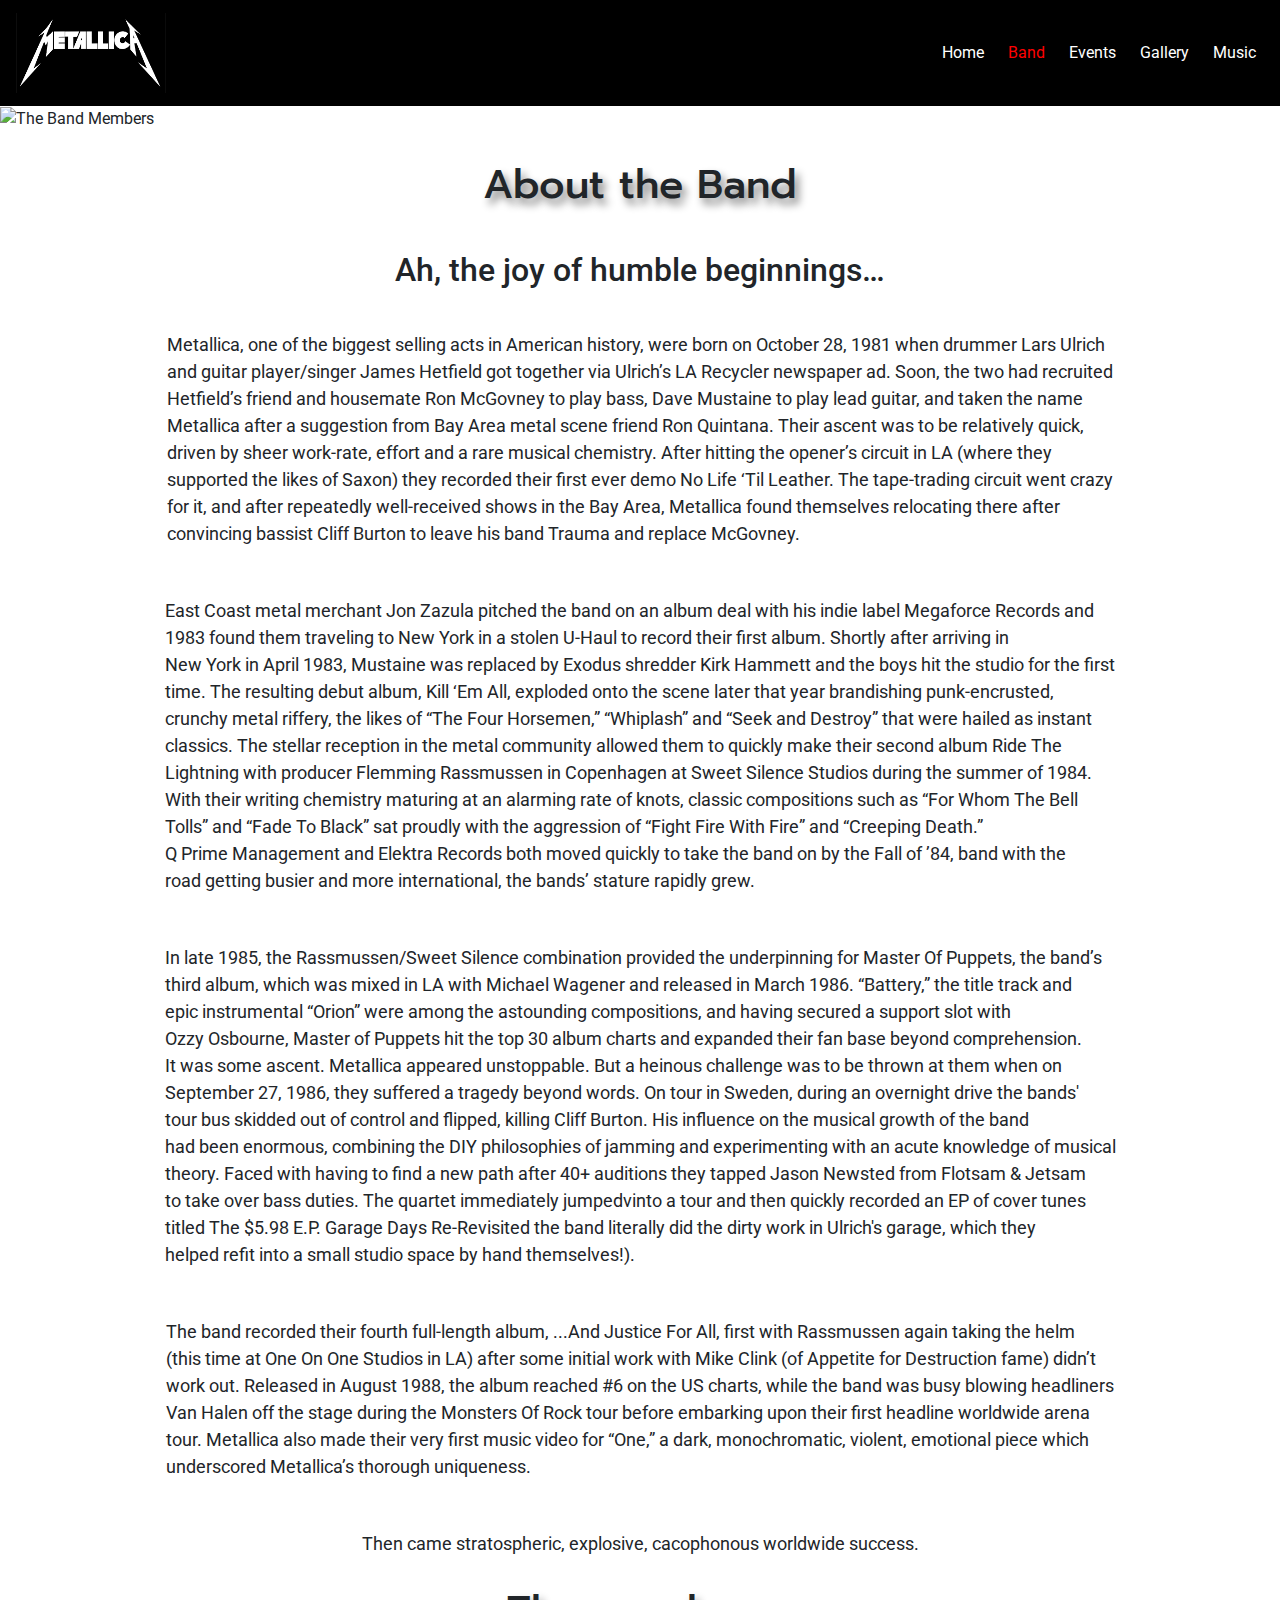
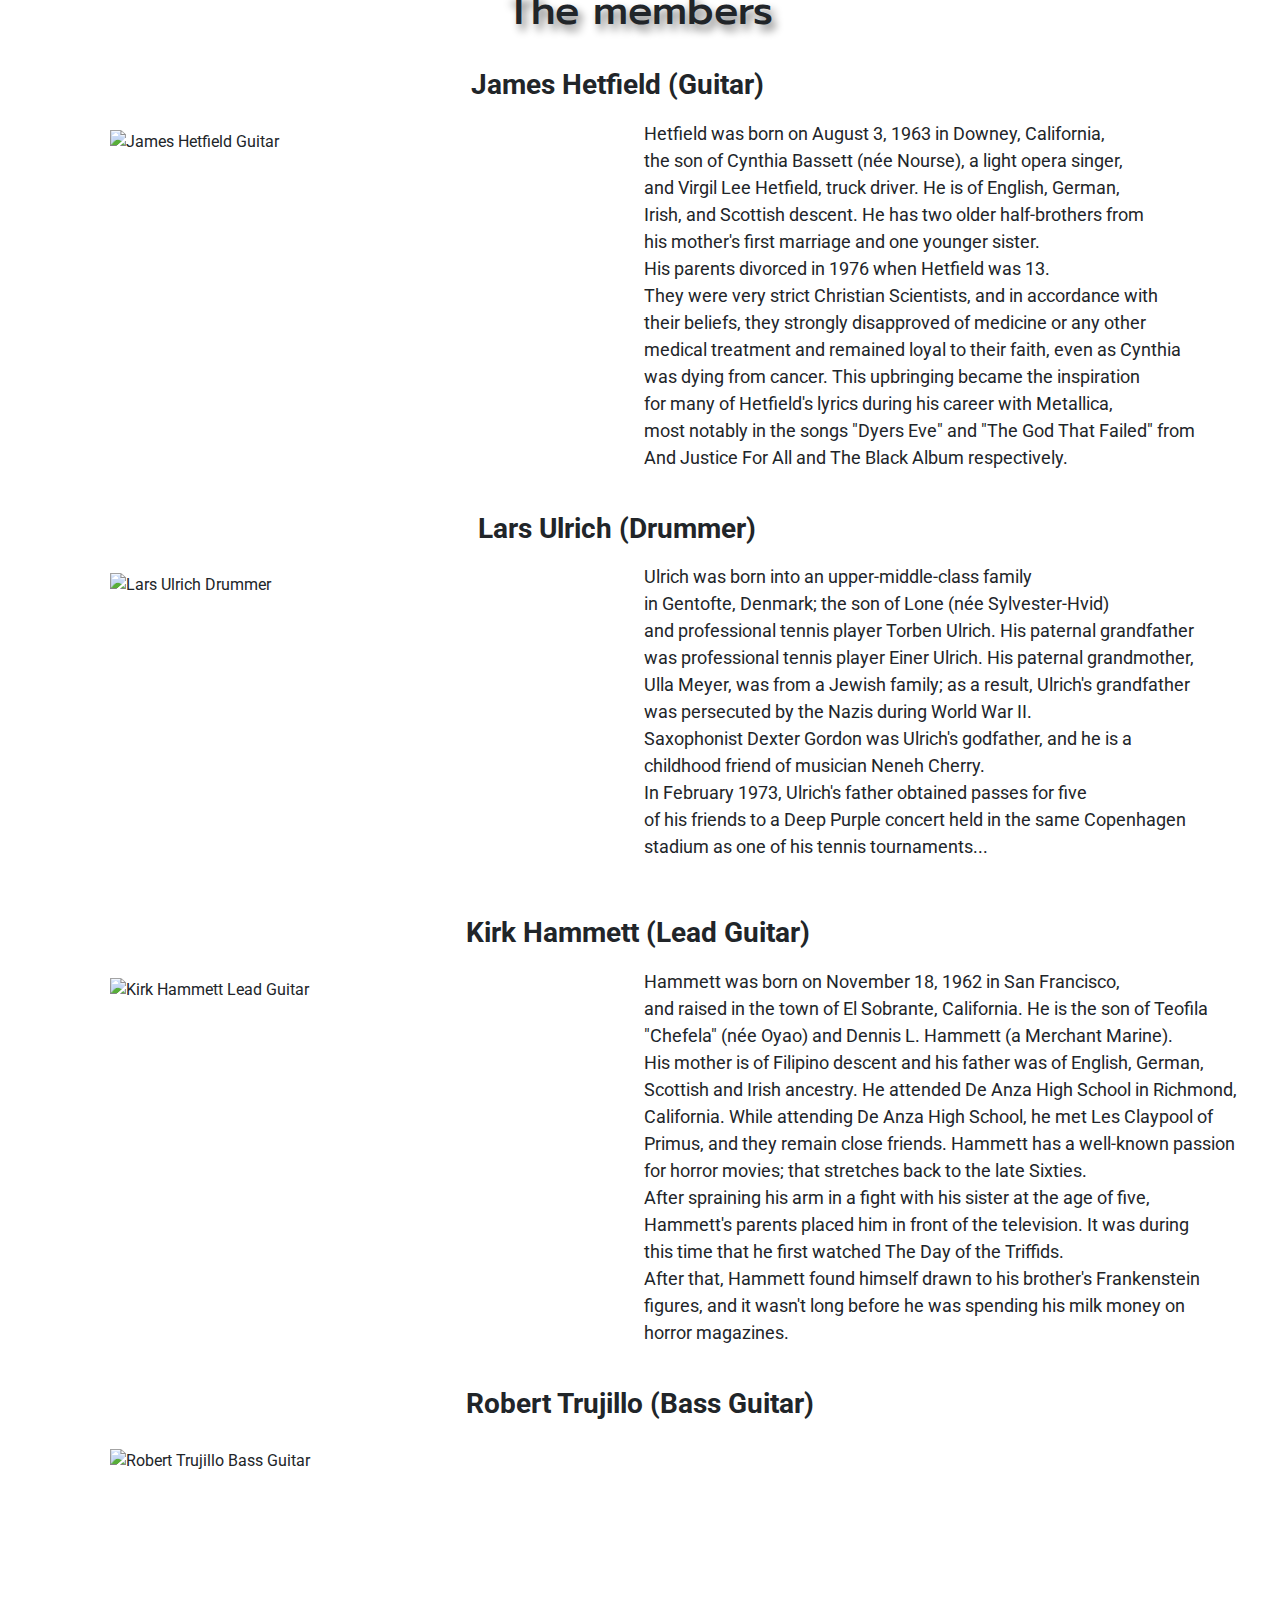
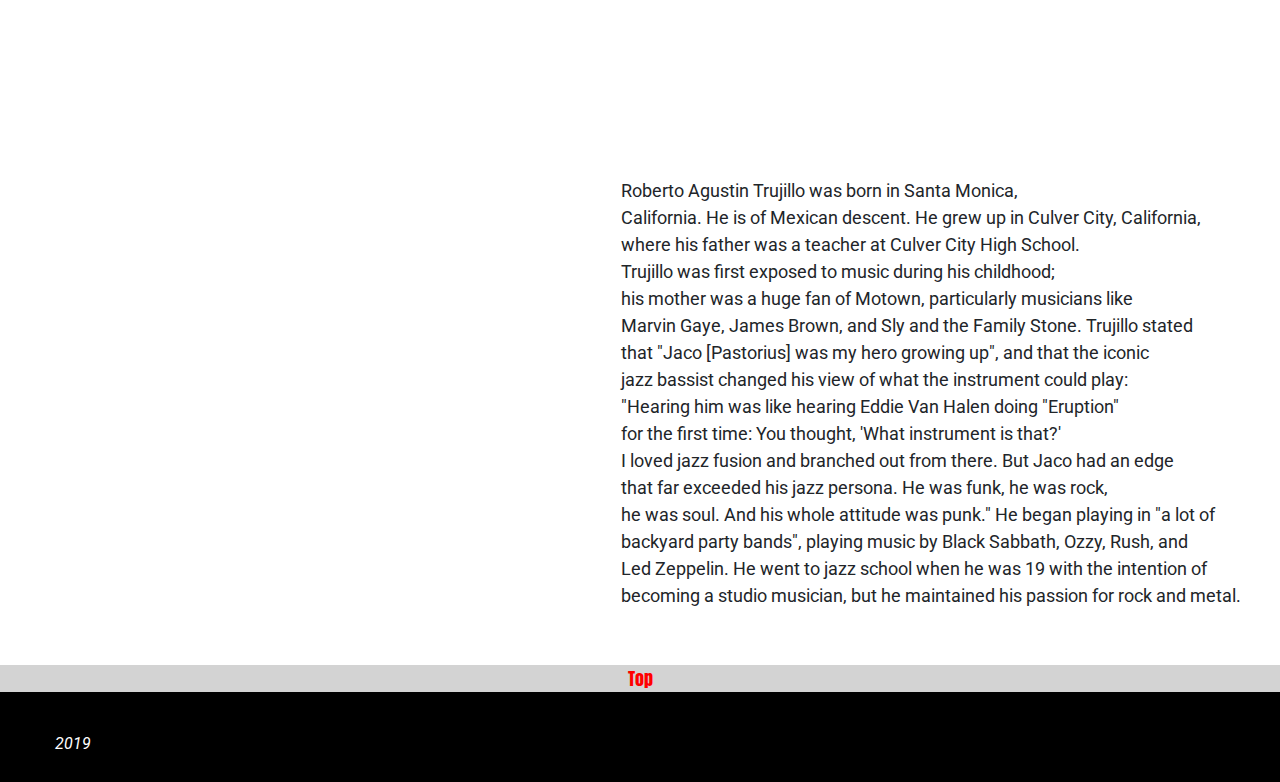
==== commit 9333a788: "added a weekly news link and color to social media" ====
--- a/band.html
+++ b/band.html
@@ -25,42 +25,9 @@
 				<li class="nav-item ml-2"><a class="nav-link" href="events.html">Events</a></li>
 				<li class="nav-item ml-2"><a class="nav-link" href="gallery.html">Gallery</a></li>
 				<li class="nav-item ml-2"><a class="nav-link" href="video.html">Music</a></li>
-				<li class="nav-item ml-2"><a class="nav-link" href="index.html" data-toggle="modal" data-target="#exampleModal">Sign Up</a></li>
 			</ul>
 		</div>
 	</nav>
-	<!-- Modal -->
-	<section>
-		<div class="modal fade" id="exampleModal" tabindex="-1" role="dialog" aria-labelledby="exampleModalLabel" aria-hidden="true">
-			<div class="modal-dialog" role="document">
-				<div class="modal-content">
-					<div class="modal-header">
-						<h5 class="modal-title" id="exampleModalLabel">News Letter</h5>
-						<button type="button" class="close" data-dismiss="modal" aria-label="Close">
-                      <span aria-hidden="true">&times;</span>
-                    </button>
-					</div>
-					<section class="sign-up">
-						<div class="modal-body">
-							<div class="modal-main">
-								<fieldset>
-									<form>
-										<label for="name">Name :</label>
-										<input type="text" placeholder="Sydney Atkins" /></br>
-										<label for="email">Email :</label>
-										<input type="email" value="" pattern="name@email.com" placeholder="Name@email.com" required /></br>
-									</form>
-								</fieldset>
-							</div>
-						</div>
-					</section>
-					<div class="modal-footer">
-						<button type="button" class="btn btn-secondary">Submit</button>
-					</div>
-				</div>
-			</div>
-		</div>
-	</section>
 	<!--  Header Ends  -->
 	<!--  Section Starts  -->
 	<main>
@@ -71,62 +38,60 @@
 		</br>
 		<h2>Ah, the joy of humble beginnings…</h2>
 		</br>
-		<p>
-			Metallica, one of the biggest selling acts in American history, were born on October 28, 1981<br/>
-			when drummer Lars Ulrich and guitar player/singer James Hetfield got together via Ulrich’s<br/>
-			LA Recycler newspaper ad. Soon, the two had recruited Hetfield’s friend and housemate<br/>
-			Ron McGovney to play bass, Dave Mustaine to play lead guitar, and taken the name Metallica<br/>
-			after a suggestion from Bay Area metal scene friend Ron Quintana. Their ascent was to be<br/>
-			relatively quick, driven by sheer work-rate, effort and a rare musical chemistry.<br/>
-			After hitting the opener’s circuit in LA (where they supported the likes of Saxon) they<br/>
-			recorded their first ever demo No Life ‘Til Leather. The tape-trading circuit went crazy for it,<br/>
-			and after repeatedly well-received shows in the Bay Area, Metallica found themselves relocating<br/>
-			there after convincing bassist Cliff Burton to leave his band Trauma and replace McGovney.
-		</p>
-		<p>
-			East Coast metal merchant Jon Zazula pitched the band on an album deal with his indie label<br/>
-			Megaforce Records and 1983 found them traveling to New York in a stolen U-Haul to record their<br/>
-			first album. Shortly after arriving in New York in April 1983, Mustaine was replaced by Exodus<br/>
-			shredder Kirk Hammett and the boys hit the studio for the first time. The resulting debut album,<br/>
-			Kill ‘Em All, exploded onto the scene later that year brandishing punk-encrusted,<br/>
-			crunchy metal riffery, the likes of “The Four Horsemen,” “Whiplash” and “Seek and Destroy”<br/>
-			that were hailed as instant classics. The stellar reception in the metal community allowed them<br/>
-			to quickly make their second album Ride The Lightning with producer	Flemming Rassmussen in<br/>
-			Copenhagen at Sweet Silence Studios during the summer of 1984. With their writing chemistry<br/>
-			maturing at an alarming rate of knots, classic compositions such as “For Whom The Bell Tolls” and<br/>
-			“Fade To Black” sat	proudly with the aggression of “Fight Fire With Fire” and “Creeping Death.”<br/>
-			Q Prime Management and Elektra Records both moved quickly to take the band on by the Fall of ’84,<br/>
-			and with the road getting busier and more international, the bands’ stature rapidly grew.
-		</p>
-		<p>
-			In late 1985, the Rassmussen/Sweet Silence combination provided the underpinning for Master Of<br/>
-			Puppets, the band’s third album, which was mixed in LA with Michael Wagener and released in<br/>
-			March 1986. “Battery,” the title track and epic instrumental “Orion” were among the astounding<br/>
-			compositions, and having secured a support slot with Ozzy Osbourne, Master of Puppets hit the<br/>
-			top 30 album charts and expanded their fan base beyond comprehension. It was some ascent.<br/>
-			Metallica appeared unstoppable. But a heinous challenge was to be thrown at them when on<br/>
-			September 27, 1986, they suffered a tragedy beyond words. On tour in Sweden, during an<br/>
-			overnight drive the bands' tour bus skidded out of control and flipped, killing Cliff Burton.<br/>
-			His influence on the musical growth of the band had been enormous, combining the DIY<br/>
-			philosophies of jamming and experimenting with an acute knowledge of musical theory.<br/>
-			Faced with having to find a new path after 40+ auditions they tapped Jason Newsted from<br/>
-			Flotsam & Jetsam to take over bass duties. The quartet immediately jumped into a tour and<br/>
-			then quickly recorded an EP of cover tunes titled The $5.98 E.P. - Garage Days Re-Revisited<br/>
-			the band literally did the dirty work in Ulrich's garage, which they helped refit into a<br/>
-			small studio space by hand themselves!).
-		</p>
-		<p>
-			The band recorded their fourth full-length album, ...And Justice For All, first with Rassmussen<br/>
-			again taking the helm (this time at One On One Studios in LA) after some initial work with Mike Clink<br/>
-			(of Appetite for Destruction fame) didn’t work out. Released in August 1988, the album reached #6<br/>
-			on the US charts, while the band was busy blowing headliners Van Halen off the stage during<br/>
-			the Monsters Of Rock tour before embarking upon their first headline worldwide arena tour.<br/>
-			Metallica also made their very first music video for “One,” a dark, monochromatic, violent,<br/>
-			emotional piece which underscored Metallica’s thorough uniqueness.
-		</p>
-		<p>
-			Then came stratospheric, explosive, cacophonous worldwide success.
-		</p>
+		<section class="container">
+			<p>
+				Metallica, one of the biggest selling acts in American history, were born on October 28, 1981 when drummer Lars Ulrich<br/>
+				and guitar player/singer James Hetfield got together via Ulrich’s LA Recycler newspaper ad. Soon, the two had recruited<br/>
+				Hetfield’s friend and housemate Ron McGovney to play bass, Dave Mustaine to play lead guitar, and taken the name<br/>
+				Metallica after a suggestion from Bay Area metal scene friend Ron Quintana. Their ascent was to be relatively quick,<br/>
+				driven by sheer work-rate, effort and a rare musical chemistry. After hitting the opener’s circuit in LA (where they<br/>
+				supported the likes of Saxon) they recorded their first ever demo No Life ‘Til Leather. The tape-trading circuit went crazy<br/>
+				for it, and after repeatedly well-received shows in the Bay Area, Metallica found themselves relocating there after<br/>
+				convincing bassist Cliff Burton to leave his band Trauma and replace McGovney.
+			</p>
+			</br>
+			<p>
+				East Coast metal merchant Jon Zazula pitched the band on an album deal with his indie label	Megaforce Records and<br/>
+				1983 found them traveling to New York in a stolen U-Haul to record their first album. Shortly after arriving in<br/>
+				New York in	April 1983, Mustaine was replaced by Exodus	shredder Kirk Hammett and the boys hit the studio for the first<br/>
+				time. The resulting debut album, Kill ‘Em All, exploded onto the scene later that year brandishing punk-encrusted,<br/>
+				crunchy metal riffery, the likes of “The Four Horsemen,” “Whiplash” and “Seek and Destroy” that were hailed as instant<br/>
+				classics. The stellar reception in the metal community allowed them to quickly make their second album Ride The<br/>
+				Lightning with producer Flemming Rassmussen in Copenhagen at Sweet Silence Studios during the summer of 1984.<br/>
+				With their writing chemistry maturing at an alarming rate of knots, classic compositions such as “For Whom The Bell<br/>
+				Tolls” and “Fade To Black” sat proudly with the aggression of “Fight Fire With Fire” and “Creeping Death.”<br/>
+				Q Prime Management and Elektra Records both moved quickly to take the band on by the Fall of ’84, band with the<br/>
+				road getting busier and more international, the bands’ stature rapidly grew.
+			</p>
+			</br>
+			<p>
+				In late 1985, the Rassmussen/Sweet Silence combination provided the underpinning for Master Of Puppets, the band’s<br/>
+				third album, which was mixed in LA with Michael Wagener and released in March 1986. “Battery,” the title track and<br/>
+				epic instrumental “Orion” were among the astounding compositions, and having secured a support slot with<br/>
+				Ozzy Osbourne, Master of Puppets hit the top 30 album charts and expanded their fan base beyond comprehension.<br/>
+				It was some ascent. Metallica appeared unstoppable. But a heinous challenge was to be thrown at them when on<br/>
+				September 27, 1986, they suffered a tragedy beyond words. On tour in Sweden, during an overnight drive the bands'<br/>
+				tour bus skidded out of control and flipped, killing Cliff Burton. His influence on the musical growth of the band<br/>
+				had been enormous, combining the DIY philosophies of jamming and experimenting with an acute knowledge of musical<br/>
+				theory. Faced with having to find a new path after 40+ auditions they tapped Jason Newsted from Flotsam & Jetsam<br/>
+				to take over bass duties. The quartet immediately jumpedvinto a tour and then quickly recorded an EP of cover tunes<br/>
+				titled The $5.98 E.P. Garage Days Re-Revisited the band literally did the dirty work in Ulrich's garage, which they<br/>
+				helped refit into a	small studio space by hand themselves!).
+			</p>
+			</br>
+			<p>
+				The band recorded their fourth full-length album, ...And Justice For All, first with Rassmussen again taking the helm<br/>
+				(this time at One On One Studios in LA) after some initial work with Mike Clink (of Appetite for Destruction fame) didn’t<br/>
+				work out. Released in August 1988, the album reached #6 on the US charts, while the band was busy blowing headliners<br/>
+				Van Halen off the stage during the Monsters Of Rock tour before embarking upon their first headline worldwide arena<br/>
+				tour. Metallica also made their very first music video for “One,” a dark, monochromatic, violent, emotional piece which<br/>
+				underscored Metallica’s thorough uniqueness.
+			</p>
+			</br>
+			<p>
+				Then came stratospheric, explosive, cacophonous worldwide success.
+			</p>
+		</section>
 		<h1>The members</h1>
 		<section>
 			<div class="row">
@@ -134,18 +99,18 @@
 					<h3><strong>James Hetfield (Guitar)</strong></h3>
 					<img class="james" src="images/band/JamesHetfield.jpg" alt="James Hetfield Guitar" />
 					<p class="personal">Hetfield was born on August 3, 1963 in Downey, California,<br/>
-					   the son of Cynthia Bassett (née Nourse), a light opera singer,<br/>
-					   and Virgil Lee Hetfield, truck driver. He is of English, German,<br/>
-					   Irish, and Scottish descent. He has two older half-brothers from<br/>
-					   his mother's first marriage and one younger sister.<br/>
-					   His parents divorced in 1976 when Hetfield was 13.<br/>
-					   They were very strict Christian Scientists, and in accordance with<br/>
-					   their beliefs, they strongly disapproved of medicine or any other<br/>
-					   medical treatment and remained loyal to their faith, even as Cynthia<br/>
-					   was dying from cancer. This upbringing became the inspiration<br/>
-					   for many of Hetfield's lyrics during his career with Metallica,<br/>
-					   most	notably in the songs "Dyers Eve" and "The God That Failed" from<br/>
-					   And Justice For All and The Black Album respectively.
+					the son of Cynthia Bassett (née Nourse), a light opera singer,<br/>
+					and Virgil Lee Hetfield, truck driver. He is of English, German,<br/>
+					Irish, and Scottish descent. He has two older half-brothers from<br/>
+					his mother's first marriage and one younger sister.<br/>
+					His parents divorced in 1976 when Hetfield was 13.<br/>
+					They were very strict Christian Scientists, and in accordance with<br/>
+					their beliefs, they strongly disapproved of medicine or any other<br/>
+					medical treatment and remained loyal to their faith, even as Cynthia<br/>
+					was dying from cancer. This upbringing became the inspiration<br/>
+					for many of Hetfield's lyrics during his career with Metallica,<br/>
+					most notably in the songs "Dyers Eve" and "The God That Failed" from<br/>
+					And Justice For All and The Black Album respectively.
 					</p>
 				</div>
 			</div>
@@ -155,18 +120,10 @@
 				<div class="column">
 					<h3><strong>Lars Ulrich (Drummer)</strong></h3>
 					<img class="james" src="images/band/LarsUlrich.jpg" alt="Lars Ulrich Drummer" />
-					<p class="personal">Ulrich was born into an upper-middle-class family<br/>
-					   in Gentofte, Denmark; the son of Lone (née Sylvester-Hvid)<br/>
-					   and professional tennis player Torben Ulrich. His paternal grandfather<br/>
-					   was professional tennis player Einer Ulrich. His paternal grandmother,<br/>
-					   Ulla Meyer, was from a Jewish family; as a result, Ulrich's grandfather<br/>
-					   was persecuted by the Nazis during World War II.<br/>
-					   Saxophonist Dexter Gordon was Ulrich's godfather, and he is a<br/>
-					   childhood friend of musician Neneh Cherry.<br/>
-					   In February 1973, Ulrich's father obtained passes for five<br/>
-					   of his friends to a Deep Purple concert held in the same Copenhagen<br/>
-					   stadium as one of his tennis tournaments...
-					 </p>
+					<p class="personal">Ulrich was born into an upper-middle-class family<br/> in Gentofte, Denmark; the son of Lone (née Sylvester-Hvid)<br/> and professional tennis player Torben Ulrich. His paternal grandfather<br/> was professional tennis player Einer Ulrich. His paternal
+						grandmother,<br/> Ulla Meyer, was from a Jewish family; as a result, Ulrich's grandfather<br/> was persecuted by the Nazis during World War II.<br/> Saxophonist Dexter Gordon was Ulrich's godfather, and he is a<br/> childhood friend of musician
+						Neneh Cherry.<br/> In February 1973, Ulrich's father obtained passes for five<br/> of his friends to a Deep Purple concert held in the same Copenhagen<br/> stadium as one of his tennis tournaments...
+					</p>
 				</div>
 			</div>
 		</section>
@@ -175,21 +132,11 @@
 				<div class="column">
 					<h3><strong>Kirk Hammett (Lead Guitar)</strong></h3>
 					<img class="james" src="images/band/KirkHammett.jpg" alt="Kirk Hammett Lead Guitar" />
-					<p class="personal">Hammett was born on November 18, 1962 in San Francisco,<br/>
-					   and raised in the town of El Sobrante, California. He is the son of Teofila<br/>
-					   "Chefela" (née Oyao) and Dennis L. Hammett (a Merchant Marine).<br/>
-					   His mother is of Filipino descent and his father was of English, German,<br/>
-					   Scottish and Irish ancestry. He attended De Anza High School in Richmond,<br/>
-					   California. While attending De Anza High School, he met Les Claypool of<br/>
-					   Primus, and they remain close friends. Hammett has a well-known passion<br/>
-					   for horror movies; that stretches back to the late Sixties.<br/>
-					   After spraining his arm in a fight with his sister at the age of five,<br/>
-					   Hammett's parents placed him in front of the television. It was during<br/>
-					   this time that he first watched The Day of the Triffids.<br/>
-					   After that, Hammett found himself drawn to his brother's Frankenstein<br/>
-					   figures, and it wasn't long before he was spending his milk money on<br/>
-					   horror magazines.
-					 </p>
+					<p class="personal">Hammett was born on November 18, 1962 in San Francisco,<br/> and raised in the town of El Sobrante, California. He is the son of Teofila<br/> "Chefela" (née Oyao) and Dennis L. Hammett (a Merchant Marine).<br/> His mother is of Filipino descent and
+						his father was of English, German,<br/> Scottish and Irish ancestry. He attended De Anza High School in Richmond,<br/> California. While attending De Anza High School, he met Les Claypool of<br/> Primus, and they remain close friends. Hammett has
+						a well-known passion<br/> for horror movies; that stretches back to the late Sixties.<br/> After spraining his arm in a fight with his sister at the age of five,<br/> Hammett's parents placed him in front of the television. It was during<br/> this
+						time that he first watched The Day of the Triffids.<br/> After that, Hammett found himself drawn to his brother's Frankenstein<br/> figures, and it wasn't long before he was spending his milk money on<br/> horror magazines.
+					</p>
 				</div>
 			</div>
 		</section>
@@ -198,33 +145,22 @@
 				<div class="column">
 					<h3><strong>Robert Trujillo (Bass Guitar)</strong></h3>
 					<img class="james" src="images/band/RobertTrujillo.jpg" alt="Robert Trujillo Bass Guitar" />
-					<p class="personal">Roberto Agustin Trujillo was born in Santa Monica,<br/>
-					   California. He is of Mexican descent. He grew up in Culver City, California,<br/>
-					   where his father was a teacher at Culver City High School.<br/>
-					   Trujillo was first exposed to music during his childhood;<br/>
-					   his mother was a huge fan of Motown, particularly musicians like<br/>
-					   Marvin Gaye, James Brown, and Sly and the Family Stone. Trujillo stated<br/>
-					   that "Jaco [Pastorius] was my hero growing up", and that the iconic<br/>
-					   jazz bassist changed	his view of what the instrument could play:<br/>
-					   "Hearing him was like hearing Eddie Van Halen doing "Eruption"<br/>
-					   for the first time: You thought, 'What instrument is that?'<br/>
-					   I loved jazz fusion and branched out from there. But Jaco had an edge<br/>
-					   that far exceeded his jazz persona. He was funk, he was rock,<br/>
-					   he was soul. And his whole attitude was punk." He began playing in "a lot of<br/>
-					   backyard party bands", playing music by Black Sabbath, Ozzy, Rush, and<br/>
-					   Led Zeppelin. He went to jazz school when he was 19 with the intention of<br/>
-					   becoming a studio musician, but he maintained his passion for rock and metal.
-					 </p>
+					<p class="personal">Roberto Agustin Trujillo was born in Santa Monica,<br/> California. He is of Mexican descent. He grew up in Culver City, California,<br/> where his father was a teacher at Culver City High School.<br/> Trujillo was first exposed to music during his
+						childhood;<br/> his mother was a huge fan of Motown, particularly musicians like<br/> Marvin Gaye, James Brown, and Sly and the Family Stone. Trujillo stated<br/> that "Jaco [Pastorius] was my hero growing up", and that the iconic<br/> jazz bassist
+						changed his view of what the instrument could play:<br/> "Hearing him was like hearing Eddie Van Halen doing "Eruption"<br/> for the first time: You thought, 'What instrument is that?'<br/> I loved jazz fusion and branched out from there. But Jaco
+						had an edge<br/> that far exceeded his jazz persona. He was funk, he was rock,<br/> he was soul. And his whole attitude was punk." He began playing in "a lot of<br/> backyard party bands", playing music by Black Sabbath, Ozzy, Rush, and<br/> Led
+						Zeppelin. He went to jazz school when he was 19 with the intention of<br/> becoming a studio musician, but he maintained his passion for rock and metal.
+					</p>
 				</div>
 			</div>
 		</section>
 		<section class="contianer-fluid">
-		    <div class="button_block"><a href="#top" type="button">Top</a></div>
+			<div class="button_block"><a href="#top" type="button">Top</a></div>
 		</section>
 	</main>
 	<!--  Section Ends  -->
 	<!--  Footer Starts  -->
-	<footer class="container-fluid">
+	<footer class="container-fluid social">
 		<div class="social-footer align-left">
 			<i class="far fa-copyright">2019</i>
 		</div>
--- a/css/style.css
+++ b/css/style.css
@@ -128,22 +128,24 @@
     margin-left: 0;
 }
 
-.button {
-    text-align: center;
-    margin-left: 90px;
-    margin-top: 25px;
-    margin-bottom: 20px;
-    width: 50%;
+.readmore {
+    margin-left: auto;
+    margin-top: auto;
+    margin-bottom: auto;
+    width: 13%;
     font-family: "Anton";
-    font-size: large;
+    font-size: medium;
     font-stretch: expanded;
-    color: #e6e6e6;
-}
-
-.button a {
+    color: #cccccc;
+}
+
+.readmore a {
+    color: red;
+}
+
+.readmore:hover {
     color: red;
     text-decoration: none;
-    background-color: transparent;
 }
 
 /*--  Index table starts  --*/
@@ -157,19 +159,17 @@
 
 .blackend {
     background-image: url(../images/index/blackend.jpg);
-    background-position: right;
+    background-position: center;
     background-repeat: no-repeat;
-    margin-left: 38px;
-    margin-right: 24px;
-    margin-bottom: 50px;
+    width: 100%;
 }
 
 /*--  Index table ends  --*/
 
 h1 {
-    margin-top: 25px;
+    margin-top: 30px;
     text-align: center;
-    text-shadow: 2px 7px 10px black;
+    text-shadow: 4px 6px 8px grey;
     font-family: "Prompt";
 }
 
@@ -186,10 +186,11 @@
 
 p {
     margin-top: 10px;
-    margin-left: 20px;
-    margin-right: 20px;
+    margin-left: auto;
+    margin-right: auto;
     text-align: left;
-    font-size: small;
+    font-size: large;
+    max-width: max-content;
 }
 
 .button_block {
@@ -213,6 +214,7 @@
 .button_block:hover {
     color: black;
 }
+
 /*--   Gallery starts  --*/
 
 .portfolio_lightbox {
@@ -362,7 +364,7 @@
 
 /*--  Footer starts  --*/
 
-.container-fluid {
+.social {
     margin: auto;
     height: 90px;
     width: 100%;
@@ -375,6 +377,15 @@
 
 .align-right {
     float: right;
+}
+
+.social-footer .news {
+    color: white;
+}
+
+.social-footer .news:hover {
+    color: red;
+    text-decoration: none;
 }
 
 .social-footer {
@@ -395,6 +406,22 @@
     color: #ffffff;
 }
 
+.fa-twitter:hover {
+    color: #00acee;
+}
+
+.fa-facebook:hover {
+    color: #3b5998;
+}
+
+.fa-instagram:hover {
+    color: #3f729b;
+}
+
+.fa-soundcloud:hover {
+    color: #ff7700;
+}
+
 /*--  Footer ends  --*/
 
 /*--  Media query starts  --*/
@@ -416,15 +443,17 @@
 
     /*-- Modal ends  --*/
     /*-- Index read more btn starts  --*/
-    .btn {
+    .button_readmore {
         text-align: center;
-        margin-left: 83px;
-        margin-top: 25px;
-        width: 50%;
+        margin-left: 0px;
+        margin-top: 0px;
+        width: 30%;
         font-family: "Anton";
-        font-size: large;
+        font-size: smaller;
         font-stretch: expanded;
     }
+
+
 
     /*-- Index read more btn ends  --*/
     .text {
@@ -463,10 +492,11 @@
 
     p {
         margin-top: 10px;
-        margin-left: 20px;
-        margin-right: 20px;
+        margin-left: auto;
+        margin-right: auto;
         text-align: left;
         font-size: small;
+        max-width: max-content;
     }
 
     .images {
@@ -549,7 +579,7 @@
     /*--  Iframe ends  --*/
     /*--  Section ends  --*/
     /*--  Footer starts  --*/
-    .container-fluid {
+    .social {
         margin: auto;
         height: 70px;
         width: 100%;
@@ -577,7 +607,7 @@
 
     /*-- Modal ends  --*/
     /*-- Index read more btn starts  --*/
-    .btn {
+    .button_readmore {
         text-align: center;
         margin-left: 83px;
         margin-top: 25px;
@@ -587,6 +617,7 @@
         font-stretch: expanded;
     }
 
+
     /*-- Index read more btn ends  --*/
     .text {
         height: 123px;
@@ -624,10 +655,11 @@
 
     p {
         margin-top: 10px;
-        margin-left: 20px;
-        margin-right: 20px;
+        margin-left: auto;
+        margin-right: auto;
         text-align: left;
         font-size: small;
+        max-width: max-content;
     }
 
     .images {
@@ -678,6 +710,13 @@
 
     /*--  Iframe ends  --*/
     /*--  Footer starts  --*/
+    .social {
+        margin: auto;
+        height: 70px;
+        width: 100%;
+        background-color: #000000;
+    }
+
     .social-footer {
         margin: 40px;
         margin-top: 40px;
@@ -693,15 +732,16 @@
 @media (min-width: 768px) {
     /*-- Section starts  --*/
     /*-- Index read more btn starts  --*/
-    .btn {
+    .button_readmore {
         text-align: center;
-        margin-left: 200px;
-        margin-top: 25px;
-        width: 50%;
+        margin-left: auto;
+        margin-top: 0;
+        width: 13%;
         font-family: "Anton";
-        font-size: large;
+        font-size: smaller;
         font-stretch: expanded;
     }
+
 
     /*-- Index readn more btn ends  --*/
     .stage {
@@ -734,10 +774,11 @@
 
     p {
         margin-top: 10px;
-        margin-left: 70px;
-        margin-right: 70px;
+        margin-left: auto;
+        margin-right: auto;
         text-align: left;
-        font-size: small;
+        font-size: medium;
+        max-width: max-content;
     }
 
     .images {
@@ -819,7 +860,7 @@
 
     /*--  Iframe ends  --*/
     /*--  Footer starts  --*/
-    .container-fluid {
+    .social {
         margin: auto;
         height: 90px;
         width: 100%;
@@ -832,15 +873,17 @@
 @media (min-width: 992px) {
     /*-- Section starts  --*/
     /*-- Index read more btn starts  --*/
-    .btn {
+    .button_readmore {
         text-align: center;
-        margin-left: 213px;
-        margin-top: 25px;
-        width: 50%;
+        margin-left: auto;
+        margin-top: 0;
+        width: 13%;
         font-family: "Anton";
-        font-size: large;
+        font-size: small;
         font-stretch: expanded;
     }
+
+
 
     /*-- Index read more btn ends  --*/
     .stage {
@@ -875,10 +918,11 @@
 
     p {
         margin-top: 10px;
-        margin-left: 120px;
-        margin-right: 120px;
+        margin-left: auto;
+        margin-right: auto;
         text-align: left;
         font-size: medium;
+        max-width: max-content;
     }
 
     .images {
@@ -953,7 +997,7 @@
 
     /*--  Iframe ends  --*/
     /*--  Footer starts --*/
-    .container-fluid {
+    .social {
         margin: auto;
         height: 90px;
         width: 100%;
@@ -966,16 +1010,18 @@
 @media (min-width: 1200px) {
     /*-- Section starts  --*/
     /*-- Index read more btn starts  --*/
-    .btn {
+    .button_readmore {
         text-align: center;
-        margin-left: 290px;
-        margin-top: 25px;
-        margin-bottom: 30px;
-        width: 50%;
+        margin-left: auto;
+        margin-top: 0;
+        margin-bottom: 0;
+        width: 13%;
         font-family: "Anton";
-        font-size: large;
+        font-size: smaller;
         font-stretch: expanded;
     }
+
+
 
     /*-- Index read more btn ends  --*/
     .stage {
@@ -1011,11 +1057,13 @@
 
     p {
         margin-top: 10px;
-        margin-left: 320px;
-        margin-right: 220px;
+        margin-left: auto;
+        margin-right: auto;
         text-align: left;
         font-size: large;
-    }
+        max-width: max-content;
+    }
+
 
     .images {
         height: 100px;
@@ -1026,8 +1074,7 @@
 
     /*--  Index table starts  --*/
     .blackend {
-        background-image: url(../images/index/blackend.jpg);
-        background-position: right;
+        background-position: center;
         background-repeat: no-repeat;
         margin-left: 30px;
         margin-right: 38px;
@@ -1098,7 +1145,7 @@
 
     /*--  Iframe ends  --*/
     /*--  Footer starts  --*/
-    .container-fluid {
+    .social {
         margin: auto;
         height: 90px;
         width: 100%;
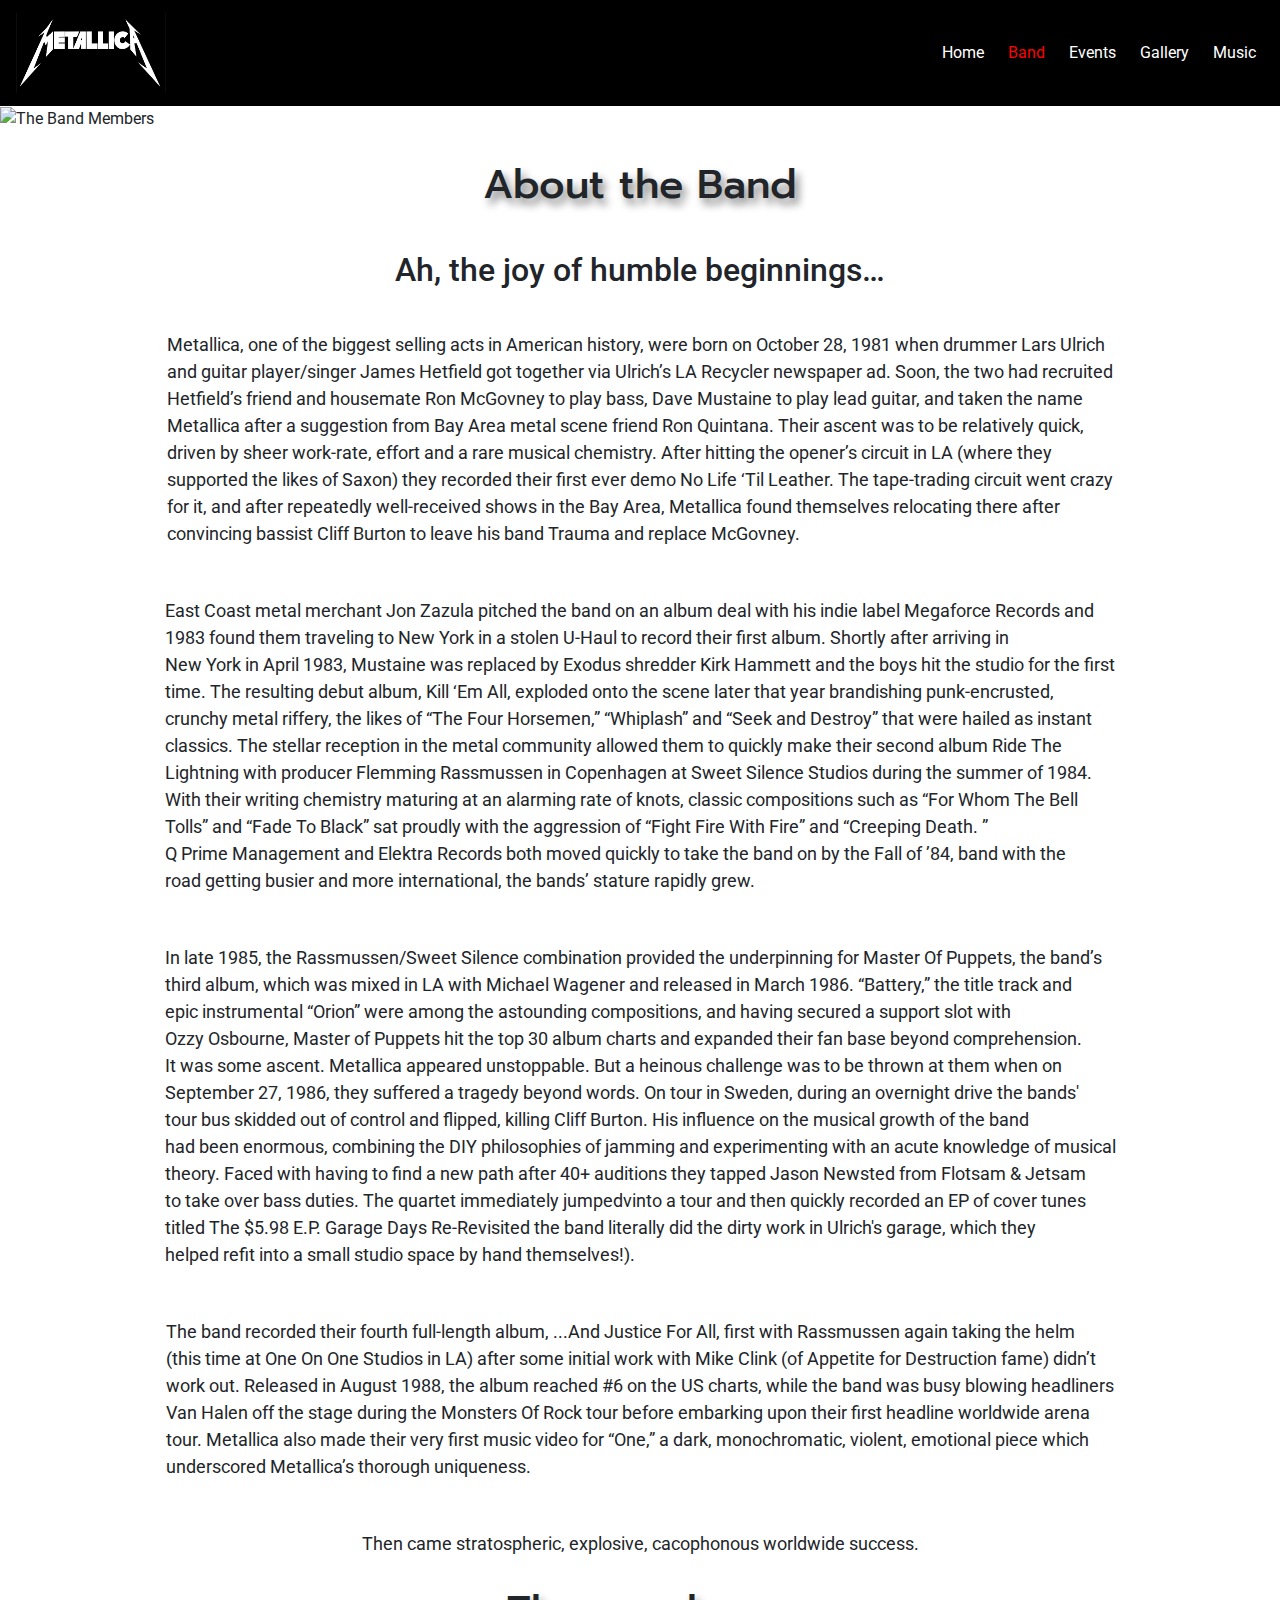
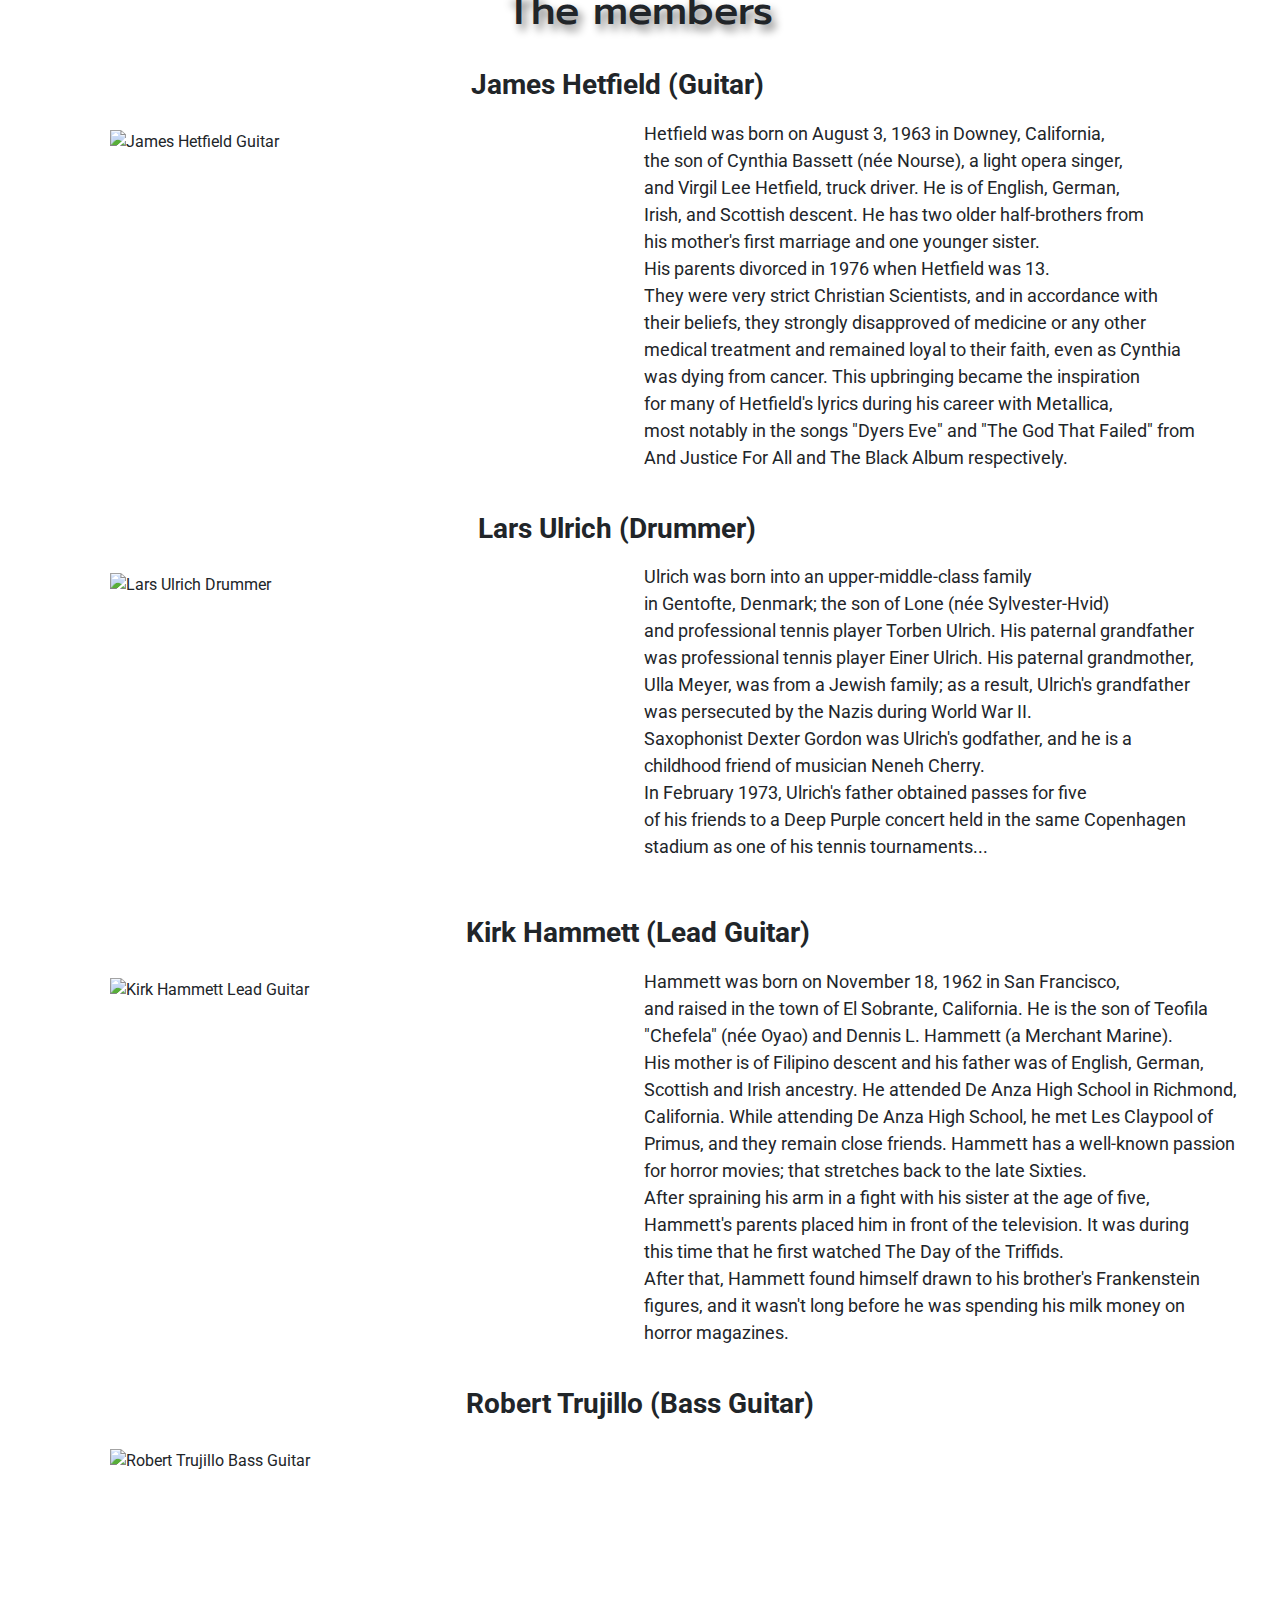
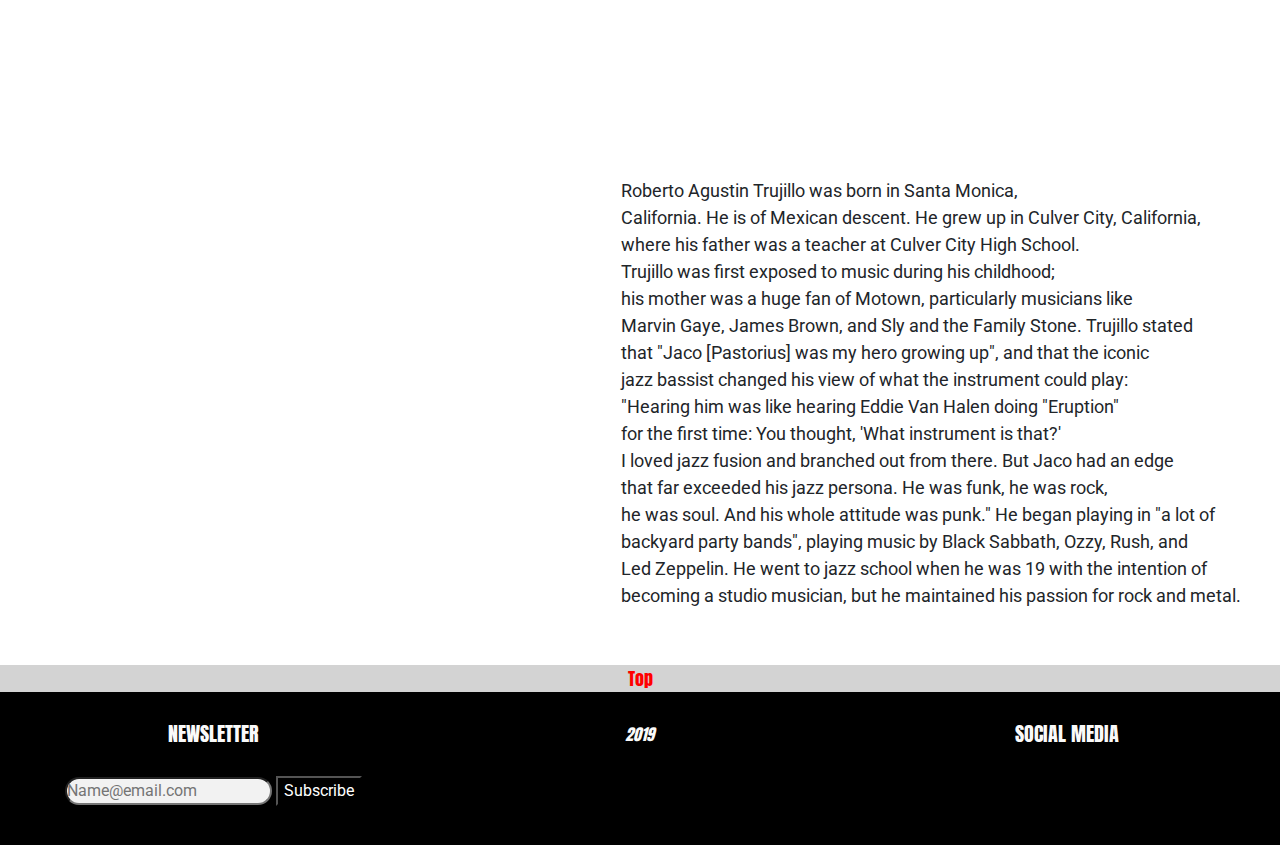
==== commit fd6cc07c: "Merge pull request #1 from ShawnAhls/master" ====
--- a/band.html
+++ b/band.html
@@ -4,8 +4,12 @@
 <head>
 	<meta charset="utf-8">
 	<meta name="viewport" content="width=device-width, initial-scale=1, shrink-to-fit=no">
-	<link rel="stylesheet" href="https://stackpath.bootstrapcdn.com/bootstrap/4.3.1/css/bootstrap.min.css" integrity="sha384-ggOyR0iXCbMQv3Xipma34MD+dH/1fQ784/j6cY/iJTQUOhcWr7x9JvoRxT2MZw1T" crossorigin="anonymous">
-	<link rel="stylesheet" href="https://use.fontawesome.com/releases/v5.7.2/css/all.css" integrity="sha384-fnmOCqbTlWIlj8LyTjo7mOUStjsKC4pOpQbqyi7RrhN7udi9RwhKkMHpvLbHG9Sr" crossorigin="anonymous">
+	<link rel="stylesheet" href="https://stackpath.bootstrapcdn.com/bootstrap/4.3.1/css/bootstrap.min.css"
+	integrity="sha384-ggOyR0iXCbMQv3Xipma34MD+dH/1fQ784/j6cY/iJTQUOhcWr7x9JvoRxT2MZw1T"
+	crossorigin="anonymous">
+	<link rel="stylesheet" href="https://use.fontawesome.com/releases/v5.7.2/css/all.css"
+	integrity="sha384-fnmOCqbTlWIlj8LyTjo7mOUStjsKC4pOpQbqyi7RrhN7udi9RwhKkMHpvLbHG9Sr"
+	crossorigin="anonymous">
 	<link rel="stylesheet" href="css/style.css" type="text/css" />
 	<title>Metallica</title>
 </head>
@@ -16,15 +20,22 @@
 		<a href="index.html" class="navbar-brand">
 			<img class="logo" src="images/logo/Metallica_logo.png" alt="The Metallica Band Name"/>
 		</a>
-		<button class="navbar-toggler ml-auto" type="button" data-toggle="collapse" data-target="#navbarNavDropdown" aria-controls="navbarNavDropdown" aria-expanded="false" aria-label="Toggle navigation">
+		<button class="navbar-toggler ml-auto" type="button" data-toggle="collapse"
+		data-target="#navbarNavDropdown" aria-controls="navbarNavDropdown"
+		aria-expanded="false" aria-label="Toggle navigation">
         <span class="navbar-toggler-icon"></span></button>
 		<div class="collapse navbar-collapse" id="navbarNavDropdown">
 			<ul class="navbar-nav ml-auto">
-				<li class="nav-item ml-2"><a class="nav-link" href="index.html">Home</a></li>
-				<li class="active nav-item ml-2"><a class="nav-link" href="band.html">Band</a></li>
-				<li class="nav-item ml-2"><a class="nav-link" href="events.html">Events</a></li>
-				<li class="nav-item ml-2"><a class="nav-link" href="gallery.html">Gallery</a></li>
-				<li class="nav-item ml-2"><a class="nav-link" href="video.html">Music</a></li>
+				<li class="nav-item ml-2"><a class="nav-link"
+				href="index.html">Home</a></li>
+				<li class="active nav-item ml-2"><a class="nav-link"
+				href="band.html">Band</a></li>
+				<li class="nav-item ml-2"><a class="nav-link"
+				href="events.html">Events</a></li>
+				<li class="nav-item ml-2"><a class="nav-link"
+				href="gallery.html">Gallery</a></li>
+				<li class="nav-item ml-2"><a class="nav-link"
+				href="video.html">Music</a></li>
 			</ul>
 		</div>
 	</nav>
@@ -32,7 +43,8 @@
 	<!--  Section Starts  -->
 	<main>
 		<section>
-			<img class="members" src="images/band/Metallica-members.jpg" alt="The Band Members" />
+			<img class="members" src="images/band/Metallica-members.jpg"
+			alt="The Band Members" />
 		</section>
 		<h1>About the Band</h1>
 		</br>
@@ -40,52 +52,84 @@
 		</br>
 		<section class="container">
 			<p>
-				Metallica, one of the biggest selling acts in American history, were born on October 28, 1981 when drummer Lars Ulrich<br/>
-				and guitar player/singer James Hetfield got together via Ulrich’s LA Recycler newspaper ad. Soon, the two had recruited<br/>
-				Hetfield’s friend and housemate Ron McGovney to play bass, Dave Mustaine to play lead guitar, and taken the name<br/>
-				Metallica after a suggestion from Bay Area metal scene friend Ron Quintana. Their ascent was to be relatively quick,<br/>
-				driven by sheer work-rate, effort and a rare musical chemistry. After hitting the opener’s circuit in LA (where they<br/>
-				supported the likes of Saxon) they recorded their first ever demo No Life ‘Til Leather. The tape-trading circuit went crazy<br/>
-				for it, and after repeatedly well-received shows in the Bay Area, Metallica found themselves relocating there after<br/>
-				convincing bassist Cliff Burton to leave his band Trauma and replace McGovney.
-			</p>
-			</br>
-			<p>
-				East Coast metal merchant Jon Zazula pitched the band on an album deal with his indie label	Megaforce Records and<br/>
-				1983 found them traveling to New York in a stolen U-Haul to record their first album. Shortly after arriving in<br/>
-				New York in	April 1983, Mustaine was replaced by Exodus	shredder Kirk Hammett and the boys hit the studio for the first<br/>
-				time. The resulting debut album, Kill ‘Em All, exploded onto the scene later that year brandishing punk-encrusted,<br/>
-				crunchy metal riffery, the likes of “The Four Horsemen,” “Whiplash” and “Seek and Destroy” that were hailed as instant<br/>
-				classics. The stellar reception in the metal community allowed them to quickly make their second album Ride The<br/>
-				Lightning with producer Flemming Rassmussen in Copenhagen at Sweet Silence Studios during the summer of 1984.<br/>
-				With their writing chemistry maturing at an alarming rate of knots, classic compositions such as “For Whom The Bell<br/>
-				Tolls” and “Fade To Black” sat proudly with the aggression of “Fight Fire With Fire” and “Creeping Death.”<br/>
-				Q Prime Management and Elektra Records both moved quickly to take the band on by the Fall of ’84, band with the<br/>
-				road getting busier and more international, the bands’ stature rapidly grew.
-			</p>
-			</br>
-			<p>
-				In late 1985, the Rassmussen/Sweet Silence combination provided the underpinning for Master Of Puppets, the band’s<br/>
-				third album, which was mixed in LA with Michael Wagener and released in March 1986. “Battery,” the title track and<br/>
-				epic instrumental “Orion” were among the astounding compositions, and having secured a support slot with<br/>
-				Ozzy Osbourne, Master of Puppets hit the top 30 album charts and expanded their fan base beyond comprehension.<br/>
-				It was some ascent. Metallica appeared unstoppable. But a heinous challenge was to be thrown at them when on<br/>
-				September 27, 1986, they suffered a tragedy beyond words. On tour in Sweden, during an overnight drive the bands'<br/>
-				tour bus skidded out of control and flipped, killing Cliff Burton. His influence on the musical growth of the band<br/>
-				had been enormous, combining the DIY philosophies of jamming and experimenting with an acute knowledge of musical<br/>
-				theory. Faced with having to find a new path after 40+ auditions they tapped Jason Newsted from Flotsam & Jetsam<br/>
-				to take over bass duties. The quartet immediately jumpedvinto a tour and then quickly recorded an EP of cover tunes<br/>
-				titled The $5.98 E.P. Garage Days Re-Revisited the band literally did the dirty work in Ulrich's garage, which they<br/>
-				helped refit into a	small studio space by hand themselves!).
-			</p>
-			</br>
-			<p>
-				The band recorded their fourth full-length album, ...And Justice For All, first with Rassmussen again taking the helm<br/>
-				(this time at One On One Studios in LA) after some initial work with Mike Clink (of Appetite for Destruction fame) didn’t<br/>
-				work out. Released in August 1988, the album reached #6 on the US charts, while the band was busy blowing headliners<br/>
-				Van Halen off the stage during the Monsters Of Rock tour before embarking upon their first headline worldwide arena<br/>
-				tour. Metallica also made their very first music video for “One,” a dark, monochromatic, violent, emotional piece which<br/>
-				underscored Metallica’s thorough uniqueness.
+				Metallica, one of the biggest selling acts in American history,
+				were born on October 28, 1981 when drummer Lars Ulrich<br/> and
+				guitar player/singer James Hetfield got together via Ulrich’s LA
+				Recycler newspaper ad. Soon, the two had recruited<br/>			
+				Hetfield’s friend and housemate Ron McGovney to play bass, Dave 
+				Mustaine to play lead guitar, and taken the name<br/> Metallica 
+				after a suggestion from Bay Area metal scene friend Ron Quintana.
+				Their ascent was to be relatively quick,<br/> driven
+				by sheer work-rate, effort and a rare musical chemistry. After
+				hitting the opener’s circuit in LA (where they<br/> supported 
+				the likes of Saxon) they recorded their first ever demo No Life 
+				‘Til Leather. The tape-trading circuit went crazy<br/> for
+				it, and after repeatedly well-received shows in the Bay Area, 
+				Metallica found themselves relocating there after<br/> convincing
+				bassist Cliff Burton to leave his band Trauma and replace McGovney.
+			</p>
+			</br>
+			<p>
+				East Coast metal merchant Jon Zazula pitched the band on an album
+				deal with his indie label Megaforce Records and<br/> 1983 found 
+				them traveling to New York in a stolen U-Haul to record their 
+				first album. Shortly after arriving in<br/> New York in
+				April 1983, Mustaine was replaced by Exodus shredder Kirk Hammett
+				and the boys hit the studio for the first<br/> time. The resulting
+				debut album, Kill ‘Em All, exploded onto the scene later that year
+				brandishing punk-encrusted,<br/> crunchy metal
+				riffery, the likes of “The Four Horsemen,” “Whiplash” and “Seek 
+				and Destroy” that were hailed as instant<br/> classics. The stellar
+				reception in the metal community allowed them to quickly make their
+				second album Ride The<br/> Lightning with producer
+				Flemming Rassmussen in Copenhagen at Sweet Silence Studios during
+				the summer of 1984.<br/> With their writing chemistry maturing at
+				an alarming rate of knots, classic compositions such as “For Whom
+				The Bell<br/> Tolls” and “Fade To Black” sat proudly
+				with the aggression of “Fight Fire With Fire” and “Creeping Death.
+				”<br/> Q Prime Management and Elektra Records both moved quickly 
+				to take the band on by the Fall of ’84, band with the<br/> road 
+				getting busier and more international, the bands’ stature
+				rapidly grew.
+			</p>
+			</br>
+			<p>
+				In late 1985, the Rassmussen/Sweet Silence combination provided 
+				the underpinning for Master Of Puppets, the band’s<br/> third 
+				album, which was mixed in LA with Michael Wagener and released 
+				in March 1986. “Battery,” the title track and<br/> epic instrumental
+				“Orion” were among the astounding compositions, and having secured
+				a support slot with<br/> Ozzy Osbourne, Master of Puppets hit 
+				the top 30 album charts and expanded their fan base beyond 
+				comprehension.<br/> It was some ascent. Metallica appeared
+				unstoppable. But a heinous challenge was to be thrown at them 
+				when on<br/> September 27, 1986, they suffered a tragedy beyond
+				words. On tour in Sweden, during an overnight drive the bands'<br/>
+				tour bus skidded out of control and flipped, killing
+				Cliff Burton. His influence on the musical growth of the band<br/>
+				had been enormous, combining the DIY philosophies of jamming and 
+				experimenting with an acute knowledge of musical<br/> theory.
+				Faced with having to find a new path after 40+ auditions
+				they tapped Jason Newsted from Flotsam & Jetsam<br/> to take over
+				bass duties. The quartet immediately jumpedvinto a tour and then 
+				quickly recorded an EP of cover tunes<br/> titled The $5.98 E.P.
+				Garage Days Re-Revisited the band literally did the
+				dirty work in Ulrich's garage, which they<br/> helped refit into 
+				a small studio space by hand themselves!).
+			</p>
+			</br>
+			<p>
+				The band recorded their fourth full-length album, ...And Justice 
+				For All, first with Rassmussen again taking the helm<br/> (this 
+				time at One On One Studios in LA) after some initial work with
+				Mike Clink (of Appetite for Destruction fame) didn’t<br/>
+				work out. Released in August 1988, the album reached #6 on the US
+				charts, while the band was busy blowing headliners<br/> Van Halen
+				off the stage during the Monsters Of Rock tour before embarking 
+				upon their first headline worldwide arena<br/> tour.
+				Metallica also made their very first music video for “One,” a dark,
+				monochromatic, violent, emotional piece which<br/> underscored 
+				Metallica’s thorough uniqueness.
 			</p>
 			</br>
 			<p>
@@ -97,20 +141,23 @@
 			<div class="row">
 				<div class="column">
 					<h3><strong>James Hetfield (Guitar)</strong></h3>
-					<img class="james" src="images/band/JamesHetfield.jpg" alt="James Hetfield Guitar" />
-					<p class="personal">Hetfield was born on August 3, 1963 in Downey, California,<br/>
-					the son of Cynthia Bassett (née Nourse), a light opera singer,<br/>
-					and Virgil Lee Hetfield, truck driver. He is of English, German,<br/>
-					Irish, and Scottish descent. He has two older half-brothers from<br/>
-					his mother's first marriage and one younger sister.<br/>
-					His parents divorced in 1976 when Hetfield was 13.<br/>
-					They were very strict Christian Scientists, and in accordance with<br/>
-					their beliefs, they strongly disapproved of medicine or any other<br/>
-					medical treatment and remained loyal to their faith, even as Cynthia<br/>
-					was dying from cancer. This upbringing became the inspiration<br/>
-					for many of Hetfield's lyrics during his career with Metallica,<br/>
-					most notably in the songs "Dyers Eve" and "The God That Failed" from<br/>
-					And Justice For All and The Black Album respectively.
+					<img class="james" src="images/band/JamesHetfield.jpg"
+					alt="James Hetfield Guitar" />
+					<p class="personal">Hetfield was born on August 3, 1963 in
+					Downey, California,<br/> the son of Cynthia Bassett (née Nourse),
+					a light opera singer,<br/> and Virgil Lee Hetfield, truck driver.
+					He is of English, German,<br/> Irish, and Scottish descent.
+					He has two older
+					half-brothers from<br/> his mother's first marriage and one 
+					younger sister.<br/> His parents divorced in 1976 when Hetfield
+					was 13.<br/> They were very strict Christian Scientists, and
+					in accordance with<br/> their beliefs, they strongly disapproved
+					of medicine or any other<br/> medical treatment and remained
+					loyal to their faith, even as Cynthia<br/> was dying from cancer.
+					This upbringing became the inspiration<br/> for many of Hetfield's
+					lyrics during his career with Metallica,<br/> most
+					notably in the songs "Dyers Eve" and "The God That Failed"
+					from<br/> And Justice For All and The Black Album respectively.
 					</p>
 				</div>
 			</div>
@@ -119,10 +166,19 @@
 			<div class="row">
 				<div class="column">
 					<h3><strong>Lars Ulrich (Drummer)</strong></h3>
-					<img class="james" src="images/band/LarsUlrich.jpg" alt="Lars Ulrich Drummer" />
-					<p class="personal">Ulrich was born into an upper-middle-class family<br/> in Gentofte, Denmark; the son of Lone (née Sylvester-Hvid)<br/> and professional tennis player Torben Ulrich. His paternal grandfather<br/> was professional tennis player Einer Ulrich. His paternal
-						grandmother,<br/> Ulla Meyer, was from a Jewish family; as a result, Ulrich's grandfather<br/> was persecuted by the Nazis during World War II.<br/> Saxophonist Dexter Gordon was Ulrich's godfather, and he is a<br/> childhood friend of musician
-						Neneh Cherry.<br/> In February 1973, Ulrich's father obtained passes for five<br/> of his friends to a Deep Purple concert held in the same Copenhagen<br/> stadium as one of his tennis tournaments...
+					<img class="lars" src="images/band/LarsUlrich.jpg"
+					alt="Lars Ulrich Drummer" />
+					<p class="personal">Ulrich was born into an upper-middle-class
+					family<br/> in Gentofte, Denmark; the son of Lone (née Sylvester-Hvid)<br/>
+					and professional tennis player Torben Ulrich. His paternal grandfather<br/>
+					was professional tennis player Einer Ulrich. His paternal grandmother,<br/>
+					Ulla Meyer, was from a Jewish family; as a result, Ulrich's grandfather<br/>
+					was persecuted by the Nazis during World War II.<br/> Saxophonist
+					Dexter Gordon was Ulrich's godfather, and he is a<br/> childhood
+					friend of musician Neneh Cherry.<br/>
+					In February 1973, Ulrich's father obtained passes for five<br/>
+					of his friends to a Deep Purple concert held in the same Copenhagen<br/>
+					stadium as one of his tennis tournaments...
 					</p>
 				</div>
 			</div>
@@ -131,11 +187,24 @@
 			<div class="row">
 				<div class="column">
 					<h3><strong>Kirk Hammett (Lead Guitar)</strong></h3>
-					<img class="james" src="images/band/KirkHammett.jpg" alt="Kirk Hammett Lead Guitar" />
-					<p class="personal">Hammett was born on November 18, 1962 in San Francisco,<br/> and raised in the town of El Sobrante, California. He is the son of Teofila<br/> "Chefela" (née Oyao) and Dennis L. Hammett (a Merchant Marine).<br/> His mother is of Filipino descent and
-						his father was of English, German,<br/> Scottish and Irish ancestry. He attended De Anza High School in Richmond,<br/> California. While attending De Anza High School, he met Les Claypool of<br/> Primus, and they remain close friends. Hammett has
-						a well-known passion<br/> for horror movies; that stretches back to the late Sixties.<br/> After spraining his arm in a fight with his sister at the age of five,<br/> Hammett's parents placed him in front of the television. It was during<br/> this
-						time that he first watched The Day of the Triffids.<br/> After that, Hammett found himself drawn to his brother's Frankenstein<br/> figures, and it wasn't long before he was spending his milk money on<br/> horror magazines.
+					<img class="kirk" src="images/band/KirkHammett.jpg"
+					alt="Kirk Hammett Lead Guitar" />
+					<p class="personal">Hammett was born on November 18, 1962 in 
+					San Francisco,<br/> and raised in the town of El Sobrante, 
+					California. He is the son of Teofila<br/> "Chefela" (née Oyao)
+					and Dennis L. Hammett (a Merchant Marine).<br/> His mother is
+					of Filipino descent and	his father was of English, German,<br/>
+					Scottish and Irish ancestry. He attended De Anza High School in
+					Richmond,<br/> California. While attending De Anza High School,
+					he met Les Claypool of<br/> Primus, and they remain close friends.
+					Hammett has	a well-known passion<br/> for horror movies; that stretches
+					back to the late Sixties.<br/> After spraining his arm in a
+					fight with his sister at the age of five,<br/> Hammett's 
+					parents placed him in front of the television. It was during<br/>
+					this time that he first watched The Day of the Triffids.<br/>
+					After that, Hammett found himself drawn to his brother's Frankenstein<br/>
+					figures, and it wasn't long before he was spending his milk money on<br/> 
+					horror magazines.
 					</p>
 				</div>
 			</div>
@@ -144,12 +213,24 @@
 			<div class="row">
 				<div class="column">
 					<h3><strong>Robert Trujillo (Bass Guitar)</strong></h3>
-					<img class="james" src="images/band/RobertTrujillo.jpg" alt="Robert Trujillo Bass Guitar" />
-					<p class="personal">Roberto Agustin Trujillo was born in Santa Monica,<br/> California. He is of Mexican descent. He grew up in Culver City, California,<br/> where his father was a teacher at Culver City High School.<br/> Trujillo was first exposed to music during his
-						childhood;<br/> his mother was a huge fan of Motown, particularly musicians like<br/> Marvin Gaye, James Brown, and Sly and the Family Stone. Trujillo stated<br/> that "Jaco [Pastorius] was my hero growing up", and that the iconic<br/> jazz bassist
-						changed his view of what the instrument could play:<br/> "Hearing him was like hearing Eddie Van Halen doing "Eruption"<br/> for the first time: You thought, 'What instrument is that?'<br/> I loved jazz fusion and branched out from there. But Jaco
-						had an edge<br/> that far exceeded his jazz persona. He was funk, he was rock,<br/> he was soul. And his whole attitude was punk." He began playing in "a lot of<br/> backyard party bands", playing music by Black Sabbath, Ozzy, Rush, and<br/> Led
-						Zeppelin. He went to jazz school when he was 19 with the intention of<br/> becoming a studio musician, but he maintained his passion for rock and metal.
+					<img class="robert" src="images/band/RobertTrujillo.jpg"
+					alt="Robert Trujillo Bass Guitar" />
+					<p class="personal">Roberto Agustin Trujillo was born in Santa Monica,<br/>
+					California. He is of Mexican descent. He grew up in Culver City, California,<br/>
+					where his father was a teacher at Culver City High School.<br/>
+					Trujillo was first exposed to music during his childhood;<br/>
+					his mother was a huge fan of Motown, particularly musicians like<br/>
+					Marvin Gaye, James Brown, and Sly and the Family Stone. Trujillo stated<br/>
+					that "Jaco [Pastorius] was my hero growing up", and that the iconic<br/>
+					jazz bassist changed his view of what the instrument could play:<br/>
+					"Hearing him was like hearing Eddie Van Halen doing "Eruption"<br/>
+					for the first time: You thought, 'What instrument is that?'<br/>
+					I loved jazz fusion and branched out from there. But Jaco had an edge<br/>
+					that far exceeded his jazz persona. He was funk, he was rock,<br/>
+					he was soul. And his whole attitude was punk." He began playing in "a lot of<br/>
+					backyard party bands", playing music by Black Sabbath, Ozzy, Rush, and<br/>
+					Led Zeppelin. He went to jazz school when he was 19 with the intention of<br/>
+					becoming a studio musician, but he maintained his passion for rock and metal.
 					</p>
 				</div>
 			</div>
@@ -161,20 +242,46 @@
 	<!--  Section Ends  -->
 	<!--  Footer Starts  -->
 	<footer class="container-fluid social">
-		<div class="social-footer align-left">
-			<i class="far fa-copyright">2019</i>
-		</div>
-		<div class="social-footer align-right">
-			<a href="https://twitter.com/metallica" target="blank"><i class="fab fa-twitter"></i></a>
-			<a href="https://www.facebook.com/Metallica/" target="blank"><i class="fab fa-facebook"></i></a>
-			<a href="https://www.instagram.com/metallica/" target="blank"><i class="fab fa-instagram"></i></a>
-			<a href="https://soundcloud.com/officialmetallica" target="blank"><i class="fab fa-soundcloud"></i></a>
+		<div class="row">
+			<div class="col-sm-4">
+				<h5 class="uppercase general-sub">Newsletter</h5>
+				<form>
+					<div>
+					<input class="mail" id="email" type="email" 
+					
+					placeholder="Name@email.com" />
+					<button type="submit" class="button_email">Subscribe</button>
+					</div>
+				</form>
+			</div>
+			<div class="col-sm-4 uppercase general-sub">
+				<i class="far fa-copyright">2019</i>
+			</div>
+			<div class="col-sm-4">
+				<h5 class="uppercase general-sub">Social Media</h5>
+				<div>
+					<a class="social-links" href="https://twitter.com/metallica"
+					target="blank"><i class="fab fa-twitter"></i></a>
+					<a class="social-links" href="https://www.facebook.com/Metallica/"
+					target="blank"><i class="fab fa-facebook"></i></a>
+					<a class="social-links" href="https://www.instagram.com/metallica/"
+					target="blank"><i class="fab fa-instagram"></i></a>
+					<a class="social-links" href="https://soundcloud.com/officialmetallica"
+					target="blank"><i class="fab fa-soundcloud"></i></a>
+				</div>
+			</div>
 		</div>
 	</footer>
 	<!--  Footer Ends  -->
-	<script src="https://code.jquery.com/jquery-3.3.1.slim.min.js" integrity="sha384-q8i/X+965DzO0rT7abK41JStQIAqVgRVzpbzo5smXKp4YfRvH+8abtTE1Pi6jizo" crossorigin="anonymous"></script>
-	<script src="https://cdnjs.cloudflare.com/ajax/libs/popper.js/1.14.7/umd/popper.min.js" integrity="sha384-UO2eT0CpHqdSJQ6hJty5KVphtPhzWj9WO1clHTMGa3JDZwrnQq4sF86dIHNDz0W1" crossorigin="anonymous"></script>
-	<script src="https://stackpath.bootstrapcdn.com/bootstrap/4.3.1/js/bootstrap.min.js" integrity="sha384-JjSmVgyd0p3pXB1rRibZUAYoIIy6OrQ6VrjIEaFf/nJGzIxFDsf4x0xIM+B07jRM" crossorigin="anonymous"></script>
+	<script src="https://code.jquery.com/jquery-3.3.1.slim.min.js"
+	integrity="sha384-q8i/X+965DzO0rT7abK41JStQIAqVgRVzpbzo5smXKp4YfRvH+8abtTE1Pi6jizo"
+	crossorigin="anonymous"></script>
+	<script src="https://cdnjs.cloudflare.com/ajax/libs/popper.js/1.14.7/umd/popper.min.js"
+	integrity="sha384-UO2eT0CpHqdSJQ6hJty5KVphtPhzWj9WO1clHTMGa3JDZwrnQq4sF86dIHNDz0W1"
+	crossorigin="anonymous"></script>
+	<script src="https://stackpath.bootstrapcdn.com/bootstrap/4.3.1/js/bootstrap.min.js"
+	integrity="sha384-JjSmVgyd0p3pXB1rRibZUAYoIIy6OrQ6VrjIEaFf/nJGzIxFDsf4x0xIM+B07jRM"
+	crossorigin="anonymous"></script>
 </body>
 
 </html>
--- a/css/style.css
+++ b/css/style.css
@@ -43,7 +43,7 @@
 }
 
 .navbar-light .navbar-nav .nav-link:hover {
-    color: #cccccc;
+    color: #b3b3b3;
 }
 
 /*--  Navbar ends --*/
@@ -61,13 +61,7 @@
 
 /*--  Section starts  --*/
 
-/*-- Modal starts  --*/
-
-.modal {
-    margin: auto;
-    width: 100%;
-    font-family: "Anton";
-}
+/*-- Bookings starts  --*/
 
 .sign-up {
     margin-top: 25px;
@@ -82,13 +76,27 @@
     border-radius: 50px;
 }
 
-input {
+.bookings {
     margin: 5px;
     padding: 5px;
     border-radius: 50px;
 }
 
-/*--  Modal ends  --*/
+.button_bookings {
+    background-color: white;
+    color: black;
+}
+
+.button_bookings:hover {
+    background-color: black;
+    color: white;
+}
+
+.details {
+    max-width: 80%;
+}
+
+/*--  Bookings ends  --*/
 
 .text {
     height: 200px;
@@ -111,6 +119,27 @@
 }
 
 .james {
+    height: 316px;
+    margin-left: 179px;
+    width: 502px;
+    float: left;
+}
+
+.lars {
+    height: 316px;
+    margin-left: 179px;
+    width: 502px;
+    float: left;
+}
+
+.kirk {
+    height: 316px;
+    margin-left: 179px;
+    width: 502px;
+    float: left;
+}
+
+.robert {
     height: 316px;
     margin-left: 179px;
     width: 502px;
@@ -136,7 +165,7 @@
     font-family: "Anton";
     font-size: medium;
     font-stretch: expanded;
-    color: #cccccc;
+    color: #b3b3b3;
 }
 
 .readmore a {
@@ -152,9 +181,14 @@
 
 .center {
     margin: 0;
-    margin-right: 19px;
+    margin-right: 0;
     background-color: #f2f2f2;
     background-size: cover;
+}
+
+.index-center {
+    margin-right: 0;
+    margin-left: 0;
 }
 
 .blackend {
@@ -162,6 +196,28 @@
     background-position: center;
     background-repeat: no-repeat;
     width: 100%;
+}
+
+.moreEvents {
+    font-family: "Anton";
+    font-size: large;
+    font-stretch: expanded;
+    color: white;
+    text-align: center;
+    height: 27px;
+    width: 100%;
+    margin-top: 40px;
+    float: right;
+}
+
+.moreEvents a {
+    color: red;
+    width: 100%
+}
+
+.moreEvents:hover {
+    color: red;
+    text-decoration: none;
 }
 
 /*--  Index table ends  --*/
@@ -214,6 +270,7 @@
 .button_block:hover {
     color: black;
 }
+
 
 /*--   Gallery starts  --*/
 
@@ -250,7 +307,7 @@
     align-items: center;
     display: flex;
     justify-content: center;
-    opacity: .5;
+    opacity: .8;
 }
 
 .closed::after {
@@ -305,6 +362,28 @@
     margin-left: 70px;
 }
 
+.button_block_gallery {
+    font-family: "Anton";
+    font-size: large;
+    font-stretch: expanded;
+    color: red;
+    text-align: center;
+    background-color: lightgrey;
+    height: 27px;
+    width: 100%;
+    margin-top: 40px;
+}
+
+.button_block_gallery a {
+    color: red;
+    text-decoration: none;
+    width: 100%;
+}
+
+.button_block_gallery:hover {
+    color: black;
+}
+
 /*--   Gallery ends  --*/
 
 /*--   Video starts  --*/
@@ -347,7 +426,7 @@
     margin: 0 auto;
 }
 
-tr:nth-child(even) {
+.eventsTable {
     background-color: #e6e6e6;
 }
 
@@ -364,46 +443,48 @@
 
 /*--  Footer starts  --*/
 
+.uppercase {
+    text-transform: uppercase;
+}
+
+.general-sub {
+    font-family: "Anton", sans-serif;
+    font-weight: 300;
+    color: #fafafa;
+    margin-top: 30px;
+}
+
 .social {
     margin: auto;
+    padding-bottom: 15px;
+    width: 100%;
+    text-align: center;
+    height: 120px;
+    background-color: #000000;
+}
+
+.social-links {
+    margin: 10px;
     height: 90px;
     width: 100%;
+    color: #ffffff;
     background-color: #000000;
-}
-
-.align-left {
-    float: left;
-}
-
-.align-right {
-    float: right;
-}
-
-.social-footer .news {
-    color: white;
-}
-
-.social-footer .news:hover {
-    color: red;
-    text-decoration: none;
-}
-
-.social-footer {
-    margin: 40px;
-    margin-top: 40px;
-    margin-bottom: 20px;
-    text-decoration: none;
-    display: inline-block;
-    background-color: #000000;
-}
-
-.social-footer a {
-    color: #ffffff;
+    ;
+}
+
+.social-links a i {
+    width: 32px;
+    height: 32px;
+    padding: 12px;
     margin: 10px;
-}
-
-.social-footer i {
-    color: #ffffff;
+    font-size: 13px;
+    line-height: 7px;
+    text-align: center;
+
+}
+
+#footer-details {
+    margin: 20px;
 }
 
 .fa-twitter:hover {
@@ -420,6 +501,23 @@
 
 .fa-soundcloud:hover {
     color: #ff7700;
+}
+
+.mail {
+    margin: 0px;
+    padding: 0px;
+    border-radius: 40px;
+    background-color: #f2f2f2;
+}
+
+.button_email {
+    background-color: black;
+    color: white;
+}
+
+.button_email:hover {
+    color: black;
+    background-color: white;
 }
 
 /*--  Footer ends  --*/
@@ -453,8 +551,6 @@
         font-stretch: expanded;
     }
 
-
-
     /*-- Index read more btn ends  --*/
     .text {
         height: 124px;
@@ -477,6 +573,24 @@
     }
 
     .james {
+        margin-left: 22px;
+        height: 190px;
+        width: 330px;
+    }
+
+    .lars {
+        margin-left: 22px;
+        height: 190px;
+        width: 330px;
+    }
+
+    .kirk {
+        margin-left: 22px;
+        height: 190px;
+        width: 330px;
+    }
+
+    .robert {
         margin-left: 22px;
         height: 190px;
         width: 330px;
@@ -507,17 +621,34 @@
     }
 
     /*--  Index table starts  --*/
+    .blackend {
+        background-position: center;
+        background-repeat: no-repeat;
+        background-size: contain;
+        margin-left: 0;
+        margin-top: 40px;
+        margin-right: 0;
+        height: 200px;
+        background-color: #f8f7f3;
+        z-index: 0;
+    }
+
+    .blackend-overlay {
+        background-color: rgba(0, 0, 0, 0.27);
+        height: 100%;
+        width: 100%;
+        z-index: 5;
+    }
+
     .center {
-        margin: 0;
+        margin-left: 0px;
+        margin-top: 4px;
         margin-right: 0px;
-        background-color: #f2f2f2;
+        background-color: #b5b4b100;
         background-size: cover;
-    }
-
-    .blackend {
-        background: none;
-        margin-left: 0px;
-        margin-right: 0px;
+        color: white;
+        text-align: center;
+        font-size: x-small;
     }
 
     /*--  Index table ends  --*/
@@ -559,15 +690,38 @@
         align-items: center;
         display: flex;
         justify-content: center;
-        opacity: .5;
+        opacity: .8;
+    }
+
+    .button_block_gallery {
+        font-family: "Anton";
+        font-size: large;
+        font-stretch: expanded;
+        color: red;
+        text-align: center;
+        background-color: lightgrey;
+        height: 27px;
+        width: 100%;
+        margin-top: 40px;
+    }
+
+    .button_block_gallery a {
+        color: red;
+        text-decoration: none;
+        width: 100%;
+    }
+
+    .button_block_gallery:hover {
+        color: black;
     }
 
     /*--  Gallery ends  --*/
     /*--  Iframe starts  --*/
     iframe {
-        margin: 0 auto;
+        margin-top: 30px;
         display: block;
-        height: 160px;
+        height: 195px;
+        width: 100%;
     }
 
     .music {
@@ -581,20 +735,33 @@
     /*--  Footer starts  --*/
     .social {
         margin: auto;
-        height: 70px;
-        width: 100%;
+        padding: 0;
+        width: 100%;
+        text-align: center;
+        height: 304px;
         background-color: #000000;
     }
 
-    .social-footer {
+    .button_email {
+        margin-top: 10px;
+    }
+
+    .social-links {
         margin: 10px;
-        margin-top: 20px;
-        margin-bottom: 10px;
-        text-decoration: none;
-        display: inline-block;
+        height: 90px;
+        width: 100%;
+        color: #ffffff;
         background-color: #000000;
     }
 
+    .social-gallery {
+        margin: auto;
+        padding-bottom: 15px;
+        width: 100%;
+        text-align: center;
+        height: 304px;
+        background-color: #000000;
+    }
     /*--  Footer ends  --*/
 }
 
@@ -617,7 +784,6 @@
         font-stretch: expanded;
     }
 
-
     /*-- Index read more btn ends  --*/
     .text {
         height: 123px;
@@ -640,6 +806,24 @@
     }
 
     .james {
+        margin-left: 120px;
+        height: 190px;
+        width: 330px
+    }
+    
+    .lars {
+        margin-left: 120px;
+        height: 190px;
+        width: 330px
+    }
+    
+    .kirk {
+        margin-left: 120px;
+        height: 190px;
+        width: 330px
+    }
+    
+    .robert {
         margin-left: 120px;
         height: 190px;
         width: 330px
@@ -668,7 +852,38 @@
         margin: 20px;
         margin-left: 90px;
     }
-
+    /*--  Index table starts  --*/
+    .blackend {
+        background-position: center;
+        background-repeat: no-repeat;
+        background-size: contain;
+        margin-left: 0;
+        margin-top: 40px;
+        margin-right: 0;
+        height: 359px;
+        background-color: #f8f7f3;
+        z-index: 0;
+    }
+
+    .blackend-overlay {
+        background-color: rgba(0, 0, 0, 0.27);
+        height: 100%;
+        width: 100%;
+        z-index: 5;
+    }
+
+    .center {
+        margin-left: 5px;
+        margin-top: 133px;
+        margin-right: 0px;
+        background-color: #b5b4b100;
+        background-size: cover;
+        color: white;
+        text-align: center;
+        font-size: medium;
+    }
+
+    /*--  Index table ends  --*/
     /*--  Events table starts  --*/
     .centerTable {
         margin: 0 auto;
@@ -695,11 +910,26 @@
         height: 337px;
     }
 
+    .closed {
+        position: relative;
+        width: 35px;
+        height: 35px;
+        background-color: #262626;
+        margin-right: 0px;
+        float: right;
+        text-decoration: none;
+        align-items: center;
+        display: flex;
+        justify-content: center;
+        opacity: .8;
+    }
+
     /*--  Iframe starts  --*/
     iframe {
-        margin: 0 auto;
+        margin-top: 30px;
         display: block;
         height: 225px;
+        width: 100%;
     }
 
     .music {
@@ -712,17 +942,31 @@
     /*--  Footer starts  --*/
     .social {
         margin: auto;
-        height: 70px;
-        width: 100%;
+        padding-bottom: 15px;
+        width: 100%;
+        text-align: center;
+        height: 264px;
         background-color: #000000;
     }
 
-    .social-footer {
-        margin: 40px;
-        margin-top: 40px;
-        margin-bottom: 20px;
-        text-decoration: none;
-        display: inline-block;
+    .button_email {
+        margin-top: 10px;
+    }
+
+    .social-links {
+        margin: 10px;
+        height: 90px;
+        width: 100%;
+        color: #ffffff;
+        background-color: #000000;
+    }
+
+    .social-gallery {
+        margin: auto;
+        padding-bottom: 15px;
+        width: 100%;
+        text-align: center;
+        height: 264px;
         background-color: #000000;
     }
 
@@ -742,7 +986,6 @@
         font-stretch: expanded;
     }
 
-
     /*-- Index readn more btn ends  --*/
     .stage {
         position: relative;
@@ -760,6 +1003,27 @@
     }
 
     .james {
+        height: 237px;
+        margin: 2px;
+        margin-left: 147px;
+        width: 59%;
+    }
+    
+    .lars {
+        height: 237px;
+        margin: 2px;
+        margin-left: 147px;
+        width: 59%;
+    }
+    
+    .kirk {
+        height: 237px;
+        margin: 2px;
+        margin-left: 147px;
+        width: 59%;
+    }
+    
+    .robert {
         height: 237px;
         margin: 2px;
         margin-left: 147px;
@@ -789,17 +1053,34 @@
     }
 
     /*--  Index table starts  --*/
+    .blackend {
+        background-position: center;
+        background-repeat: no-repeat;
+        background-size: contain;
+        margin-left: 0;
+        margin-top: 40px;
+        margin-right: 0;
+        height: 359px;
+        background-color: #f8f7f3;
+        z-index: 0;
+    }
+
+    .blackend-overlay {
+        background-color: rgba(0, 0, 0, 0.27);
+        height: 100%;
+        width: 100%;
+        z-index: 5;
+    }
+
     .center {
-        margin-left: 110px;
+        margin-left: 5px;
+        margin-top: 133px;
         margin-right: 0px;
-        background-color: #f2f2f2;
+        background-color: #b5b4b100;
         background-size: cover;
-    }
-
-    .blackend {
-        background: none;
-        margin-left: 0px;
-        margin-right: 0px;
+        color: white;
+        text-align: center;
+        font-size: medium;
     }
 
     /*--  Index table ends  --*/
@@ -841,15 +1122,16 @@
         align-items: center;
         display: flex;
         justify-content: center;
-        opacity: .5;
+        opacity: .8;
     }
 
     /*--  Gallery ends  --*/
     /*--  Iframe starts  --*/
     iframe {
-        margin: 0 auto;
+        margin-top: 30px;
         display: block;
         height: 300px;
+        width: 75%;
     }
 
     .music {
@@ -862,8 +1144,31 @@
     /*--  Footer starts  --*/
     .social {
         margin: auto;
+        padding-bottom: 15px;
+        width: 100%;
+        text-align: center;
+        height: 153px;
+        background-color: #000000;
+    }
+
+    .button_email {
+        margin-top: 10px;
+    }
+
+    .social-links {
+        margin: 10px;
         height: 90px;
         width: 100%;
+        color: #ffffff;
+        background-color: #000000;
+    }
+
+    .social-gallery {
+        margin: auto;
+        padding-bottom: 15px;
+        width: 100%;
+        text-align: center;
+        height: 153px;
         background-color: #000000;
     }
 
@@ -883,8 +1188,6 @@
         font-stretch: expanded;
     }
 
-
-
     /*-- Index read more btn ends  --*/
     .stage {
         position: relative;
@@ -902,6 +1205,27 @@
     }
 
     .james {
+        height: 250px;
+        margin: 2px;
+        margin-left: 70px;
+        width: 40%;
+    }
+    
+    .lars {
+        height: 250px;
+        margin: 2px;
+        margin-left: 70px;
+        width: 40%;
+    }
+    
+    .kirk {
+        height: 250px;
+        margin: 2px;
+        margin-left: 70px;
+        width: 40%;
+    }
+    
+    .robert {
         height: 250px;
         margin: 2px;
         margin-left: 70px;
@@ -933,11 +1257,34 @@
     }
 
     /*--  Index table starts  --*/
+    .blackend {
+        background-position: center;
+        background-repeat: no-repeat;
+        background-size: contain;
+        margin-left: 0;
+        margin-top: 40px;
+        margin-right: 0;
+        height: 420px;
+        background-color: #f8f7f3;
+        z-index: 0;
+    }
+
+    .blackend-overlay {
+        background-color: rgba(0, 0, 0, 0.27);
+        height: 100%;
+        width: 100%;
+        z-index: 5;
+    }
+
     .center {
-        margin-left: 220px;
-        margin-right: 0px;
-        background-color: #f2f2f2;
+        margin-left: auto;
+        margin-top: 155px;
+        margin-right: 0;
+        background-color: #b5b4b100;
         background-size: cover;
+        color: white;
+        text-align: center;
+        font-size: larger;
     }
 
     /*--  Index table ends  --*/
@@ -978,15 +1325,16 @@
         align-items: center;
         display: flex;
         justify-content: center;
-        opacity: .5;
+        opacity: .8;
     }
 
     /*--  Gallery ends  --*/
     /*--  Iframe starts  --*/
     iframe {
-        margin: 0 auto;
+        margin-top: 30px;
         display: block;
         height: 450px;
+        width: 75%;
     }
 
     .music {
@@ -999,8 +1347,27 @@
     /*--  Footer starts --*/
     .social {
         margin: auto;
+        padding-bottom: 15px;
+        width: 100%;
+        text-align: center;
+        height: 153px;
+        background-color: #000000;
+    }
+
+    .social-links {
+        margin: 10px;
         height: 90px;
         width: 100%;
+        color: #ffffff;
+        background-color: #000000;
+    }
+
+    .social-gallery {
+        margin: auto;
+        padding-bottom: 15px;
+        width: 100%;
+        text-align: center;
+        height: 153px;
         background-color: #000000;
     }
 
@@ -1021,8 +1388,6 @@
         font-stretch: expanded;
     }
 
-
-
     /*-- Index read more btn ends  --*/
     .stage {
         position: relative;
@@ -1035,6 +1400,30 @@
     }
 
     .james {
+        height: 316px;
+        margin-top: 20px;
+        margin-left: 110px;
+        width: 502px;
+        float: left;
+    }
+    
+    .lars {
+        height: 316px;
+        margin-top: 20px;
+        margin-left: 110px;
+        width: 502px;
+        float: left;
+    }
+    
+    .kirk {
+        height: 316px;
+        margin-top: 20px;
+        margin-left: 110px;
+        width: 502px;
+        float: left;
+    }
+    
+    .robert {
         height: 316px;
         margin-top: 20px;
         margin-left: 110px;
@@ -1064,7 +1453,6 @@
         max-width: max-content;
     }
 
-
     .images {
         height: 100px;
         width: 200px;
@@ -1076,15 +1464,31 @@
     .blackend {
         background-position: center;
         background-repeat: no-repeat;
-        margin-left: 30px;
-        margin-right: 38px;
+        background-size: contain;
+        margin-left: 0;
+        margin-top: 40px;
+        margin-right: 0;
+        height: 500px;
+        background-color: #f8f7f3;
+        z-index: 0;
+    }
+
+    .blackend-overlay {
+        background-color: rgba(0, 0, 0, 0.27);
+        height: 100%;
+        width: 100%;
+        z-index: 5;
     }
 
     .center {
-        margin-left: 100px;
-        margin-right: 0px;
-        background-color: #f2f2f2;
+        margin-left: auto;
+        margin-top: 183px;
+        margin-right: 0;
+        background-color: #b5b4b100;
         background-size: cover;
+        color: white;
+        text-align: center;
+        font-size: x-large;
     }
 
     /*--  Index table ends  --*/
@@ -1126,15 +1530,16 @@
         align-items: center;
         display: flex;
         justify-content: center;
-        opacity: .5;
+        opacity: .8;
     }
 
     /*--  Gallery ends  --*/
     /*--  Iframe starts  --*/
     iframe {
-        margin: 0 auto;
+        margin-top: 30px;
         display: block;
         height: 500px;
+        width: 75%;
     }
 
     .music {
@@ -1145,14 +1550,271 @@
 
     /*--  Iframe ends  --*/
     /*--  Footer starts  --*/
+    .social-links {
+        margin: 10px;
+        height: 90px;
+        width: 100%;
+        color: #ffffff;
+        background-color: #000000;
+    }
+
     .social {
         margin: auto;
+        padding-bottom: 15px;
+        width: 100%;
+        text-align: center;
+        height: 153px;
+        background-color: #000000;
+    }
+
+    .social-gallery {
+        margin: auto;
+        padding-bottom: 15px;
+        width: 100%;
+        text-align: center;
+        height: 153px;
+        background-color: #000000;
+    }
+
+    /*--  Footer ends  --*/
+}
+
+@media (min-width: 2560px) {
+    /*-- Section starts  --*/
+    /*-- Index read more btn starts  --*/
+    .button_readmore {
+        text-align: center;
+        margin-left: auto;
+        margin-top: 0;
+        margin-bottom: 0;
+        width: 13%;
+        font-family: "Anton";
+        font-size: smaller;
+        font-stretch: expanded;
+    }
+
+    /*-- Index read more btn ends  --*/
+    .stage {
+        position: relative;
+        width: 100%;
+    }
+
+    .members {
+        position: relative;
+        width: 100%;
+    }
+
+    .james {
+        height: 316px;
+        margin-top: 20px;
+        margin-left: 110px;
+        width: 502px;
+        float: left;
+    }
+    
+    .lars {
+        height: 316px;
+        margin-top: 20px;
+        margin-left: 110px;
+        width: 502px;
+        float: left;
+    }
+    
+    .kirk {
+        height: 316px;
+        margin-top: 20px;
+        margin-left: 110px;
+        width: 502px;
+        float: left;
+    }
+    
+    .robert {
+        height: 316px;
+        margin-top: 20px;
+        margin-left: 110px;
+        width: 502px;
+        float: left;
+    }
+
+    .events {
+        position: relative;
+        width: 100%;
+    }
+
+    .personal {
+        float: right;
+        text-align: left;
+        margin-left: 30px;
+        margin-right: 39px;
+        font-size: large;
+    }
+
+    p {
+        margin-top: 10px;
+        margin-left: auto;
+        margin-right: auto;
+        text-align: left;
+        font-size: large;
+        max-width: max-content;
+    }
+
+    .images {
+        height: 100px;
+        width: 200px;
+        margin: 20px;
+        margin-left: 90px;
+    }
+
+    .button_block_gallery {
+        font-family: "Anton";
+        font-size: large;
+        font-stretch: expanded;
+        color: red;
+        text-align: center;
+        background-color: lightgrey;
+        height: 27px;
+        width: 100%;
+        margin-top: 40px;
+        position: absolute;
+        bottom: 156px;
+        display: none;
+    }
+
+    .button_block {
+        font-family: "Anton";
+        font-size: large;
+        font-stretch: expanded;
+        color: red;
+        text-align: center;
+        background-color: lightgrey;
+        height: 27px;
+        width: 100%;
+        margin-top: 40px;
+    }
+
+    /*--  Index table starts  --*/
+    .blackend {
+        background-position: center;
+        background-repeat: no-repeat;
+        background-size: contain;
+        margin-left: 0;
+        margin-top: 40px;
+        margin-right: 0;
+        height: 500px;
+        background-color: #f8f7f3;
+        z-index: 0;
+    }
+
+    .blackend-overlay {
+        background-color: rgba(0, 0, 0, 0.27);
+        height: 100%;
+        width: 100%;
+        z-index: 5;
+    }
+
+    .index-center {
+        margin-right: 244px;
+        margin-left: 0;
+    }
+
+    .center {
+        margin-left: auto;
+        margin-top: 183px;
+        margin-right: 0;
+        background-color: #b5b4b100;
+        background-size: cover;
+        color: white;
+        text-align: center;
+        font-size: x-large;
+    }
+
+    /*--  Index table ends  --*/
+    /*--  Events table starts  --*/
+    .centerTable {
+        margin: 0 auto;
+    }
+
+    /*--  Events table ends  --*/
+    /*--  Gallery starts  --*/
+    .row_gallery {
+        display: -ms-flexbox;
+        display: flex;
+        -ms-flex-wrap: wrap;
+        flex-wrap: wrap;
+        margin-right: 300px;
+        margin-left: 358px;
+        margin-top: 50px;
+    }
+
+    .large {
+        width: 800px;
+        height: 533px;
+    }
+
+    .portfolio_lightbox_content {
+        width: 32%;
+        position: relative;
+        text-decoration: none;
+    }
+
+    .closed {
+        position: relative;
+        width: 35px;
+        height: 35px;
+        background-color: #262626;
+        margin-right: 20px;
+        float: right;
+        text-decoration: none;
+        align-items: center;
+        display: flex;
+        justify-content: center;
+        opacity: .8;
+    }
+
+    /*--  Gallery ends  --*/
+    /*--  Iframe starts  --*/
+    iframe {
+        margin-top: 30px;
+        display: block;
+        height: 500px;
+        width: 75%;
+    }
+
+    .music {
+        margin: 10px auto;
+        display: block;
+        height: 500px;
+    }
+
+    /*--  Iframe ends  --*/
+    /*--  Footer starts  --*/
+    .social-links {
+        margin: 10px;
         height: 90px;
         width: 100%;
+        color: #ffffff;
         background-color: #000000;
     }
 
+    .social {
+        margin: auto;
+        padding-bottom: 15px;
+        width: 100%;
+        text-align: center;
+        height: 153px;
+        background-color: #000000;
+    }
+
+    .social-gallery {
+        margin: auto;
+        padding-bottom: 15px;
+        width: 100%;
+        text-align: center;
+        height: 153px;
+        background-color: #000000;
+        bottom: 0;
+        position: absolute;
+    }
     /*--  Footer ends  --*/
-}
-
-/*--  Media query ends  --*/
+    /*--  Media query ends  --*/
+}
